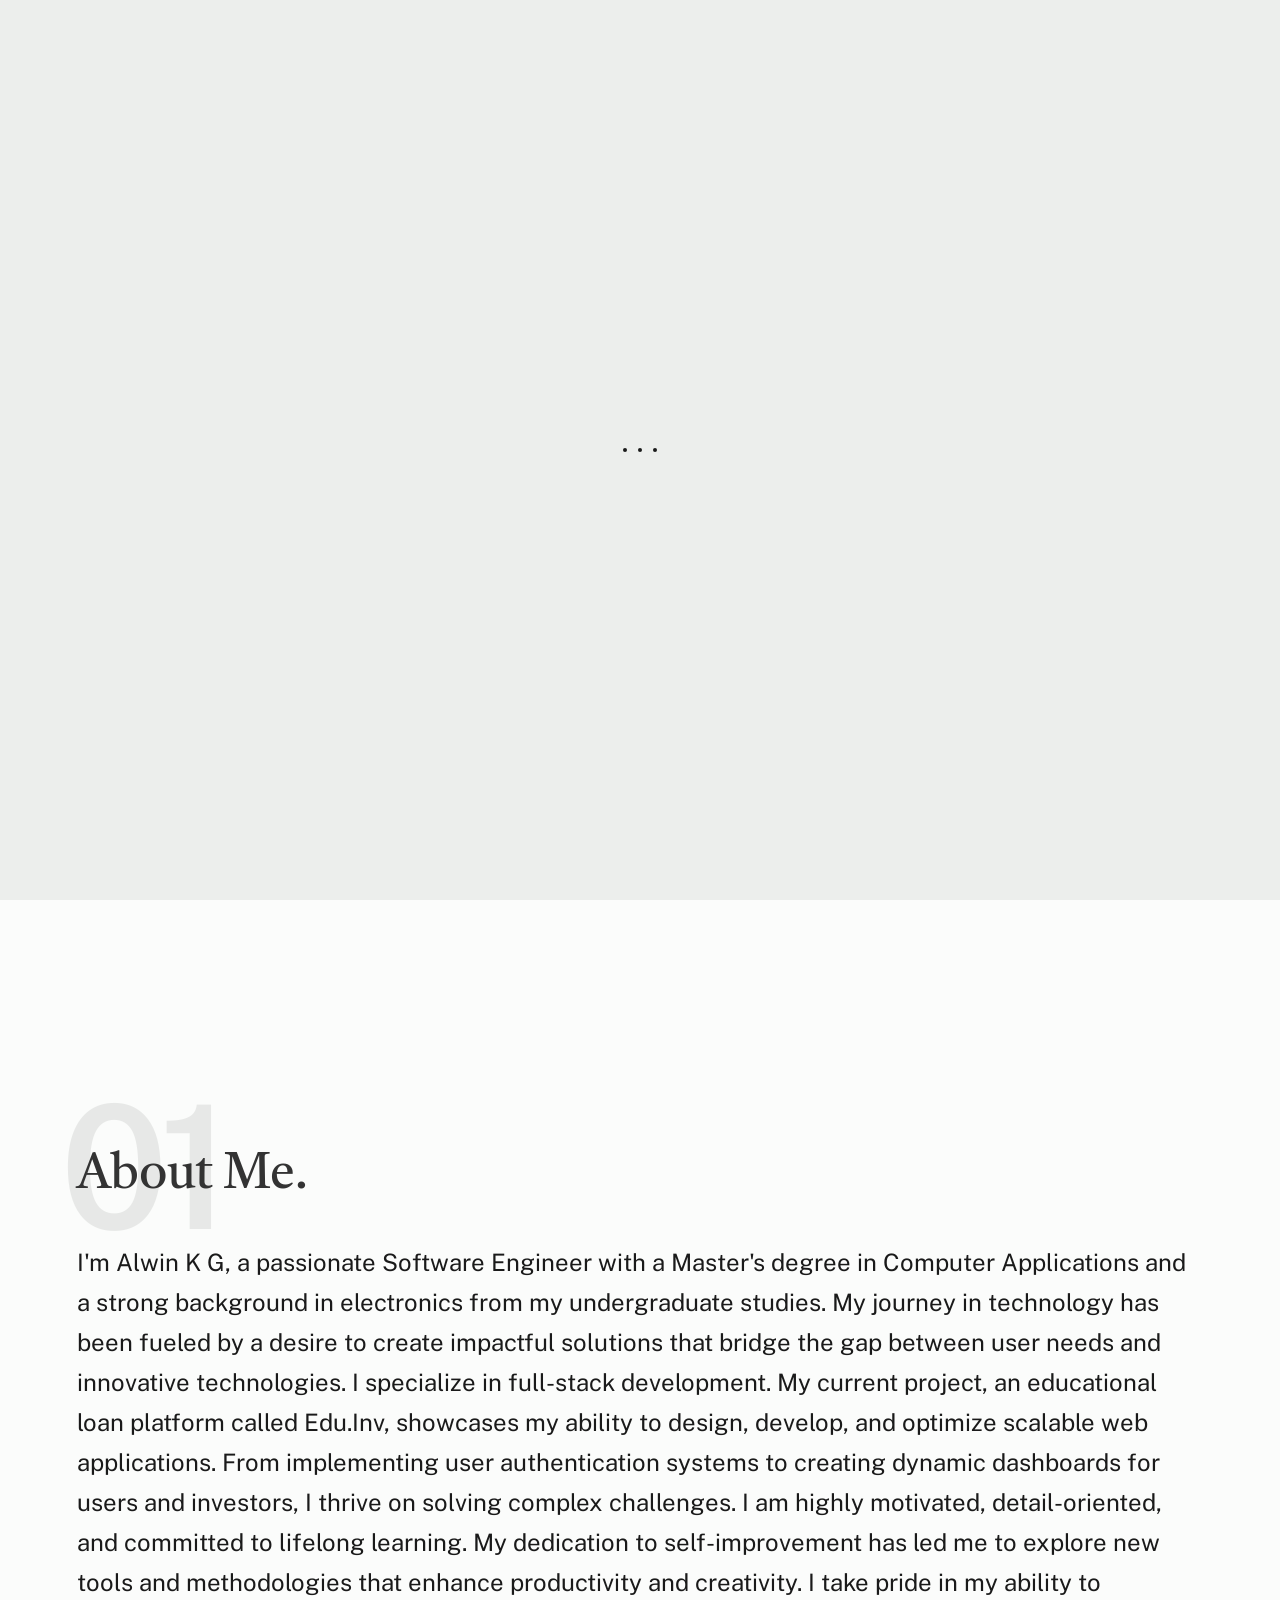
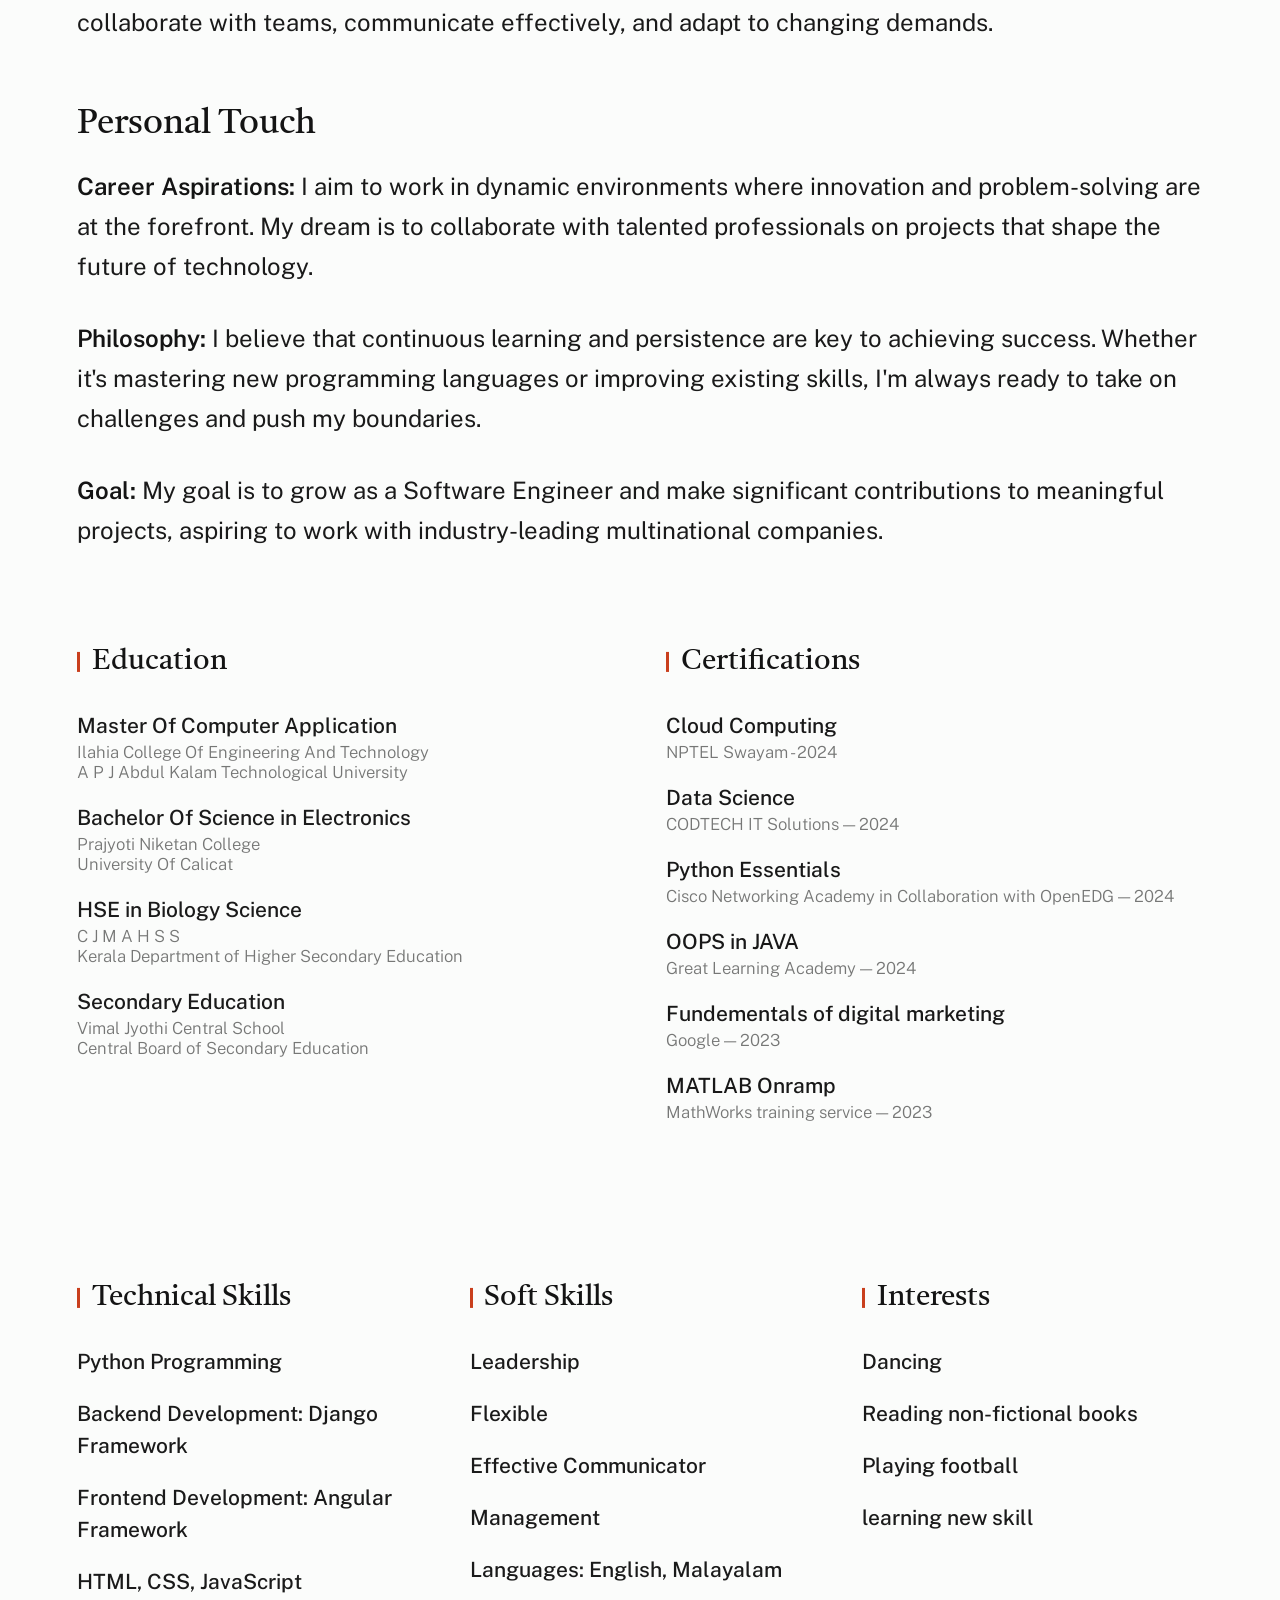
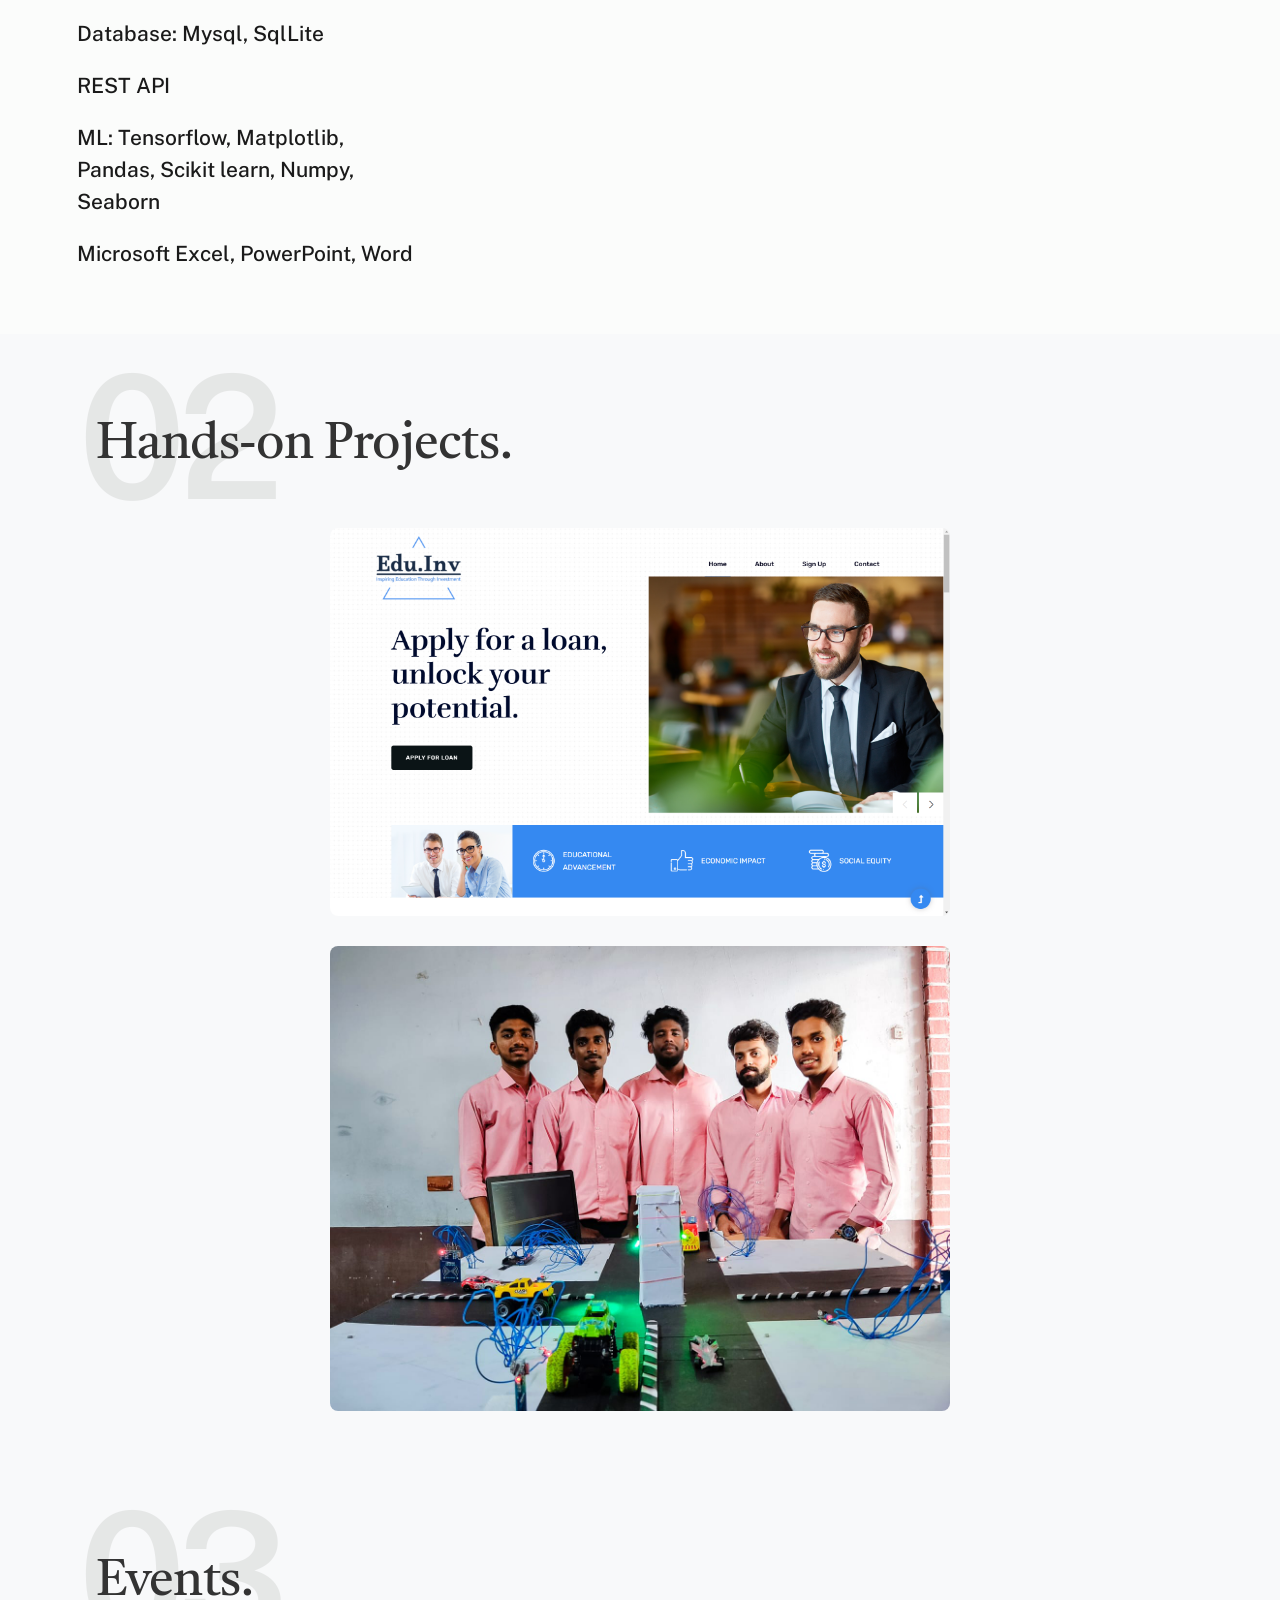
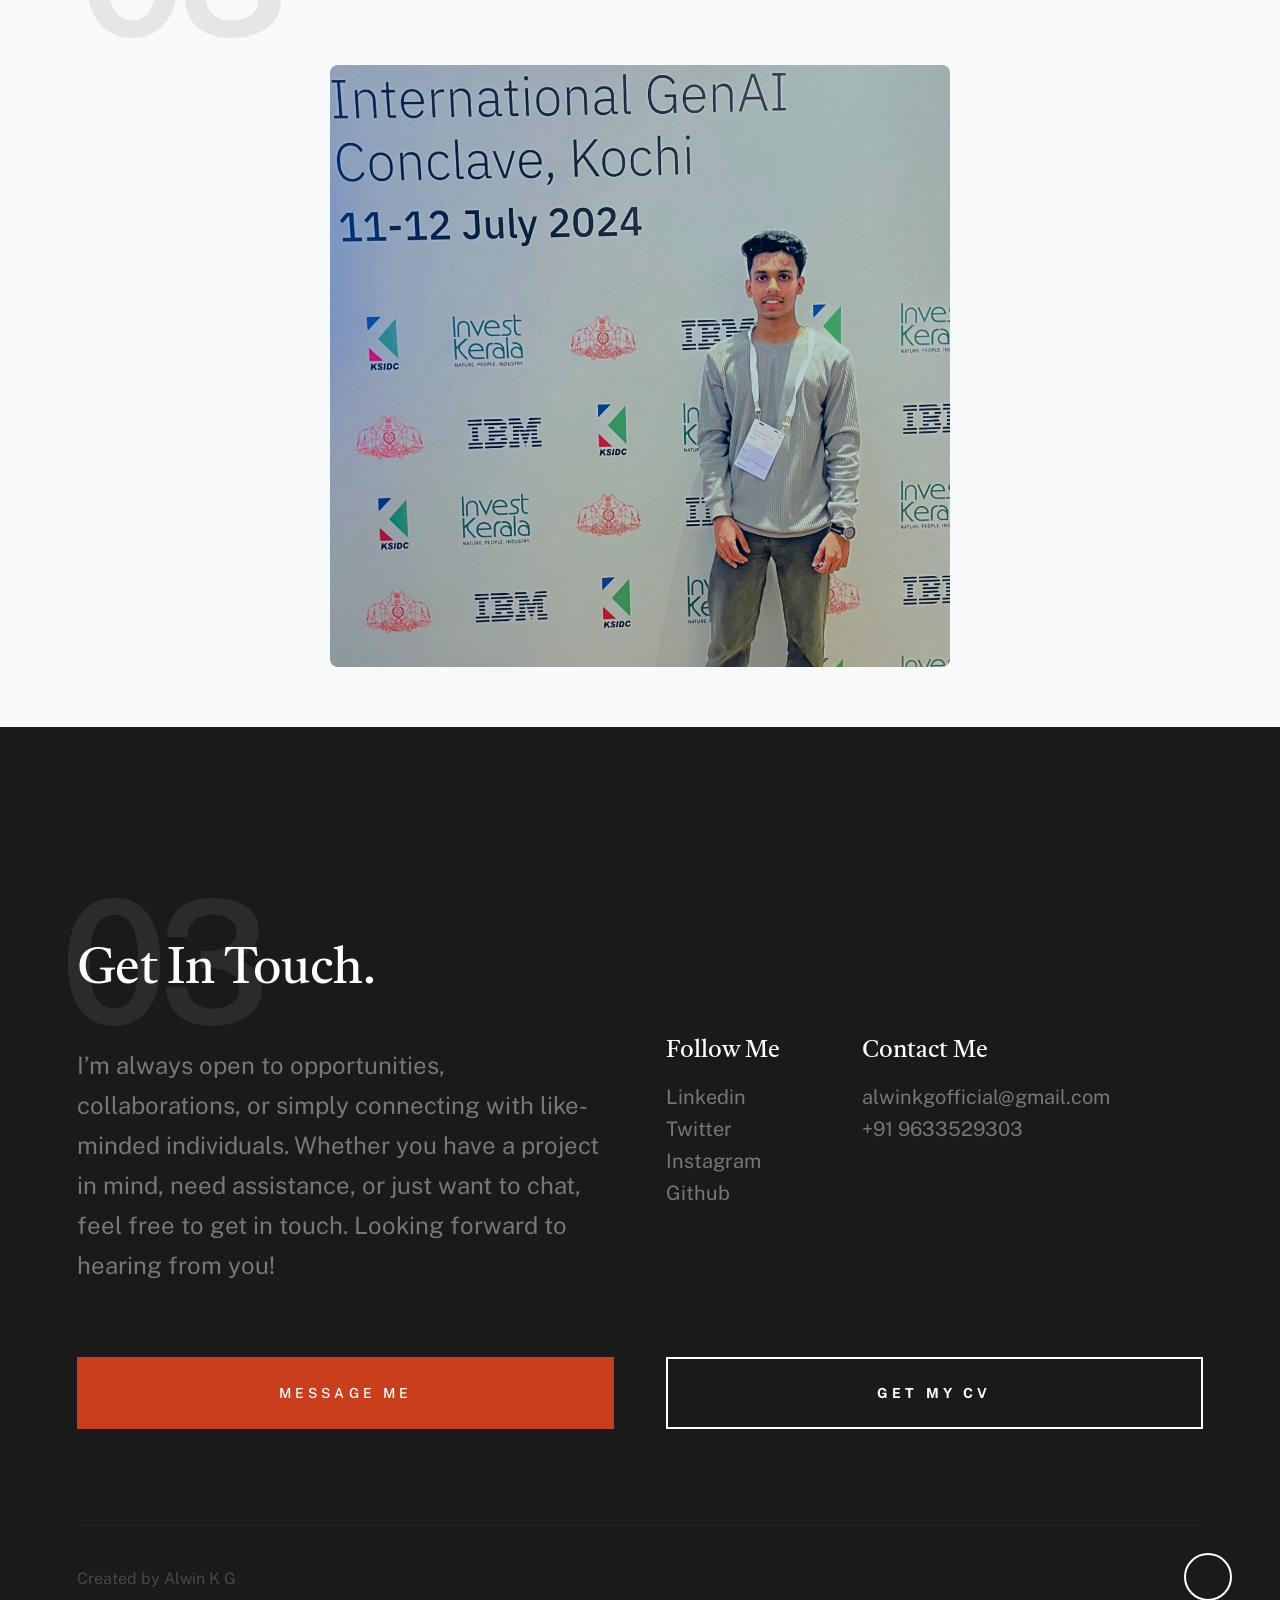
==== index.html @ f1ac3c42 "Re-trigger deployment" ====
<!DOCTYPE html>
<html lang="en" class="no-js" >
<head>
    <meta charset="utf-8">
    <meta name="viewport" content="width=device-width, initial-scale=1">
    <title>Alwin K G</title>

    <script>
        document.documentElement.classList.remove('no-js');
        document.documentElement.classList.add('js');
    </script>

    <link rel="icon" href="data:,">
    <link rel="stylesheet" href="css/vendor.css">
    <link rel="stylesheet" href="css/styles.css">

   
    <link rel="manifest" href="site.webmanifest">
   <style>
     .s-works {
    padding: 60px 20px;
    background-color: #f8f9fa; 
    }

    .section-header {
        text-align: center;
        margin-bottom: 40px;
    }

    .section-header h2 {
        font-size: 2.5em;
        color: #333;
    }

    .folio-entries {
        display: flex;
        flex-direction: column; 
        align-items: center; 
        gap: 30px; 
    }

    .entry {
        width: 80%; 
        max-width: 800px; 
        text-align: center; 
    }

    .entry__thumb img {
        width: 100%;
        height: auto;
        border-radius: 8px; 
    }

    .entry__info {
        margin-top: 10px;
        text-align: center;
    }

    .entry__title {
        font-size: 1.2em;
        font-weight: bold;
        margin-bottom: 5px;
    }

    .entry__cat {
        font-size: 0.9em;
        color: #666;
    }
   </style>
</head>

<body id="top">

    <div id="preloader">
        <div id="loader" class="dots-fade">
            <div></div>
            <div></div>
            <div></div>
        </div>
    </div>

    <div id="page" class="s-pagewrap">

        <header class="s-header">
            <div class="row s-header__inner">

                <div class="s-header__block">
                    <div class="s-header__logo">
                        <a class="logo" href="MyPortfolio.html"></a>
                    </div>

                    <a class="s-header__menu-toggle" href="#0"><span>Menu</span></a>
                </div> 
                <nav class="s-header__nav">    
                    <ul class="s-header__menu-links">
                        <li class="current"><a class="smoothscroll" href="#intro">Home</a></li>
                        <li><a class="smoothscroll" href="#about">About</a></li>
                        <li><a class="smoothscroll" href="#works">Projects</a></li>
                        <li><a class="smoothscroll" href="#footer">Contact</a></li>
                    </ul>   
                </nav> 
            </div> 
        </header> 
        <section id="intro" class="s-intro target-section">

            <div class="row s-intro__content width-sixteen-col">
                <div class="column lg-12 s-intro__content-inner grid-block grid-16">
                    <div class="s-intro__content-text">
                        <div class="s-intro__content-pretitle text-pretitle" style="margin-bottom: 50px; font-size: 25px;">Hello</div>
                        <h1 class="s-intro__content-title" style="margin-bottom: 50px;">I'm Alwin K G</h1>             
                        <h5 class="s-intro__content-title" style="font-size: 50px;"> MCA Graduate from Thrissur.</h5>               

                        <div class="s-intro__content-btns">
                            <a class="smoothscroll btn" href="#about">More About Me</a>
                            <a class="smoothscroll btn btn--stroke" href="#footer">Get In Touch</a>
                        </div>   
                    </div>                     
                </div>   
            </div> 

            <ul class="s-intro__social social-list">
                <li>
                    <a href="https://x.com/AlwinKG1?t=1UqBjPAvqHHJqQvT6J-cjg&s=09">
                        <svg xmlns="http://www.w3.org/2000/svg" width="24" height="24" viewBox="0 0 24 24" style="fill:rgba(0, 0, 0, 1);"><path d="M19.633,7.997c0.013,0.175,0.013,0.349,0.013,0.523c0,5.325-4.053,11.461-11.46,11.461c-2.282,0-4.402-0.661-6.186-1.809 c0.324,0.037,0.636,0.05,0.973,0.05c1.883,0,3.616-0.636,5.001-1.721c-1.771-0.037-3.255-1.197-3.767-2.793 c0.249,0.037,0.499,0.062,0.761,0.062c0.361,0,0.724-0.05,1.061-0.137c-1.847-0.374-3.23-1.995-3.23-3.953v-0.05 c0.537,0.299,1.16,0.486,1.82,0.511C3.534,9.419,2.823,8.184,2.823,6.787c0-0.748,0.199-1.434,0.548-2.032 c1.983,2.443,4.964,4.04,8.306,4.215c-0.062-0.3-0.1-0.611-0.1-0.923c0-2.22,1.796-4.028,4.028-4.028 c1.16,0,2.207,0.486,2.943,1.272c0.91-0.175,1.782-0.512,2.556-0.973c-0.299,0.935-0.936,1.721-1.771,2.22 c0.811-0.088,1.597-0.312,2.319-0.624C21.104,6.712,20.419,7.423,19.633,7.997z"></path></svg>
                        <span class="u-screen-reader-text">Twitter</span>
                    </a>
                </li>
                <li>
                    <a href="https://www.instagram.com/alwwy_kg/profilecard/?igsh=bWR1Y2NwNXBrMWNl">
                        <svg xmlns="http://www.w3.org/2000/svg" width="24" height="24" viewBox="0 0 24 24" style="fill:rgba(0, 0, 0, 1);"><path d="M11.999,7.377c-2.554,0-4.623,2.07-4.623,4.623c0,2.554,2.069,4.624,4.623,4.624c2.552,0,4.623-2.07,4.623-4.624 C16.622,9.447,14.551,7.377,11.999,7.377L11.999,7.377z M11.999,15.004c-1.659,0-3.004-1.345-3.004-3.003 c0-1.659,1.345-3.003,3.004-3.003s3.002,1.344,3.002,3.003C15.001,13.659,13.658,15.004,11.999,15.004L11.999,15.004z"></path>
                            <circle cx="16.806" cy="7.207" r="1.078"></circle><path d="M20.533,6.111c-0.469-1.209-1.424-2.165-2.633-2.632c-0.699-0.263-1.438-0.404-2.186-0.42 c-0.963-0.042-1.268-0.054-3.71-0.054s-2.755,0-3.71,0.054C7.548,3.074,6.809,3.215,6.11,3.479C4.9,3.946,3.945,4.902,3.477,6.111 c-0.263,0.7-0.404,1.438-0.419,2.186c-0.043,0.962-0.056,1.267-0.056,3.71c0,2.442,0,2.753,0.056,3.71 c0.015,0.748,0.156,1.486,0.419,2.187c0.469,1.208,1.424,2.164,2.634,2.632c0.696,0.272,1.435,0.426,2.185,0.45 c0.963,0.042,1.268,0.055,3.71,0.055s2.755,0,3.71-0.055c0.747-0.015,1.486-0.157,2.186-0.419c1.209-0.469,2.164-1.424,2.633-2.633 c0.263-0.7,0.404-1.438,0.419-2.186c0.043-0.962,0.056-1.267,0.056-3.71s0-2.753-0.056-3.71C20.941,7.57,20.801,6.819,20.533,6.111z M19.315,15.643c-0.007,0.576-0.111,1.147-0.311,1.688c-0.305,0.787-0.926,1.409-1.712,1.711c-0.535,0.199-1.099,0.303-1.67,0.311 c-0.95,0.044-1.218,0.055-3.654,0.055c-2.438,0-2.687,0-3.655-0.055c-0.569-0.007-1.135-0.112-1.669-0.311 c-0.789-0.301-1.414-0.923-1.719-1.711c-0.196-0.534-0.302-1.099-0.311-1.669c-0.043-0.95-0.053-1.218-0.053-3.654 c0-2.437,0-2.686,0.053-3.655c0.007-0.576,0.111-1.146,0.311-1.687c0.305-0.789,0.93-1.41,1.719-1.712 c0.534-0.198,1.1-0.303,1.669-0.311c0.951-0.043,1.218-0.055,3.655-0.055c2.437,0,2.687,0,3.654,0.055 c0.571,0.007,1.135,0.112,1.67,0.311c0.786,0.303,1.407,0.925,1.712,1.712c0.196,0.534,0.302,1.099,0.311,1.669 c0.043,0.951,0.054,1.218,0.054,3.655c0,2.436,0,2.698-0.043,3.654H19.315z"></path></svg>
                        <span class="u-screen-reader-text">Instagram</span>
                    </a>
                </li>
            </ul> 
            <div class="s-intro__content-media">                               
                <img src="images/portfolio1.jpg" srcset="images/portfolio1.jpg 1x, images/portfolio1.jpg 2x" alt="">
            </div>               
            <div class="s-intro__btn-download">
                <a class="btn btn--stroke" href="Resume_Alwinkg_fresher.pdf" download>Get My Resume</a>
            </div>         
            <div class="s-intro__scroll-down">
                <a href="#about" class="smoothscroll">
                    <div class="scroll-icon">
                        <svg xmlns="http://www.w3.org/2000/svg" width="24" height="24" viewBox="0 0 24 24" style="fill: rgba(0, 0, 0, 1);"><path d="M11.178 19.569a.998.998 0 0 0 1.644 0l9-13A.999.999 0 0 0 21 5H3a1.002 1.002 0 0 0-.822 1.569l9 13z"></path></svg>
                    </div>
                    <span class="scroll-text u-screen-reader-text">Scroll Down</span>
                </a>
            </div> 
        </section> 

        <section id="about" class="s-about target-section" >
            <div class="row s-about__content">
                <div class="column xl-12">    
                    <div class="section-header" data-num="01">
                        <h2 class="text-display-title">About Me.</h2>
                    </div> 
                    <p class="attention-getter">
                        I'm Alwin K G, a passionate Software Engineer with a Master's degree in Computer Applications and a strong background in electronics from my undergraduate studies.
                         My journey in technology has been fueled by a desire to create impactful solutions that bridge the gap between user needs and innovative technologies.
                        I specialize in full-stack development. My current project, an educational loan platform called Edu.Inv, showcases my ability to design, develop, and optimize scalable web applications. 
                        From implementing user authentication systems to creating dynamic dashboards for users and investors, I thrive on solving complex challenges.
                        I am highly motivated, detail-oriented, and committed to lifelong learning. My dedication to self-improvement has led me to explore new tools and methodologies that enhance productivity and creativity.
                        I take pride in my ability to collaborate with teams, communicate effectively, and adapt to changing demands.
                    </p>
                    <h3 class="title">Personal Touch</h3>

                    <p class="attention-getter">
                        <b>Career Aspirations:</b>
                        I aim to work in dynamic environments where innovation and problem-solving are at the forefront. My dream is to collaborate with talented professionals on projects that shape the future of technology.
                    </p>
                    <p class="attention-getter"><b>Philosophy:</b>
                        I believe that continuous learning and persistence are key to achieving success. Whether it's mastering new programming languages or improving existing skills, I'm always ready to take on challenges and push my boundaries.    
                    </p>

                    <p class="attention-getter"><b>Goal:</b>
                        My goal is to grow as a Software Engineer and make significant contributions to meaningful projects, aspiring to work with industry-leading multinational companies.
                    </p>

                    <div class="grid-list-items s-about__blocks">
                        <div class="grid-list-items__item s-about__block">
                            <h4 class="s-about__block-title">Education</h4>
                            <ul class="s-about__list">
                                <li>
                                    Master Of Computer Application
                                    <span>Ilahia College Of Engineering And Technology</span>
                                    <span>A P J Abdul Kalam Technological University</span>
                                </li>
                                <li>
                                    Bachelor Of Science in Electronics
                                    <span>Prajyoti Niketan College</span>
                                    <span>University Of Calicat</span>
                                </li>
                                <li>
                                    HSE in Biology Science
                                    <span>C J M A H S S</span>
                                    <span>Kerala Department of Higher Secondary Education</span>
                                </li>
                                <li>
                                    Secondary Education
                                    <span>Vimal Jyothi Central School</span>
                                    <span>Central Board of Secondary Education</span>
                                </li>          
                            </ul>
                        </div> 

                        <div class="grid-list-items__item s-about__block">
                            <h4 class="s-about__block-title">Certifications</h4>

                            <ul class="s-about__list">
                                <li>
                                    <a href="Cloud Computing.pdf" download>
                                        Cloud Computing
                                        <span>NPTEL Swayam - 2024</span>
                                    </a>                                        
                                </li>
                                <li>
                                    <a href="Data_Science.png" download>
                                        Data Science
                                        <span>CODTECH IT Solutions — 2024</span>
                                    </a>
                                </li>
                                <li>
                                    <a href="Python_Essentials_1_Badge20240908-7-ahz6wq.pdf" download>
                                        Python Essentials
                                        <span>Cisco Networking Academy in Collaboration with OpenEDG — 2024</span>
                                    </a>
                                </li>
                                <li>
                                    <a href="OOPS.pdf" download>
                                        OOPS in JAVA
                                        <span>Great Learning Academy — 2024</span>
                                    </a>
                                </li><li>
                                    <a href="Digital Marketing.Certi.pdf" download>
                                        Fundementals of digital marketing
                                        <span>Google — 2023</span>
                                    </a>                                        
                                </li><li>
                                    <a href="matlab_certificate.pdf" download>
                                        MATLAB Onramp
                                        <span>MathWorks training service — 2023</span>
                                    </a>                                        
                                </li>
                            </ul>
                        </div> 
                        
                    </div> 

                    <div class="grid-list-items s-about__blocks">

                        <div class="grid-list-items__item s-about__block">
                            <h4 class="s-about__block-title">Technical Skills</h4>

                            <ul class="s-about__list">
                                <li>
                                    Python Programming
                                </li>
                                <li>
                                    Backend Development: Django Framework
                                </li>                           
                                <li>
                                    Frontend Development: Angular Framework
                                </li>
                                <li>
                                    HTML, CSS, JavaScript
                                </li>
                                <li>
                                    Database: Mysql, SqlLite
                                </li>
                                <li>
                                    REST API
                                </li>
                                <li>
                                    ML: Tensorflow, Matplotlib, Pandas, Scikit learn, Numpy, Seaborn
                                </li>
                                <li>
                                    Microsoft Excel, PowerPoint, Word
                                </li>
                            </ul>

                        </div> 

                        <div class="grid-list-items__item s-about__block">
                            <h4 class="s-about__block-title">Soft Skills</h4>

                            <ul class="s-about__list">
                                <li>
                                    Leadership
                                </li>
                                <li>
                                    Flexible
                                </li>
                                <li>
                                    Effective Communicator
                                </li>
                                <li>
                                    Management
                                </li>
                                <li>
                                    Languages: English, Malayalam
                                </li>
                            </ul>
                        </div> 
                        
                        <div class="grid-list-items__item s-about__block">
                            <h4 class="s-about__block-title">Interests</h4>

                            <ul class="s-about__list">
                                <li>
                                    Dancing
                                </li>
                                <li>
                                    Reading non-fictional books
                                </li>
                                <li>
                                    Playing football
                                </li>
                                <li>
                                    learning new skill
                                </li>
                            </ul>
                        </div>

                    </div>

                </div> 
            </div> 
            
        </section>  

        <section id="works" class="s-works target-section">
            <div class="row">
                <div class="column xl-12">
                    <div class="section-header" data-num="02">
                        <h2 class="text-display-title">Hands-on Projects.</h2>
                    </div> 
                </div>
            </div>
                <div class="folio-entries">
                <div class="entry">
                    <a href="images/folio/eduinv.png" 
                       class="entry__link glightbox" 
                       data-glightbox="title: EduInv; description: .entry__desc-01">
                        <div class="entry__thumb">
                            <img src="images/folio/eduinv.png" 
                                 srcset="images/folio/eduinv.png 1x, images/folio/eduinv.png 2x" 
                                 alt="White Knit Cap">
                        </div>
                        <div class="entry__info">
                            <h4 class="entry__title">EduInv</h4>
                            <div class="entry__cat">Frontend Design</div>
                        </div>
                    </a>
                    <div class="glightbox-desc entry__desc-01">
                        <p>
                            Edu.Inv is an educational loan platform that streamlines applications, reducing approval time to 3 days. 
                            Built with Python, Django, and SQLite, it connects students and investors through dynamic dashboards and secure offer management.
                            <!-- <a href="https://www.behance.net/">Project Link</a>. -->
                        </p>
                    </div>
                </div> 
        
                <!-- <div class="entry">
                    <a href="images/folio/gallery/g-tulips.jpg" 
                       class="entry__link glightbox" 
                       data-glightbox="title: BuyItNow; description: .entry__desc-03">
                        <div class="entry__thumb">
                            <img src="images/folio/caffeine_and_tulips.jpg" 
                                 srcset="images/folio/caffeine_and_tulips.jpg 1x, images/folio/caffeine_and_tulips@2x.jpg 2x" 
                                 alt="BuyItNow">
                        </div>
                        <div class="entry__info">
                            <h4 class="entry__title">BuyItNow</h4>
                            <div class="entry__cat">Frontend Design</div>
                        </div>
                    </a>
                    <div class="glightbox-desc entry__desc-03">
                        <p>
                            BuyItNow is an e-commerce website for electronic products, offering a seamless shopping experience.
                            Built with Python, Django, and SQLite, it features a user-friendly interface and efficient product management.
                            <a href="https://www.behance.net/">Project Link</a>.
                        </p>
                    </div>
                </div>  -->
                <div class="entry">
                    <a href="images/folio/STSS.jpg" 
                       class="entry__link glightbox" 
                       data-glightbox="title: SmartTraffic Signal System; description: .entry__desc-03">
                        <div class="entry__thumb">
                            <img src="images/folio/STSS.jpg" 
                                 srcset="images/folio/STSS.jpg 1x, images/folio/STSS.jpg 2x" 
                                 alt="Caffeine & Tulips">
                        </div>
                        <div class="entry__info">
                            <h4 class="entry__title">Smart Traffic Signal System</h4>
                            <div class="entry__cat">Team and Project</div>
                        </div>
                    </a>
                    <div class="glightbox-desc entry__desc-03">
                        <p>
                            Smart Traffic Signal System is an IoT-based solution that optimizes urban traffic flow using sensors and automation.
                            Built with Arduino, it enhances efficiency and reduces congestion at intersections through real-time traffic management.
                            <!-- <a href="https://www.behance.net/">Project Link</a>. -->
                        </p>
                    </div>
                </div> 
            </div> 
        </section>

        <section id="works" class="s-works target-section">
            <div class="row">
                <div class="column xl-12">
                    <div class="section-header" data-num="03">
                        <h2 class="text-display-title">Events.</h2>
                    </div> 
                </div>
            </div>
        
            <div class="folio-entries">
                <div class="entry">
                    <a href="images/folio/genconclave.jpg" 
                       class="entry__link glightbox" 
                       data-glightbox="title: GenAI Conclave-2024; description: .entry__desc">
                        <div class="entry__thumb">
                            <img src="images/folio/genconclave.jpg" 
                                 srcset="images/folio/genconclave.jpg 1x, images/folio/genconclave.jpg 2x" 
                                 alt="GenAI Conclave-2024">
                        </div>
                        <div class="entry__info">
                            <h4 class="entry__title">International GenAI Conclave 2024</h4>
                            <div class="entry__cat">Event organised by Kerala Government with IBM</div>
                        </div>
                    </a>
                    <div class="glightbox-desc entry__desc">
                        <p>
                            The International GenAI Conclave, held in Kochi on July 11-12, 2024, was a cutting-edge event exploring advancements in Generative AI. 
                            It featured industry leaders, researchers, and professionals discussing AI-driven innovation and its transformative impact across industries. 
                            The conclave provided insights into the latest AI tools, technologies, and applications, fostering collaboration and knowledge exchange among AI enthusiasts. 
                        </p>
                </div> 
            </div> 
        </section>
       
        <footer id="footer" class="s-footer target-section">

            <div class="row">
                <div class="column lg-12">
                    <div class="section-header light-on-dark" data-num="03">
                        <h2 class="text-display-title">Get In Touch.</h2>
                    </div> 
                </div>
            </div>

            <div class="row s-footer__content">
                <div class="column xl-6 md-12 s-footer__block s-footer__about">                    
                    <p class="attention-getter">
                        I’m always open to opportunities, collaborations, or simply connecting with like-minded individuals. 
                        Whether you have a project in mind, need assistance, or just want to chat, feel free to get in touch. Looking forward to hearing from you!
                    </p>               
                </div> 

                <div class="column xl-6 md-12 s-footer__block s-footer__site-links">
                    <div class="row">
                        <div class="column xl-4 lg-5 md-6 tab-12">
                            <h5>Follow Me</h5>
                            <ul class="link-list">
                                <li><a href="https://www.linkedin.com/in/alwin-k-g-b60442253">Linkedin</a></li>
                                <li><a href="https://x.com/AlwinKG1?t=1UqBjPAvqHHJqQvT6J-cjg&s=09">Twitter</a></li>
                                <li><a href="https://www.instagram.com/alwwy_kg/profilecard/?igsh=bWR1Y2NwNXBrMWNl">Instagram</a></li>
                                <li><a href="https://github.com/Alwinkg7">Github</a></li>
                            </ul>
                        </div>
                        <div class="column xl-6 md-6 tab-12">
                            <h5>Contact Me</h5>
                            <ul class="link-list">
                                <li><a href="mailto:alwinkgofficial@gmail.com">alwinkgofficial@gmail.com</a></li>
                                <li><a href="tel:+91 9633529303">+91 9633529303</a></li>
                            </ul> 
                        </div>
                    </div>                    
                </div> 
            </div> 

            <div class="row s-footer__buttons">
               
                <div class="column xl-6 tab-12">
                    <a href="mailto:alwinkgofficial@gmail.com"  class="btn btn--primary btn--large u-fullwidth">Message Me</a>
                </div>
          
                <div class="column xl-6 tab-12">                    
                    <a href="Resume_Alwinkg_fresher.pdf" download class="btn btn--stroke btn--large u-fullwidth">Get My CV</a>
                </div>
            
            </div>              
            
            <div class="row s-footer__bottom">
                <div class="column xl-6 lg-12">
                    <p class="ss-copyright">
                        <span>Created by Alwin K G</span>
                    </p>
                </div>
            </div>          

            <div class="ss-go-top">
                <a class="smoothscroll" title="Back to Top" href="#top">                 
                    <svg xmlns="" width="24" height="24" viewBox="0 0 24 24" style="fill: rgba(0, 0, 0, 1);"></svg>
                </a>                                
                <span>Back To Top</span>   
            </div> 

        </footer> 
    </div> 

    <script src="js/plugins.js"></script>
    <script src="js/main.js"></script>

</body>
</html>
---- css/vendor.css ----
/* ===================================================================
 * Hudson Third-party Stylesheets
 * Template Ver. 1.0.0
 * 04-03-2023
 * -------------------------------------------------------------------
 *
 * TOC:
 * # PrismJS 
 * # Swiper
 * # GLightbox
 *
 * ------------------------------------------------------------------- */
 

/* ===================================================================
 * # PrismJS 1.20.0
 *   https://prismjs.com/download.html#themes=prism-okaidia&languages=markup+css+clike+javascript+markup-templating+php 
 *   
 *   okaidia theme for JavaScript, CSS and HTML
 *   Loosely based on Monokai textmate theme by http://www.monokai.nl/
 *   @author ocodia
 * ------------------------------------------------------------------- */
code[class*=language-],
pre[class*=language-] {
    color          : #f8f8f2;
    background     : none;
    text-shadow    : 0 1px rgba(0, 0, 0, 0.3);
    font-family    : var(--font-mono);
    font-size      : calc(var(--text-size) * 0.9444);
    text-align     : left;
    white-space    : pre;
    word-spacing   : normal;
    word-break     : normal;
    word-wrap      : normal;
    line-height    : var(--vspace-1);
    -moz-tab-size  : 4;
    -o-tab-size    : 4;
    tab-size       : 4;
    -webkit-hyphens: none;
    hyphens        : none;
}

/* Code blocks */
pre[class*=language-] {
    padding : var(--vspace-0_5) 0 var(--vspace-1);
    margin  : var(--vspace-1) 0;
    overflow: auto;
}

:not(pre)>code[class*=language-],
pre[class*=language-] {
    background: #272822;
}

/* Inline code */
:not(pre)>code[class*=language-] {
    padding    : 0.1em;
    white-space: normal;
}

.token.comment,
.token.prolog,
.token.doctype,
.token.cdata {
    color: slategray;
}

.token.punctuation {
    color: #f8f8f2;
}

.token.namespace {
    opacity: 0.7;
}

.token.property,
.token.tag,
.token.constant,
.token.symbol,
.token.deleted {
    color: #f92672;
}

.token.boolean,
.token.number {
    color: #ae81ff;
}

.token.selector,
.token.attr-name,
.token.string,
.token.char,
.token.builtin,
.token.inserted {
    color: #a6e22e;
}

.token.operator,
.token.entity,
.token.url,
.language-css .token.string,
.style .token.string,
.token.variable {
    color: #f8f8f2;
}

.token.atrule,
.token.attr-value,
.token.function,
.token.class-name {
    color: #e6db74;
}

.token.keyword {
    color: #66d9ef;
}

.token.regex,
.token.important {
    color: #fd971f;
}

.token.important,
.token.bold {
    font-weight: bold;
}

.token.italic {
    font-style: italic;
}

.token.entity {
    cursor: help;
}


/* ===================================================================
 * # Swiper 6.4.5
 *   Most modern mobile touch slider and framework with hardware accelerated transitions
 *   https://swiperjs.com
 *
 *   Copyright 2014-2020 Vladimir Kharlampidi
 *
 *   Released under the MIT License
 *
 *   Released on: December 18, 2020
 * ------------------------------------------------------------------- */
@font-face {
    font-family: "swiper-icons";
    src        : url("data:application/font-woff;charset=utf-8;base64, [base64]//wADZ2x5ZgAAAywAAADMAAAD2MHtryVoZWFkAAABbAAAADAAAAA2E2+eoWhoZWEAAAGcAAAAHwAAACQC9gDzaG10eAAAAigAAAAZAAAArgJkABFsb2NhAAAC0AAAAFoAAABaFQAUGG1heHAAAAG8AAAAHwAAACAAcABAbmFtZQAAA/gAAAE5AAACXvFdBwlwb3N0AAAFNAAAAGIAAACE5s74hXjaY2BkYGAAYpf5Hu/j+W2+MnAzMYDAzaX6QjD6/4//Bxj5GA8AuRwMYGkAPywL13jaY2BkYGA88P8Agx4j+/8fQDYfA1AEBWgDAIB2BOoAeNpjYGRgYNBh4GdgYgABEMnIABJzYNADCQAACWgAsQB42mNgYfzCOIGBlYGB0YcxjYGBwR1Kf2WQZGhhYGBiYGVmgAFGBiQQkOaawtDAoMBQxXjg/wEGPcYDDA4wNUA2CCgwsAAAO4EL6gAAeNpj2M0gyAACqxgGNWBkZ2D4/wMA+xkDdgAAAHjaY2BgYGaAYBkGRgYQiAHyGMF8FgYHIM3DwMHABGQrMOgyWDLEM1T9/w8UBfEMgLzE////P/5//f/V/xv+r4eaAAeMbAxwIUYmIMHEgKYAYjUcsDAwsLKxc3BycfPw8jEQA/[base64]/uznmfPFBNODM2K7MTQ45YEAZqGP81AmGGcF3iPqOop0r1SPTaTbVkfUe4HXj97wYE+yNwWYxwWu4v1ugWHgo3S1XdZEVqWM7ET0cfnLGxWfkgR42o2PvWrDMBSFj/IHLaF0zKjRgdiVMwScNRAoWUoH78Y2icB/yIY09An6AH2Bdu/UB+yxopYshQiEvnvu0dURgDt8QeC8PDw7Fpji3fEA4z/PEJ6YOB5hKh4dj3EvXhxPqH/SKUY3rJ7srZ4FZnh1PMAtPhwP6fl2PMJMPDgeQ4rY8YT6Gzao0eAEA409DuggmTnFnOcSCiEiLMgxCiTI6Cq5DZUd3Qmp10vO0LaLTd2cjN4fOumlc7lUYbSQcZFkutRG7g6JKZKy0RmdLY680CDnEJ+UMkpFFe1RN7nxdVpXrC4aTtnaurOnYercZg2YVmLN/d/gczfEimrE/fs/bOuq29Zmn8tloORaXgZgGa78yO9/cnXm2BpaGvq25Dv9S4E9+5SIc9PqupJKhYFSSl47+Qcr1mYNAAAAeNptw0cKwkAAAMDZJA8Q7OUJvkLsPfZ6zFVERPy8qHh2YER+3i/BP83vIBLLySsoKimrqKqpa2hp6+jq6RsYGhmbmJqZSy0sraxtbO3sHRydnEMU4uR6yx7JJXveP7WrDycAAAAAAAH//wACeNpjYGRgYOABYhkgZgJCZgZNBkYGLQZtIJsFLMYAAAw3ALgAeNolizEKgDAQBCchRbC2sFER0YD6qVQiBCv/H9ezGI6Z5XBAw8CBK/m5iQQVauVbXLnOrMZv2oLdKFa8Pjuru2hJzGabmOSLzNMzvutpB3N42mNgZGBg4GKQYzBhYMxJLMlj4GBgAYow/P/PAJJhLM6sSoWKfWCAAwDAjgbRAAB42mNgYGBkAIIbCZo5IPrmUn0hGA0AO8EFTQAA") format("woff");
    font-weight: 400;
    font-style : normal;
}

:root {
    --swiper-theme-color: #007aff;
}

.swiper-container {
    margin-left : auto;
    margin-right: auto;
    position    : relative;
    overflow    : hidden;
    list-style  : none;
    padding     : 0;
    /* Fix of Webkit flickering */
    z-index     : 1;
}

.swiper-container-vertical>.swiper-wrapper {
    flex-direction: column;
}

.swiper-wrapper {
    position           : relative;
    width              : 100%;
    height             : 100%;
    z-index            : 1;
    display            : flex;
    transition-property: transform;
    box-sizing         : content-box;
}

.swiper-container-android .swiper-slide,
.swiper-wrapper {
    transform: translate3d(0px, 0, 0);
}

.swiper-container-multirow>.swiper-wrapper {
    flex-wrap: wrap;
}

.swiper-container-multirow-column>.swiper-wrapper {
    flex-wrap     : wrap;
    flex-direction: column;
}

.swiper-container-free-mode>.swiper-wrapper {
    transition-timing-function: ease-out;
    margin                    : 0 auto;
}

.swiper-slide {
    flex-shrink        : 0;
    width              : 100%;
    height             : 100%;
    position           : relative;
    transition-property: transform;
}

.swiper-slide-invisible-blank {
    visibility: hidden;
}

/* Auto Height */
.swiper-container-autoheight,
.swiper-container-autoheight .swiper-slide {
    height: auto;
}

.swiper-container-autoheight .swiper-wrapper {
    align-items        : flex-start;
    transition-property: transform, height;
}

/* 3D Effects */
.swiper-container-3d {
    perspective: 1200px;
}

.swiper-container-3d .swiper-wrapper,
.swiper-container-3d .swiper-slide,
.swiper-container-3d .swiper-slide-shadow-left,
.swiper-container-3d .swiper-slide-shadow-right,
.swiper-container-3d .swiper-slide-shadow-top,
.swiper-container-3d .swiper-slide-shadow-bottom,
.swiper-container-3d .swiper-cube-shadow {
    transform-style: preserve-3d;
}

.swiper-container-3d .swiper-slide-shadow-left,
.swiper-container-3d .swiper-slide-shadow-right,
.swiper-container-3d .swiper-slide-shadow-top,
.swiper-container-3d .swiper-slide-shadow-bottom {
    position      : absolute;
    left          : 0;
    top           : 0;
    width         : 100%;
    height        : 100%;
    pointer-events: none;
    z-index       : 10;
}

.swiper-container-3d .swiper-slide-shadow-left {
    background-image: linear-gradient(to left, rgba(0, 0, 0, 0.5), rgba(0, 0, 0, 0));
}

.swiper-container-3d .swiper-slide-shadow-right {
    background-image: linear-gradient(to right, rgba(0, 0, 0, 0.5), rgba(0, 0, 0, 0));
}

.swiper-container-3d .swiper-slide-shadow-top {
    background-image: linear-gradient(to top, rgba(0, 0, 0, 0.5), rgba(0, 0, 0, 0));
}

.swiper-container-3d .swiper-slide-shadow-bottom {
    background-image: linear-gradient(to bottom, rgba(0, 0, 0, 0.5), rgba(0, 0, 0, 0));
}

/* CSS Mode */
.swiper-container-css-mode>.swiper-wrapper {
    overflow          : auto;
    scrollbar-width   : none;
    /* For Firefox */
    -ms-overflow-style: none;
    /* For Internet Explorer and Edge */
}

.swiper-container-css-mode>.swiper-wrapper::-webkit-scrollbar {
    display: none;
}

.swiper-container-css-mode>.swiper-wrapper>.swiper-slide {
    scroll-snap-align: start start;
}

.swiper-container-horizontal.swiper-container-css-mode>.swiper-wrapper {
    scroll-snap-type: x mandatory;
}

.swiper-container-vertical.swiper-container-css-mode>.swiper-wrapper {
    scroll-snap-type: y mandatory;
}

:root {
    --swiper-navigation-size : 44px;
    /*
    --swiper-navigation-color: var(--swiper-theme-color);
    */
}

.swiper-button-prev,
.swiper-button-next {
    position       : absolute;
    top            : 50%;
    width          : calc(var(--swiper-navigation-size) / 44 * 27);
    height         : var(--swiper-navigation-size);
    margin-top     : calc(-1 * var(--swiper-navigation-size) / 2);
    z-index        : 10;
    cursor         : pointer;
    display        : flex;
    align-items    : center;
    justify-content: center;
    color          : var(--swiper-navigation-color, var(--swiper-theme-color));
}

.swiper-button-prev.swiper-button-disabled,
.swiper-button-next.swiper-button-disabled {
    opacity       : 0.35;
    cursor        : auto;
    pointer-events: none;
}

.swiper-button-prev:after,
.swiper-button-next:after {
    font-family   : swiper-icons;
    font-size     : var(--swiper-navigation-size);
    text-transform: none !important;
    letter-spacing: 0;
    text-transform: none;
    font-variant  : initial;
    line-height   : 1;
}

.swiper-button-prev,
.swiper-container-rtl .swiper-button-next {
    left : 10px;
    right: auto;
}

.swiper-button-prev:after,
.swiper-container-rtl .swiper-button-next:after {
    content: "prev";
}

.swiper-button-next,
.swiper-container-rtl .swiper-button-prev {
    right: 10px;
    left : auto;
}

.swiper-button-next:after,
.swiper-container-rtl .swiper-button-prev:after {
    content: "next";
}

.swiper-button-prev.swiper-button-white,
.swiper-button-next.swiper-button-white {
    --swiper-navigation-color: #ffffff;
}

.swiper-button-prev.swiper-button-black,
.swiper-button-next.swiper-button-black {
    --swiper-navigation-color: #000000;
}

.swiper-button-lock {
    display: none;
}

:root {
    /*
    --swiper-pagination-color: var(--swiper-theme-color);
    */
}

.swiper-pagination {
    position  : absolute;
    text-align: center;
    transition: 300ms opacity;
    transform : translate3d(0, 0, 0);
    z-index   : 10;
}

.swiper-pagination.swiper-pagination-hidden {
    opacity: 0;
}

/* Common Styles */
.swiper-pagination-fraction,
.swiper-pagination-custom,
.swiper-container-horizontal>.swiper-pagination-bullets {
    bottom: 10px;
    left  : 0;
    width : 100%;
}

/* Bullets */
.swiper-pagination-bullets-dynamic {
    overflow : hidden;
    font-size: 0;
}

.swiper-pagination-bullets-dynamic .swiper-pagination-bullet {
    transform: scale(0.33);
    position : relative;
}

.swiper-pagination-bullets-dynamic .swiper-pagination-bullet-active {
    transform: scale(1);
}

.swiper-pagination-bullets-dynamic .swiper-pagination-bullet-active-main {
    transform: scale(1);
}

.swiper-pagination-bullets-dynamic .swiper-pagination-bullet-active-prev {
    transform: scale(0.66);
}

.swiper-pagination-bullets-dynamic .swiper-pagination-bullet-active-prev-prev {
    transform: scale(0.33);
}

.swiper-pagination-bullets-dynamic .swiper-pagination-bullet-active-next {
    transform: scale(0.66);
}

.swiper-pagination-bullets-dynamic .swiper-pagination-bullet-active-next-next {
    transform: scale(0.33);
}

.swiper-pagination-bullet {
    width        : 8px;
    height       : 8px;
    display      : inline-block;
    border-radius: 100%;
    background   : #000;
    opacity      : 0.2;
}

button.swiper-pagination-bullet {
    border            : none;
    margin            : 0;
    padding           : 0;
    box-shadow        : none;
    -webkit-appearance: none;
    -moz-appearance   : none;
    appearance        : none;
}

.swiper-pagination-clickable .swiper-pagination-bullet {
    cursor: pointer;
}

.swiper-pagination-bullet-active {
    opacity   : 1;
    background: var(--swiper-pagination-color, var(--swiper-theme-color));
}

.swiper-container-vertical>.swiper-pagination-bullets {
    right    : 10px;
    top      : 50%;
    transform: translate3d(0px, -50%, 0);
}

.swiper-container-vertical>.swiper-pagination-bullets .swiper-pagination-bullet {
    margin : 6px 0;
    display: block;
}

.swiper-container-vertical>.swiper-pagination-bullets.swiper-pagination-bullets-dynamic {
    top      : 50%;
    transform: translateY(-50%);
    width    : 8px;
}

.swiper-container-vertical>.swiper-pagination-bullets.swiper-pagination-bullets-dynamic .swiper-pagination-bullet {
    display   : inline-block;
    transition: 200ms transform, 200ms top;
}

.swiper-container-horizontal>.swiper-pagination-bullets .swiper-pagination-bullet {
    margin: 0 4px;
}

.swiper-container-horizontal>.swiper-pagination-bullets.swiper-pagination-bullets-dynamic {
    left       : 50%;
    transform  : translateX(-50%);
    white-space: nowrap;
}

.swiper-container-horizontal>.swiper-pagination-bullets.swiper-pagination-bullets-dynamic .swiper-pagination-bullet {
    transition: 200ms transform, 200ms left;
}

.swiper-container-horizontal.swiper-container-rtl>.swiper-pagination-bullets-dynamic .swiper-pagination-bullet {
    transition: 200ms transform, 200ms right;
}

/* Progress */
.swiper-pagination-progressbar {
    background: rgba(0, 0, 0, 0.25);
    position  : absolute;
}

.swiper-pagination-progressbar .swiper-pagination-progressbar-fill {
    background      : var(--swiper-pagination-color, var(--swiper-theme-color));
    position        : absolute;
    left            : 0;
    top             : 0;
    width           : 100%;
    height          : 100%;
    transform       : scale(0);
    transform-origin: left top;
}

.swiper-container-rtl .swiper-pagination-progressbar .swiper-pagination-progressbar-fill {
    transform-origin: right top;
}

.swiper-container-horizontal>.swiper-pagination-progressbar,
.swiper-container-vertical>.swiper-pagination-progressbar.swiper-pagination-progressbar-opposite {
    width : 100%;
    height: 4px;
    left  : 0;
    top   : 0;
}

.swiper-container-vertical>.swiper-pagination-progressbar,
.swiper-container-horizontal>.swiper-pagination-progressbar.swiper-pagination-progressbar-opposite {
    width : 4px;
    height: 100%;
    left  : 0;
    top   : 0;
}

.swiper-pagination-white {
    --swiper-pagination-color: #ffffff;
}

.swiper-pagination-black {
    --swiper-pagination-color: #000000;
}

.swiper-pagination-lock {
    display: none;
}

/* Scrollbar */
.swiper-scrollbar {
    border-radius   : 10px;
    position        : relative;
    -ms-touch-action: none;
    background      : rgba(0, 0, 0, 0.1);
}

.swiper-container-horizontal>.swiper-scrollbar {
    position: absolute;
    left    : 1%;
    bottom  : 3px;
    z-index : 50;
    height  : 5px;
    width   : 98%;
}

.swiper-container-vertical>.swiper-scrollbar {
    position: absolute;
    right   : 3px;
    top     : 1%;
    z-index : 50;
    width   : 5px;
    height  : 98%;
}

.swiper-scrollbar-drag {
    height       : 100%;
    width        : 100%;
    position     : relative;
    background   : rgba(0, 0, 0, 0.5);
    border-radius: 10px;
    left         : 0;
    top          : 0;
}

.swiper-scrollbar-cursor-drag {
    cursor: move;
}

.swiper-scrollbar-lock {
    display: none;
}

.swiper-zoom-container {
    width          : 100%;
    height         : 100%;
    display        : flex;
    justify-content: center;
    align-items    : center;
    text-align     : center;
}

.swiper-zoom-container>img,
.swiper-zoom-container>svg,
.swiper-zoom-container>canvas {
    max-width    : 100%;
    max-height   : 100%;
    -o-object-fit: contain;
    object-fit   : contain;
}

.swiper-slide-zoomed {
    cursor: move;
}

/* Preloader */
:root {
    /*
    --swiper-preloader-color: var(--swiper-theme-color);
    */
}

.swiper-lazy-preloader {
    width           : 42px;
    height          : 42px;
    position        : absolute;
    left            : 50%;
    top             : 50%;
    margin-left     : -21px;
    margin-top      : -21px;
    z-index         : 10;
    transform-origin: 50%;
    animation       : swiper-preloader-spin 1s infinite linear;
    box-sizing      : border-box;
    border          : 4px solid var(--swiper-preloader-color, var(--swiper-theme-color));
    border-radius   : 50%;
    border-top-color: transparent;
}

.swiper-lazy-preloader-white {
    --swiper-preloader-color: #fff;
}

.swiper-lazy-preloader-black {
    --swiper-preloader-color: #000;
}

@keyframes swiper-preloader-spin {
    100% {
        transform: rotate(360deg);
    }
}

/* a11y */
.swiper-container .swiper-notification {
    position      : absolute;
    left          : 0;
    top           : 0;
    pointer-events: none;
    opacity       : 0;
    z-index       : -1000;
}

.swiper-container-fade.swiper-container-free-mode .swiper-slide {
    transition-timing-function: ease-out;
}

.swiper-container-fade .swiper-slide {
    pointer-events     : none;
    transition-property: opacity;
}

.swiper-container-fade .swiper-slide .swiper-slide {
    pointer-events: none;
}

.swiper-container-fade .swiper-slide-active,
.swiper-container-fade .swiper-slide-active .swiper-slide-active {
    pointer-events: auto;
}

.swiper-container-cube {
    overflow: visible;
}

.swiper-container-cube .swiper-slide {
    pointer-events             : none;
    -webkit-backface-visibility: hidden;
    backface-visibility        : hidden;
    z-index                    : 1;
    visibility                 : hidden;
    transform-origin           : 0 0;
    width                      : 100%;
    height                     : 100%;
}

.swiper-container-cube .swiper-slide .swiper-slide {
    pointer-events: none;
}

.swiper-container-cube.swiper-container-rtl .swiper-slide {
    transform-origin: 100% 0;
}

.swiper-container-cube .swiper-slide-active,
.swiper-container-cube .swiper-slide-active .swiper-slide-active {
    pointer-events: auto;
}

.swiper-container-cube .swiper-slide-active,
.swiper-container-cube .swiper-slide-next,
.swiper-container-cube .swiper-slide-prev,
.swiper-container-cube .swiper-slide-next+.swiper-slide {
    pointer-events: auto;
    visibility    : visible;
}

.swiper-container-cube .swiper-slide-shadow-top,
.swiper-container-cube .swiper-slide-shadow-bottom,
.swiper-container-cube .swiper-slide-shadow-left,
.swiper-container-cube .swiper-slide-shadow-right {
    z-index                    : 0;
    -webkit-backface-visibility: hidden;
    backface-visibility        : hidden;
}

.swiper-container-cube .swiper-cube-shadow {
    position  : absolute;
    left      : 0;
    bottom    : 0px;
    width     : 100%;
    height    : 100%;
    background: #000;
    opacity   : 0.6;
    filter    : blur(50px);
    z-index   : 0;
}

.swiper-container-flip {
    overflow: visible;
}

.swiper-container-flip .swiper-slide {
    pointer-events             : none;
    -webkit-backface-visibility: hidden;
    backface-visibility        : hidden;
    z-index                    : 1;
}

.swiper-container-flip .swiper-slide .swiper-slide {
    pointer-events: none;
}

.swiper-container-flip .swiper-slide-active,
.swiper-container-flip .swiper-slide-active .swiper-slide-active {
    pointer-events: auto;
}

.swiper-container-flip .swiper-slide-shadow-top,
.swiper-container-flip .swiper-slide-shadow-bottom,
.swiper-container-flip .swiper-slide-shadow-left,
.swiper-container-flip .swiper-slide-shadow-right {
    z-index                    : 0;
    -webkit-backface-visibility: hidden;
    backface-visibility        : hidden;
}


/* ==========================================================================
 * # GLightbox
 *
 * GLightbox 3.2.0
 * https://biati-digital.github.io/glightbox/
 * -------------------------------------------------------------------------- 
 */
.glightbox-container {
    width                      : 100%;
    height                     : 100%;
    position                   : fixed;
    top                        : 0;
    left                       : 0;
    z-index                    : 999999 !important;
    overflow                   : hidden;
    touch-action               : none;
    -webkit-text-size-adjust   : 100%;
    -moz-text-size-adjust      : 100%;
    text-size-adjust           : 100%;
    -webkit-backface-visibility: hidden;
    backface-visibility        : hidden;
    outline                    : none;
}

.glightbox-container.inactive {
    display: none;
}

.glightbox-container .gcontainer {
    position: relative;
    width   : 100%;
    height  : 100%;
    z-index : 9999;
    overflow: hidden;
}

.glightbox-container .gslider {
    transition     : transform 0.4s ease;
    height         : 100%;
    left           : 0;
    top            : 0;
    width          : 100%;
    position       : relative;
    overflow       : hidden;
    display        : flex !important;
    justify-content: center;
    align-items    : center;
    transform      : translate3d(0, 0, 0);
}

.glightbox-container .gslide {
    width              : 100%;
    position           : absolute;
    -webkit-user-select: none;
    -moz-user-select   : none;
    user-select        : none;
    display            : flex;
    align-items        : center;
    justify-content    : center;
    opacity            : 0;
}

.glightbox-container .gslide.current {
    opacity : 1;
    z-index : 99999;
    position: relative;
}

.glightbox-container .gslide.prev {
    opacity: 1;
    z-index: 9999;
}

.glightbox-container .gslide-inner-content {
    width: 100%;
}

.glightbox-container .ginner-container {
    position       : relative;
    width          : 100%;
    display        : flex;
    justify-content: center;
    flex-direction : column;
    max-width      : 100%;
    margin         : auto;
    height         : 100vh;
}

.glightbox-container .ginner-container.gvideo-container {
    width: 100%;
}

.glightbox-container .ginner-container.desc-bottom,
.glightbox-container .ginner-container.desc-top {
    flex-direction: column;
}

.glightbox-container .ginner-container.desc-left,
.glightbox-container .ginner-container.desc-right {
    max-width: 100% !important;
}

.gslide iframe,
.gslide video {
    outline                   : none !important;
    border                    : none;
    min-height                : 165px;
    -webkit-overflow-scrolling: touch;
    touch-action              : auto;
}

.gslide:not(.current) {
    pointer-events: none;
}

.gslide-image {
    align-items: center;
}

.gslide-image img {
    max-height         : 100vh;
    display            : block;
    padding            : 0;
    float              : none;
    outline            : none;
    border             : none;
    -webkit-user-select: none;
    -moz-user-select   : none;
    user-select        : none;
    max-width          : 100vw;
    width              : auto;
    height             : auto;
    -o-object-fit      : cover;
    object-fit         : cover;
    touch-action       : none;
    margin             : auto;
    min-width          : 200px;
}

.desc-top .gslide-image img,
.desc-bottom .gslide-image img {
    width: auto;
}

.desc-left .gslide-image img,
.desc-right .gslide-image img {
    width    : auto;
    max-width: 100%;
}

.gslide-image img.zoomable {
    position: relative;
}

.gslide-image img.dragging {
    cursor    : grabbing !important;
    transition: none;
}

.gslide-video {
    position : relative;
    max-width: 100vh;
    width    : 100% !important;
}

.gslide-video .plyr__poster-enabled.plyr--loading .plyr__poster {
    display: none;
}

.gslide-video .gvideo-wrapper {
    width       : 100%;
    /* max-width: 160vmin; */
    margin      : auto;
}

.gslide-video::before {
    content   : "";
    position  : absolute;
    width     : 100%;
    height    : 100%;
    background: rgba(255, 0, 0, 0.34);
    display   : none;
}

.gslide-video.playing::before {
    display: none;
}

.gslide-video.fullscreen {
    max-width: 100% !important;
    min-width: 100%;
    height   : 75vh;
}

.gslide-video.fullscreen video {
    max-width: 100% !important;
    width    : 100% !important;
}

.gslide-inline {
    background: #fff;
    text-align: left;
    max-height: calc(100vh - 40px);
    overflow  : auto;
    max-width : 100%;
    margin    : auto;
}

.gslide-inline .ginlined-content {
    padding: 20px;
    width  : 100%;
}

.gslide-inline .dragging {
    cursor    : grabbing !important;
    transition: none;
}

.ginlined-content {
    overflow: auto;
    display : block !important;
    opacity : 1;
}

.gslide-external {
    display   : flex;
    width     : 100%;
    min-width : 100%;
    background: #fff;
    padding   : 0;
    overflow  : auto;
    max-height: 75vh;
    height    : 100%;
}

.gslide-media {
    display: flex;
    width  : auto;
}

.zoomed .gslide-media {
    box-shadow: none !important;
}

.desc-top .gslide-media,
.desc-bottom .gslide-media {
    margin        : 0 auto;
    flex-direction: column;
}

.gslide-description {
    position: relative;
    flex    : 1 0 100%;
}

.gslide-description.description-left,
.gslide-description.description-right {
    max-width: 100%;
}

.gslide-description.description-bottom,
.gslide-description.description-top {
    margin: 0 auto;
    width : 100%;
}

.gslide-description p {
    margin-bottom: 12px;
}

.gslide-description p:last-child {
    margin-bottom: 0;
}

.zoomed .gslide-description {
    display: none;
}

.glightbox-button-hidden {
    display: none;
}

/*
 * Description for mobiles
 * something like facebook does the description
 * for the photos
*/
.glightbox-mobile .glightbox-container .gslide-description {
    height        : auto !important;
    width         : 100%;
    position      : absolute;
    bottom        : 0;
    padding       : 19px 11px;
    max-width     : 100vw !important;
    order         : 2 !important;
    max-height    : 78vh;
    overflow      : auto !important;
    background    : linear-gradient(to bottom, rgba(0, 0, 0, 0) 0%, rgba(0, 0, 0, 0.75) 100%);
    transition    : opacity 0.3s linear;
    padding-bottom: 50px;
}

.glightbox-mobile .glightbox-container .gslide-title {
    color    : #fff;
    font-size: 1em;
}

.glightbox-mobile .glightbox-container .gslide-desc {
    color: #a1a1a1;
}

.glightbox-mobile .glightbox-container .gslide-desc a {
    color      : #fff;
    font-weight: bold;
}

.glightbox-mobile .glightbox-container .gslide-desc * {
    color: inherit;
}

.glightbox-mobile .glightbox-container .gslide-desc .desc-more {
    color  : #fff;
    opacity: 0.4;
}

.gdesc-open .gslide-media {
    transition: opacity 0.5s ease;
    opacity   : 0.4;
}

.gdesc-open .gdesc-inner {
    padding-bottom: 30px;
}

.gdesc-closed .gslide-media {
    transition: opacity 0.5s ease;
    opacity   : 1;
}

.greset {
    transition: all 0.3s ease;
}

.gabsolute {
    position: absolute;
}

.grelative {
    position: relative;
}

.glightbox-desc {
    display: none !important;
}

.glightbox-open {
    overflow: hidden;
}

.gloader {
    height            : 25px;
    width             : 25px;
    animation         : lightboxLoader 0.8s infinite linear;
    border            : 2px solid #fff;
    border-right-color: transparent;
    border-radius     : 50%;
    position          : absolute;
    display           : block;
    z-index           : 9999;
    left              : 0;
    right             : 0;
    margin            : 0 auto;
    top               : 47%;
}

.goverlay {
    width      : 100%;
    height     : calc(100vh + 1px);
    position   : fixed;
    top        : -1px;
    left       : 0;
    background : #000;
    will-change: opacity;
}

.glightbox-mobile .goverlay {
    background: #000;
}

.gprev,
.gnext,
.gclose {
    z-index        : 99999;
    cursor         : pointer;
    width          : 26px;
    height         : 44px;
    border         : none;
    display        : flex;
    justify-content: center;
    align-items    : center;
    flex-direction : column;
}

.gprev svg,
.gnext svg,
.gclose svg {
    display: block;
    width  : 25px;
    height : auto;
    margin : 0;
    padding: 0;
}

.gprev.disabled,
.gnext.disabled,
.gclose.disabled {
    opacity: 0.2;
}

.gprev .garrow,
.gnext .garrow,
.gclose .garrow {
    stroke: #fff;
}

.gbtn.focused {
    outline: 2px solid #0f3d81;
}

iframe.wait-autoplay {
    opacity: 0;
}

.glightbox-closing .gnext,
.glightbox-closing .gprev,
.glightbox-closing .gclose {
    opacity: 0 !important;
}

/*Skin */
.glightbox-clean .gslide-description {
    background: #fff;
}

.glightbox-clean .gdesc-inner {
    padding: 22px 20px;
}

.glightbox-clean .gslide-title {
    font-size    : 1em;
    font-weight  : normal;
    font-family  : arial;
    color        : #000;
    margin-bottom: 19px;
    line-height  : 1.4em;
}

.glightbox-clean .gslide-desc {
    font-size    : 0.86em;
    margin-bottom: 0;
    font-family  : arial;
    line-height  : 1.4em;
}

.glightbox-clean .gslide-video {
    background: #000;
}

.glightbox-clean .gprev,
.glightbox-clean .gnext,
.glightbox-clean .gclose {
    background-color: rgba(0, 0, 0, 0.75);
    border-radius   : 4px;
}

.glightbox-clean .gprev path,
.glightbox-clean .gnext path,
.glightbox-clean .gclose path {
    fill: #fff;
}

.glightbox-clean .gprev {
    position: absolute;
    top     : -100%;
    left    : 30px;
    width   : 40px;
    height  : 50px;
}

.glightbox-clean .gnext {
    position: absolute;
    top     : -100%;
    right   : 30px;
    width   : 40px;
    height  : 50px;
}

.glightbox-clean .gclose {
    width   : 35px;
    height  : 35px;
    top     : 15px;
    right   : 10px;
    position: absolute;
}

.glightbox-clean .gclose svg {
    width : 18px;
    height: auto;
}

.glightbox-clean .gclose:hover {
    opacity: 1;
}

/*CSS Animations*/
.gfadeIn {
    animation: gfadeIn 0.5s ease;
}

.gfadeOut {
    animation: gfadeOut 0.5s ease;
}

.gslideOutLeft {
    animation: gslideOutLeft 0.3s ease;
}

.gslideInLeft {
    animation: gslideInLeft 0.3s ease;
}

.gslideOutRight {
    animation: gslideOutRight 0.3s ease;
}

.gslideInRight {
    animation: gslideInRight 0.3s ease;
}

.gzoomIn {
    animation: gzoomIn 0.5s ease;
}

.gzoomOut {
    animation: gzoomOut 0.5s ease;
}

@keyframes lightboxLoader {
    0% {
        transform: rotate(0deg);
    }

    100% {
        transform: rotate(360deg);
    }
}

@keyframes gfadeIn {
    from {
        opacity: 0;
    }

    to {
        opacity: 1;
    }
}

@keyframes gfadeOut {
    from {
        opacity: 1;
    }

    to {
        opacity: 0;
    }
}

@keyframes gslideInLeft {
    from {
        opacity  : 0;
        transform: translate3d(-60%, 0, 0);
    }

    to {
        visibility: visible;
        transform : translate3d(0, 0, 0);
        opacity   : 1;
    }
}

@keyframes gslideOutLeft {
    from {
        opacity   : 1;
        visibility: visible;
        transform : translate3d(0, 0, 0);
    }

    to {
        transform : translate3d(-60%, 0, 0);
        opacity   : 0;
        visibility: hidden;
    }
}

@keyframes gslideInRight {
    from {
        opacity   : 0;
        visibility: visible;
        transform : translate3d(60%, 0, 0);
    }

    to {
        transform: translate3d(0, 0, 0);
        opacity  : 1;
    }
}

@keyframes gslideOutRight {
    from {
        opacity   : 1;
        visibility: visible;
        transform : translate3d(0, 0, 0);
    }

    to {
        transform: translate3d(60%, 0, 0);
        opacity  : 0;
    }
}

@keyframes gzoomIn {
    from {
        opacity  : 0;
        transform: scale3d(0.3, 0.3, 0.3);
    }

    to {
        opacity: 1;
    }
}

@keyframes gzoomOut {
    from {
        opacity: 1;
    }

    50% {
        opacity  : 0;
        transform: scale3d(0.3, 0.3, 0.3);
    }

    to {
        opacity: 0;
    }
}

@media (min-width: 769px) {
    .glightbox-container .ginner-container {
        width         : auto;
        height        : auto;
        flex-direction: row;
    }

    .glightbox-container .ginner-container.desc-top .gslide-description {
        order: 0;
    }

    .glightbox-container .ginner-container.desc-top .gslide-image,
    .glightbox-container .ginner-container.desc-top .gslide-image img {
        order: 1;
    }

    .glightbox-container .ginner-container.desc-left .gslide-description {
        order: 0;
    }

    .glightbox-container .ginner-container.desc-left .gslide-image {
        order: 1;
    }

    .gslide-image img {
        max-height: 97vh;
        max-width : 100%;
    }

    .gslide-image img.zoomable {
        cursor: zoom-in;
    }

    .zoomed .gslide-image img.zoomable {
        cursor: grab;
    }

    .gslide-inline {
        max-height: 95vh;
    }

    .gslide-external {
        max-height: 100vh;
    }

    .gslide-description.description-left,
    .gslide-description.description-right {
        max-width: 275px;
    }

    .glightbox-open {
        height: auto;
    }

    .goverlay {
        background: rgba(0, 0, 0, 0.92);
    }

    .glightbox-clean .gslide-media {
        box-shadow: 1px 2px 9px 0px rgba(0, 0, 0, 0.65);
    }

    .glightbox-clean .description-left .gdesc-inner,
    .glightbox-clean .description-right .gdesc-inner {
        position  : absolute;
        height    : 100%;
        overflow-y: auto;
    }

    .glightbox-clean .gprev,
    .glightbox-clean .gnext,
    .glightbox-clean .gclose {
        background-color: rgba(0, 0, 0, 0.32);
    }

    .glightbox-clean .gprev:hover,
    .glightbox-clean .gnext:hover,
    .glightbox-clean .gclose:hover {
        background-color: rgba(0, 0, 0, 0.7);
    }

    .glightbox-clean .gprev {
        top: 45%;
    }

    .glightbox-clean .gnext {
        top: 45%;
    }
}

@media (min-width: 992px) {
    .glightbox-clean .gclose {
        right: 24px;
    }
}

@media screen and (max-height: 420px) {
    .goverlay {
        background: #000;
    }
}
---- css/styles.css ----
@charset "UTF-8";

/* =================================================================== 
 * Hudson Main Stylesheet
 * Template Ver. 1.0.0
 * 04-03-2023
 * ------------------------------------------------------------------
 *
 * TOC:
 * # SETTINGS
 *      ## fonts 
 *      ## colors
 *      ## spacing and typescale
 *      ## grid variables
 * # CSS RESET
 * # GRID
 * # BASE SETUP
 * # UTILITY CLASSES
 * # TYPOGRAPHY 
 *      ## base type styles
 *      ## additional typography & helper classes
 *      ## lists
 *      ## media 
 *      ## spacing
 * # PRELOADER
 *      ## page loaded
 * # FORM 
 *      ## style placeholder text
 * # BUTTONS
 * # TABLE
 * # COMPONENTS
 *      ## pagination
 *      ## alert box 
 *      ## skillbars
 *      ## stats tabs
 * # PROJECT-WIDE SHARED STYLES
 *      ## section header
 *      ## social list
 *      ## swiper overrides
 *      ## glightbox overrides
 * # GRID-BASED LAYOUTS
 *      ## grid block
 *      ## list grid
 * # PAGE WRAP
 * # SITE HEADER
 *      ## logo
 *      ## main navigation
 *      ## mobile menu toggle
 * # INTRO
 *      ## intro content
 *      ## intro btn cv download
 *      ## intro social
 *      ## intro scroll down
 *      ## intro transitions
 * # ABOUT
 *      ## about blocks
 * # WORKS
 *      ## folio entries 
 *      ## testimonials
 * # NUMBERS
 * # FOOTER
 *      ## copyright
 *      ## go top
 *
 * ------------------------------------------------------------------ */


/* ===================================================================
 * # SETTINGS
 *
 *
 * ------------------------------------------------------------------- */

/* ------------------------------------------------------------------- 
 * ## fonts 
 * ------------------------------------------------------------------- */
@import url("https://fonts.googleapis.com/css2?family=Castoro:ital@0;1&family=Public+Sans:ital,wght@0,300;0,400;0,500;0,600;0,700;1,300;1,400;1,500;1,600;1,700&display=swap");

:root {
    --font-1: "Public Sans", Sans-serif;
    --font-2: "Castoro", Serif;

  /* monospace
   */
    --font-mono: Consolas, "Andale Mono", Courier, "Courier New", monospace;
}

/* ------------------------------------------------------------------- 
 * ## colors
 * ------------------------------------------------------------------- */
:root {

  /* color-1(#C73E1D)
   * color-2(#2F352B)
   * color-3(#1A1A1A)
   */
    --color-1: hsla(12, 75%, 45%, 1);
    --color-2: hsla(96, 10%, 19%, 1);
    --color-3: hsla(0, 0%, 10%, 1);

  /* theme color variations
   */
    --color-1-lightest: hsla(12, 75%, 75%, 1);
    --color-1-lighter : hsla(12, 75%, 65%, 1);
    --color-1-light   : hsla(12, 75%, 55%, 1);
    --color-1-dark    : hsla(12, 75%, 35%, 1);
    --color-1-darker  : hsla(12, 75%, 25%, 1);
    --color-1-darkest : hsla(12, 75%, 15%, 1);

    --color-2-lightest: hsla(96, 10%, 49%, 1);
    --color-2-lighter : hsla(96, 10%, 39%, 1);
    --color-2-light   : hsla(96, 10%, 29%, 1);
    --color-2-dark    : hsla(96, 10%, 10%, 1);
    --color-2-darker  : hsla(96, 10%, 1%, 1);

    --color-3-light: hsla(0, 0%, 16%, 1);
    --color-3-dark : hsla(0, 0%, 8%, 1);

  /* feedback colors
   * color-error(#ffd1d2), color-success(#c8e675), 
   * color-info(#d7ecfb), color-notice(#fff099)
   */
    --color-error          : hsla(359, 100%, 91%, 1);
    --color-success        : hsla(76, 69%, 68%, 1);
    --color-info           : hsla(205, 82%, 91%, 1);
    --color-notice         : hsla(51, 100%, 80%, 1);
    --color-error-content  : hsla(359, 50%, 50%, 1);
    --color-success-content: hsla(76, 29%, 28%, 1);
    --color-info-content   : hsla(205, 32%, 31%, 1);
    --color-notice-content : hsla(51, 30%, 30%, 1);

  /* neutrals
   * generated using 
   * Tint & Shade Generator 
   * (https://maketintsandshades.com/)
   */
    --color-black  : #000000;
    --color-gray-19: #181818;
    --color-gray-18: #2f302f;
    --color-gray-17: #474747;
    --color-gray-16: #5e5f5e;
    --color-gray-15: #767776;
    --color-gray-14: #8e8f8e;
    --color-gray-13: #a5a7a5;
    --color-gray-12: #bdbebd;
    --color-gray-11: #d4d6d4;
    --color-gray-10: #eceeec;
    --color-gray-9 : #eef0ee;
    --color-gray-8 : #f0f1f0;
    --color-gray-7 : #f2f3f2;
    --color-gray-6 : #f4f5f4;
    --color-gray-5 : #f6f7f6;
    --color-gray-4 : #f7f8f7;
    --color-gray-3 : #f9faf9;
    --color-gray-2 : #fbfcfb;
    --color-gray-1 : #fbfcfb;
    --color-white  : #ffffff;

  /* text
   */
    --color-text       : var(--color-gray-19);
    --color-text-dark  : var(--color-3-dark);
    --color-text-light : var(--color-gray-15);
    --color-placeholder: var(--color-gray-13);

  /* link
   */
    --color-link       : var(--color-1);
    --color-link-hover : var(--color-2-lighter);
    --color-link-active: var(--color-2-lighter);

  /* buttons
   */
    --color-btn                   : var(--color-gray-10);
    --color-btn-text              : var(--color-text);
    --color-btn-hover             : var(--color-gray-11);
    --color-btn-hover-text        : var(--color-text);
    --color-btn-primary           : var(--color-1);
    --color-btn-primary-text      : var(--color-white);
    --color-btn-primary-hover     : var(--color-1-light);
    --color-btn-primary-hover-text: var(--color-white);
    --color-btn-stroke            : var(--color-text-dark);
    --color-btn-stroke-text       : var(--color-text-dark);
    --color-btn-stroke-hover      : var(--color-text-dark);
    --color-btn-stroke-hover-text : var(--color-white);

  /* preloader
   */
    --color-preloader-bg: var(--color-gray-10);
    --color-loader      : var(--color-3);
    --color-loader-light: var(--color-gray-14);

  /* others
   */
    --color-body-bg: var(--color-gray-1);
    --color-border : rgba(0, 0, 0, .1);
    --border-radius: 5px;
}

/* ------------------------------------------------------------------- 
 * ## spacing and typescale
 * ------------------------------------------------------------------- */
:root {

  /* spacing
   * base font size: 20px 
   * vertical space unit : 32px
   */
    --base-size     : 62.5%;
    --multiplier    : 1;
    --base-font-size: calc(2rem * var(--multiplier));
    --space         : calc(3.2rem * var(--multiplier));

  /* vertical spacing 
   */
    --vspace-0_125: calc(0.125 * var(--space));
    --vspace-0_25 : calc(0.25 * var(--space));
    --vspace-0_375: calc(0.375 * var(--space));
    --vspace-0_5  : calc(0.5 * var(--space));
    --vspace-0_625: calc(0.625 * var(--space));
    --vspace-0_75 : calc(0.75 * var(--space));
    --vspace-0_875: calc(0.875 * var(--space));
    --vspace-1    : calc(var(--space));
    --vspace-1_25 : calc(1.25 * var(--space));
    --vspace-1_5  : calc(1.5 * var(--space));
    --vspace-1_75 : calc(1.75 * var(--space));
    --vspace-2    : calc(2 * var(--space));
    --vspace-2_5  : calc(2.5 * var(--space));
    --vspace-3    : calc(3 * var(--space));
    --vspace-3_5  : calc(3.5 * var(--space));
    --vspace-4    : calc(4 * var(--space));
    --vspace-4_5  : calc(4.5 * var(--space));
    --vspace-5    : calc(5 * var(--space));
    --vspace-5_5  : calc(5.5 * var(--space));
    --vspace-6    : calc(6 * var(--space));
    --vspace-6_5  : calc(6.5 * var(--space));
    --vspace-7    : calc(7 * var(--space));
    --vspace-7_5  : calc(7.5 * var(--space));
    --vspace-8    : calc(8 * var(--space));
    --vspace-8_5  : calc(8.5 * var(--space));
    --vspace-9    : calc(9 * var(--space));
    --vspace-9_5  : calc(9.5 * var(--space));
    --vspace-10   : calc(10 * var(--space));

  /* type scale
   * ratio 1        :2 | base: 20px
   * -------------------------------------------------------
   *
   * --text-huge-3    = (148.60px)
   * --text-huge-2    = (123.83px)
   * --text-huge-1    = (103.20px)
   * --text-display-3 = (86.00px)
   * --text-display-2 = (71.66px)
   * --text-display-1 = (59.72px)
   * --text-xxxl      = (49.77px)
   * --text-xxl       = (41.47px)
   * --text-xl        = (34.56px)
   * --text-lg        = (28.80px)
   * --text-md        = (24.00px)
   * --text-size      = (20.00px) BASE
   * --text-sm        = (16.67px)
   * --text-xs        = (13.89px)
   *
   * ---------------------------------------------------------
   */
    --text-scale-ratio: 1.2;
    --text-size       : var(--base-font-size);
    --text-xs         : calc((var(--text-size) / var(--text-scale-ratio)) / var(--text-scale-ratio));
    --text-sm         : calc(var(--text-xs) * var(--text-scale-ratio));
    --text-md         : calc(var(--text-sm) * var(--text-scale-ratio) * var(--text-scale-ratio));
    --text-lg         : calc(var(--text-md) * var(--text-scale-ratio));
    --text-xl         : calc(var(--text-lg) * var(--text-scale-ratio));
    --text-xxl        : calc(var(--text-xl) * var(--text-scale-ratio));
    --text-xxxl       : calc(var(--text-xxl) * var(--text-scale-ratio));
    --text-display-1  : calc(var(--text-xxxl) * var(--text-scale-ratio));
    --text-display-2  : calc(var(--text-display-1) * var(--text-scale-ratio));
    --text-display-3  : calc(var(--text-display-2) * var(--text-scale-ratio));
    --text-huge-1     : calc(var(--text-display-3) * var(--text-scale-ratio));
    --text-huge-2     : calc(var(--text-huge-1) * var(--text-scale-ratio));
    --text-huge-3     : calc(var(--text-huge-2) * var(--text-scale-ratio));

  /* default button height
   */
    --vspace-btn: var(--vspace-1_75);
}

/* on mobile devices below 600px, change the value of '--multiplier' 
 * to adjust the values of base font size and vertical space unit.
 */
@media screen and (max-width: 600px) {
    :root {
        --multiplier: .9375;
    }
}

/* ------------------------------------------------------------------- 
 * ## grid variables
 * ------------------------------------------------------------------- */
:root {

  /* widths for rows and containers
   */
    --width-sixteen-cols: 1760px;
    --width-default     : 1280px;
    --width-wide        : 1600px;
    --width-wider       : 1800px;
    --width-narrow      : 1200px;
    --width-narrower    : 1000px;
    --width-narrowest   : 800px;
    --width-full        : 100%;
    --width-grid-max    : var(--width-default);

  /* gutter
   */
    --gutter: 2.6rem;
}

/* on large screen devices
 */
@media screen and (max-width: 1000px) {
    :root {
        --gutter: 2.2rem;
    }
}

/* on small devices
 */
@media screen and (max-width: 600px) {
    :root {
        --gutter: 1rem;
    }
}


/* ====================================================================
 * # CSS RESET
 *
 *
 * --------------------------------------------------------------------
 * http://meyerweb.com/eric/tools/css/reset/ 
 * v2.0 | 20110126
 * License: none (public domain)
 * -------------------------------------------------------------------- */
html,
body,
div,
span,
applet,
object,
iframe,
h1,
h2,
h3,
h4,
h5,
h6,
p,
blockquote,
pre,
a,
abbr,
acronym,
address,
big,
cite,
code,
del,
dfn,
em,
img,
ins,
kbd,
q,
s,
samp,
small,
strike,
strong,
sub,
sup,
tt,
var,
b,
u,
i,
center,
dl,
dt,
dd,
ol,
ul,
li,
fieldset,
form,
label,
legend,
table,
caption,
tbody,
tfoot,
thead,
tr,
th,
td,
article,
aside,
canvas,
details,
embed,
figure,
figcaption,
footer,
header,
hgroup,
menu,
nav,
output,
ruby,
section,
summary,
time,
mark,
audio,
video {
    margin        : 0;
    padding       : 0;
    border        : 0;
    font-size     : 100%;
    font          : inherit;
    vertical-align: baseline;
}

/* HTML5 display-role reset for older browsers */
article,
aside,
details,
figcaption,
figure,
footer,
header,
hgroup,
menu,
nav,
section {
    display: block;
}

body {
    line-height: 1;
}

ol,
ul {
    list-style: none;
}

blockquote,
q {
    quotes: none;
}

blockquote:before,
blockquote:after,
q:before,
q:after {
    content: "";
    content: none;
}

table {
    border-collapse: collapse;
    border-spacing : 0;
}


/* ===================================================================
 * # GRID v5.0.0
 *
 *
 * -------------------------------------------------------------------
 * - Grid system based on the flex display property.
 *
 * - Grid breakpoints are based on MAXIMUM WIDTH media queries, 
 *   meaning they apply to that one breakpoint and ALL THOSE BELOW IT.
 *
 * - Grid columns without a specified width will automatically layout 
 *   as equal width columns.
 *
 * - On viewports 400px and below, all grid columns will stacked 
 *   vertically
 *
 * ------------------------------------------------------------------- */

/* row 
 */
.row {
    display  : flex;
    flex-flow: row wrap;
    width    : min(92%, var(--width-grid-max));
    margin   : 0 auto;
}

.row .row {
    width       : auto;
    margin-left : calc(var(--gutter) * -1);
    margin-right: calc(var(--gutter) * -1);
}

/* column
 */
.column {
    flex   : 1;
    padding: 0 var(--gutter);
}

.collapse>.column,
.column.collapse {
    padding: 0;
}

/* row utility classes
 */
.row.row-wrap {
    flex-wrap: wrap;
}

.row.row-nowrap {
    flex-wrap: nowrap;
}

.row.row-y-top {
    align-items: flex-start;
}

.row.row-y-bottom {
    align-items: flex-end;
}

.row.row-y-center {
    align-items: center;
}

.row.row-stretch {
    align-items: stretch;
}

.row.row-baseline {
    align-items: baseline;
}

.row.row-x-left {
    justify-content: flex-start;
}

.row.row-x-right {
    justify-content: flex-end;
}

.row.row-x-center {
    justify-content: center;
}

.row.row-center {
    align-items    : center;
    justify-content: center;
}

/* ------------------------- -------------------------------------------
 * ## extra large devices (1201px and above)
 * -------------------------------------------------------------------- */
.xl-1 {
    flex : none;
    width: 8.3333333333%;
}

.xl-2 {
    flex : none;
    width: 16.6666666667%;
}

.xl-3 {
    flex : none;
    width: 25%;
}

.xl-4 {
    flex : none;
    width: 33.3333333333%;
}

.xl-5 {
    flex : none;
    width: 41.6666666667%;
}

.xl-6 {
    flex : none;
    width: 50%;
}

.xl-7 {
    flex : none;
    width: 58.3333333333%;
}

.xl-8 {
    flex : none;
    width: 66.6666666667%;
}

.xl-9 {
    flex : none;
    width: 75%;
}

.xl-10 {
    flex : none;
    width: 83.3333333333%;
}

.xl-11 {
    flex : none;
    width: 91.6666666667%;
}

.xl-12 {
    flex : none;
    width: 100%;
}

/* --------------------------------------------------------------------
 * ## large devices (1001px to 1200px)
 * -------------------------------------------------------------------- */
@media screen and (max-width: 1200px) {
    .lg-1 {
        flex : none;
        width: 8.3333333333%;
    }

    .lg-2 {
        flex : none;
        width: 16.6666666667%;
    }

    .lg-3 {
        flex : none;
        width: 25%;
    }

    .lg-4 {
        flex : none;
        width: 33.3333333333%;
    }

    .lg-5 {
        flex : none;
        width: 41.6666666667%;
    }

    .lg-6 {
        flex : none;
        width: 50%;
    }

    .lg-7 {
        flex : none;
        width: 58.3333333333%;
    }

    .lg-8 {
        flex : none;
        width: 66.6666666667%;
    }

    .lg-9 {
        flex : none;
        width: 75%;
    }

    .lg-10 {
        flex : none;
        width: 83.3333333333%;
    }

    .lg-11 {
        flex : none;
        width: 91.6666666667%;
    }

    .lg-12 {
        flex : none;
        width: 100%;
    }
}

/* --------------------------------------------------------------------
 * ## medium devices (801px to 1000px)
 * -------------------------------------------------------------------- */
@media screen and (max-width: 1000px) {
    .md-1 {
        flex : none;
        width: 8.3333333333%;
    }

    .md-2 {
        flex : none;
        width: 16.6666666667%;
    }

    .md-3 {
        flex : none;
        width: 25%;
    }

    .md-4 {
        flex : none;
        width: 33.3333333333%;
    }

    .md-5 {
        flex : none;
        width: 41.6666666667%;
    }

    .md-6 {
        flex : none;
        width: 50%;
    }

    .md-7 {
        flex : none;
        width: 58.3333333333%;
    }

    .md-8 {
        flex : none;
        width: 66.6666666667%;
    }

    .md-9 {
        flex : none;
        width: 75%;
    }

    .md-10 {
        flex : none;
        width: 83.3333333333%;
    }

    .md-11 {
        flex : none;
        width: 91.6666666667%;
    }

    .md-12 {
        flex : none;
        width: 100%;
    }
}

/* --------------------------------------------------------------------
 * ## tablet devices (601px to 800px)  
 * -------------------------------------------------------------------- */
@media screen and (max-width: 800px) {
    .tab-1 {
        flex : none;
        width: 8.3333333333%;
    }

    .tab-2 {
        flex : none;
        width: 16.6666666667%;
    }

    .tab-3 {
        flex : none;
        width: 25%;
    }

    .tab-4 {
        flex : none;
        width: 33.3333333333%;
    }

    .tab-5 {
        flex : none;
        width: 41.6666666667%;
    }

    .tab-6 {
        flex : none;
        width: 50%;
    }

    .tab-7 {
        flex : none;
        width: 58.3333333333%;
    }

    .tab-8 {
        flex : none;
        width: 66.6666666667%;
    }

    .tab-9 {
        flex : none;
        width: 75%;
    }

    .tab-10 {
        flex : none;
        width: 83.3333333333%;
    }

    .tab-11 {
        flex : none;
        width: 91.6666666667%;
    }

    .tab-12 {
        flex : none;
        width: 100%;
    }
}

/* --------------------------------------------------------------------
 * ## mobile devices (401px to 600px)  
 * -------------------------------------------------------------------- */
@media screen and (max-width: 600px) {
    .row {
        width        : 100%;
        padding-left : 6vw;
        padding-right: 6vw;
    }

    .row .row {
        padding-left : 0;
        padding-right: 0;
    }

    .mob-1 {
        flex : none;
        width: 8.3333333333%;
    }

    .mob-2 {
        flex : none;
        width: 16.6666666667%;
    }

    .mob-3 {
        flex : none;
        width: 25%;
    }

    .mob-4 {
        flex : none;
        width: 33.3333333333%;
    }

    .mob-5 {
        flex : none;
        width: 41.6666666667%;
    }

    .mob-6 {
        flex : none;
        width: 50%;
    }

    .mob-7 {
        flex : none;
        width: 58.3333333333%;
    }

    .mob-8 {
        flex : none;
        width: 66.6666666667%;
    }

    .mob-9 {
        flex : none;
        width: 75%;
    }

    .mob-10 {
        flex : none;
        width: 83.3333333333%;
    }

    .mob-11 {
        flex : none;
        width: 91.6666666667%;
    }

    .mob-12 {
        flex : none;
        width: 100%;
    }
}

/* --------------------------------------------------------------------
 * ## small mobile devices (up to 400px)
 * -------------------------------------------------------------------- */

 /* stack columns vertically
 */
@media screen and (max-width: 400px) {
    .row .row {
        margin-left : 0;
        margin-right: 0;
    }

    .column {
        flex        : none;
        width       : 100%;
        margin-left : 0;
        margin-right: 0;
        padding     : 0;
    }
}

/* --------------------------------------------------------------------
 * ## additional column stackpoints 
 * -------------------------------------------------------------------- */
@media screen and (max-width: 900px) {
    .stack-on-900 {
        flex        : none;
        width       : 100%;
        margin-left : 0;
        margin-right: 0;
    }
}

@media screen and (max-width: 700px) {
    .stack-on-700 {
        flex        : none;
        width       : 100%;
        margin-left : 0;
        margin-right: 0;
    }
}

@media screen and (max-width: 550px) {
    .stack-on-550 {
        flex        : none;
        width       : 100%;
        margin-left : 0;
        margin-right: 0;
    }
}


/* ===================================================================
 * # BASE SETUP
 *
 *
 * ------------------------------------------------------------------- */
html {
    font-size : var(--base-size);
    box-sizing: border-box;
}

*,
*::before,
*::after {
    box-sizing: inherit;
}

body {
    background-color          : var(--color-body-bg);
    -webkit-overflow-scrolling: touch;
    -webkit-text-size-adjust  : 100%;
    -webkit-font-smoothing    : antialiased;
    -moz-osx-font-smoothing   : grayscale;
}

p {
    font-size     : inherit;
    text-rendering: optimizeLegibility;
}

a {
    text-decoration: none;
}

svg,
img,
video {
    max-width: 100%;
    height   : auto;
}

pre {
    overflow: auto;
}

/* Remove margins and paddings for common elements 
 */
div,
dl,
dt,
dd,
ul,
ol,
li,
h1,
h2,
h3,
h4,
h5,
h6,
pre,
form,
p,
blockquote,
th,
td {
    margin : 0;
    padding: 0;
}

/* Remove default styles for input elements 
 */
input[type=email],
input[type=number],
input[type=search],
input[type=text],
input[type=tel],
input[type=url],
input[type=password],
textarea {
    -webkit-appearance: none;
    -moz-appearance   : none;
    appearance        : none;
}


/* ===================================================================
 * # UTILITY CLASSES
 *
 *
 * ------------------------------------------------------------------- */

/* flex item alignment classes
 */
.u-flexitem-center {
    margin    : auto;
    align-self: center;
}

.u-flexitem-left {
    margin-right: auto;
    align-self  : center;
}

.u-flexitem-right {
    margin-left: auto;
    align-self : center;
}

.u-flexitem-x-center {
    margin-right: auto;
    margin-left : auto;
}

.u-flexitem-x-left {
    margin-right: auto;
}

.u-flexitem-x-right {
    margin-left: auto;
}

.u-flexitem-y-center {
    align-self: center;
}

.u-flexitem-y-top {
    align-self: flex-start;
}

.u-flexitem-y-bottom {
    align-self: flex-end;
}

/* misc helper classes
 */
.u-screen-reader-text {
    clip             : rect(1px, 1px, 1px, 1px);
    -webkit-clip-path: inset(50%);
    clip-path        : inset(50%);
    height           : 1px;
    width            : 1px;
    margin           : -1px;
    overflow         : hidden;
    padding          : 0;
    border           : 0;
    position         : absolute;
    word-wrap        : normal !important;
}

.u-clearfix:after {
    content: "";
    display: table;
    clear  : both;
}

.u-flex-center {
    align-items    : center;
    justify-content: center;
}

.u-hidden {
    display: none;
}

.u-invisible {
    visibility: hidden;
}

.u-antialiased {
    -webkit-font-smoothing : antialiased;
    -moz-osx-font-smoothing: grayscale;
}

.u-overflow-hidden {
    overflow: hidden;
}

.u-remove-top {
    margin-top: 0;
}

.u-remove-bottom {
    margin-bottom: 0;
}

.u-add-half-bottom {
    margin-bottom: var(--vspace-0_5);
}

.u-add-bottom {
    margin-bottom: var(--vspace-1);
}

.u-no-border {
    border: none;
}

.u-fullwidth {
    width: 100%;
}

.u-pull-left {
    float: left;
}

.u-pull-right {
    float: right;
}


/* ===================================================================
 * # TYPOGRAPHY 
 *
 *
 * ------------------------------------------------------------------- 
 * type scale - ratio 1:2 | base: 20px
 * -------------------------------------------------------------------
 *
 * --text-huge-3    = (148.60px)
 * --text-huge-2    = (123.83px)
 * --text-huge-1    = (103.20px)
 * --text-display-3 = (86.00px)
 * --text-display-2 = (71.66px)
 * --text-display-1 = (59.72px)
 * --text-xxxl      = (49.77px)
 * --text-xxl       = (41.47px)
 * --text-xl        = (34.56px)
 * --text-lg        = (28.80px)
 * --text-md        = (24.00px)
 * --text-size      = (20.00px) BASE
 * --text-sm        = (16.67px)
 * --text-xs        = (13.89px)
 *
 * -------------------------------------------------------------------- */

/* --------------------------------------------------------------------
 * ## base type styles
 * -------------------------------------------------------------------- */
body {
    font-family: var(--font-1);
    font-size  : var(--base-font-size);
    font-weight: 400;
    line-height: var(--vspace-1);
    color      : var(--color-text);
}

/* links
 */
a {
    color     : var(--color-link);
    transition: all 0.3s ease-in-out;
}

a:focus,
a:hover,
a:active {
    color: var(--color-link-hover);
}

a:hover,
a:active {
    outline: 0;
}

/* headings
 */
h1,
h2,
h3,
h4,
h5,
h6,
.h1,
.h2,
.h3,
.h4,
.h5,
.h6 {
    font-family           : var(--font-2);
    font-weight           : 400;
    color                 : var(--color-text-dark);
    font-variant-ligatures: common-ligatures;
    text-rendering        : optimizeLegibility;
}

h1,
.h1 {
    margin-top   : var(--vspace-2_5);
    margin-bottom: var(--vspace-0_75);
}

h2,
.h2,
h3,
.h3,
h4,
.h4 {
    margin-top   : var(--vspace-2);
    margin-bottom: var(--vspace-0_75);
}

h5,
.h5,
h6,
.h6 {
    margin-top   : var(--vspace-1_75);
    margin-bottom: var(--vspace-0_5);
}

h1,
.h1 {
    font-size     : var(--text-display-2);
    line-height   : calc(2.25 * var(--space));
    letter-spacing: -0.02em;
}

@media screen and (max-width: 500px) {

    h1,
    .h1 {
        font-size  : var(--text-xxxl);
        line-height: calc(1.625 * var(--space));
    }
}

h2,
.h2 {
    font-size     : var(--text-xxl);
    line-height   : calc(1.375 * var(--space));
    letter-spacing: -0.02em;
}

h3,
.h3 {
    font-size  : var(--text-xl);
    line-height: calc(1.125 * var(--space));
}

h4,
.h4 {
    font-size  : var(--text-lg);
    line-height: var(--vspace-1);
}

h5,
.h5 {
    font-size  : var(--text-md);
    line-height: var(--vspace-0_875);
}

h6,
.h6 {
    font-family   : var(--font-1);
    font-weight   : 600;
    font-size     : var(--text-sm);
    line-height   : var(--vspace-0_75);
    text-transform: uppercase;
    letter-spacing: 0.25rem;
}

/* emphasis, italic,
 * strong, bold and small text
 */
em,
i,
strong,
b {
    font-size  : inherit;
    line-height: inherit;
}

em,
i {
    font-style: italic;
}

strong,
b {
    font-weight: 600;
    color      : var(--color-text-dark);
}

small {
    font-size  : 80%;
    font-weight: 400;
    line-height: var(--vspace-0_5);
}

/* blockquotes
 */
blockquote {
    margin     : 0 0 var(--vspace-1) 0;
    padding    : var(--vspace-1) var(--vspace-1_5);
    border-left: 2px solid var(--color-text-dark);
    position   : relative;
}

blockquote p {
    font-family: var(--font-1);
    font-weight: 400;
    font-size  : var(--text-lg);
    font-style : normal;
    line-height: var(--vspace-1_25);
    color      : var(--color-text-dark);
    padding    : 0;
}

blockquote cite {
    display    : block;
    font-family: var(--font-1);
    font-weight: 400;
    font-size  : var(--text-sm);
    line-height: var(--vspace-0_75);
    font-style : normal;
}

blockquote cite:before {
    content: "— ";
}

blockquote cite,
blockquote cite a,
blockquote cite a:visited {
    color : var(--color-text-light);
    border: none;
}

@media screen and (max-width: 500px) {
    blockquote {
        padding: var(--vspace-0_75) var(--vspace-0_75);
    }

    blockquote p {
        font-size  : var(--text-md);
        line-height: var(--vspace-1);
    }
}

/* figures
 */
figure img,
p img {
    margin        : 0;
    vertical-align: bottom;
}

figure {
    display     : block;
    margin-left : 0;
    margin-right: 0;
}

figure img+figcaption {
    margin-top: var(--vspace-1);
}

figcaption {
    /* font-style: italic; */
    font-size    : var(--text-sm);
    text-align   : center;
    margin-bottom: 0;
}

/* preformatted, code
 */
var,
kbd,
samp,
code,
pre {
    font-family: var(--font-mono);
}

pre {
    padding   : var(--vspace-0_75) var(--vspace-1) var(--vspace-1);
    background: var(--color-gray-5);
    overflow-x: auto;
}

code {
    font-size    : var(--text-sm);
    line-height  : 1.6rem;
    margin       : 0 0.2rem;
    padding      : calc((var(--vspace-1) - 1.6rem) / 2 - 0.1rem) 0.7rem;
    white-space  : nowrap;
    background   : var(--color-gray-5);
    border       : 1px solid var(--color-gray-10);
    color        : var(--color-text);
    border-radius: 3px;
}

pre>code {
    display    : block;
    white-space: pre;
    line-height: var(--vspace-1);
    padding    : 0;
    margin     : 0;
    border     : none;
}

/* deleted text, abbreviation,
 * & mark text
 */
del {
    text-decoration: line-through;
}

abbr {
    font-family   : var(--font-1);
    font-weight   : 600;
    font-variant  : small-caps;
    text-transform: lowercase;
    letter-spacing: 0.1em;
    color         : var(--color-text-dark);
}

abbr[title],
dfn[title] {
    border-bottom  : 1px dotted;
    cursor         : help;
    text-decoration: none;
}

mark {
    background: var(--color-1-lightest);
    color     : var(--color-text);
}

/* horizontal rule
 */
hr {
    border      : solid var(--color-border);
    border-width: 0.1rem 0 0;
    clear       : both;
    margin      : var(--vspace-2) 0 calc(var(--vspace-2) - 1px);
    height      : 0;
}

hr.fancy {
    border    : none;
    margin    : var(--vspace-2) 0;
    height    : var(--vspace-1);
    text-align: center;
}

hr.fancy::before {
    content       : "*****";
    letter-spacing: 0.3em;
}

/* --------------------------------------------------------------------
 * ## additional typography & helper classes
 * -------------------------------------------------------------------- */
.lead,
.attention-getter {
    font-family: var(--font-1);
    font-size  : var(--text-md);
    line-height: var(--vspace-1_25);
}

@media screen and (max-width: 800px) {

    .lead,
    .attention-getter {
        font-size  : calc(var(--text-size) * 1.1);
        line-height: calc(1.125 * var(--space));
    }
}

@media screen and (max-width: 400px) {

    .lead,
    .attention-getter {
        font-size  : var(--text-size);
        line-height: var(--vspace-1);
    }
}

.pull-quote {
    position  : relative;
    padding   : 0;
    margin-top: 0;
    text-align: center;
}

.pull-quote blockquote {
    border     : none;
    margin     : 0 auto;
    max-width  : 62rem;
    padding-top: var(--vspace-2_5);
    position   : relative;
}

.pull-quote blockquote p {
    font-weight: 400;
    color      : var(--color-text-dark);
}

.pull-quote blockquote:before {
    content          : "";
    display          : block;
    height           : var(--vspace-1);
    width            : var(--vspace-1);
    background-repeat: no-repeat;
    background       : center center;
    background-size  : contain;
    background-image : url(../images/icons/icon-quote.svg);
    transform        : translate(-50%, 0, 0);
    position         : absolute;
    top              : var(--vspace-1);
    left             : 50%;
}

.drop-cap:first-letter {
    float         : left;
    font-family   : var(--font-1);
    font-weight   : 700;
    font-size     : calc(3 * var(--space));
    line-height   : 1;
    padding       : 0 0.125em 0 0;
    text-transform: uppercase;
    background    : transparent;
    color         : var(--color-text-dark);
}

.text-center {
    text-align: center;
}

.text-left {
    text-align: left;
}

.text-right {
    text-align: right;
}

/* --------------------------------------------------------------------
 * ## lists
 * -------------------------------------------------------------------- */
ol {
    list-style: decimal;
}

ul {
    list-style: disc;
}

li {
    display: list-item;
}

ol,
ul {
    margin-left: 1.6rem;
}

ul li {
    padding-left: 0.4rem;
}

ul ul,
ul ol,
ol ol,
ol ul {
    margin: 1.6rem 0 1.6rem 1.6rem;
}

ul.disc li {
    display   : list-item;
    list-style: none;
    padding   : 0 0 0 0.8rem;
    position  : relative;
}

ul.disc li::before {
    content       : "";
    display       : inline-block;
    width         : 6px;
    height        : 6px;
    border-radius : 50%;
    background    : var(--color-1);
    position      : absolute;
    left          : -0.8em;
    top           : calc(50% - 4px);
    vertical-align: middle;
}

dt {
    margin: 0;
    color : var(--color-1);
}

dt strong {
    color: var(--color-1);
}

dd {
    margin: 0 0 0 2rem;
}

/* definition list line style 
 */
.lining dt,
.lining dd {
    display: inline;
    margin : 0;
}

.lining dt+dt:before,
.lining dd+dt:before {
    content    : "\a";
    white-space: pre;
}

.lining dd+dd:before {
    content: ", ";
}

.lining dd+dd:before {
    content: ", ";
}

.lining dd:before {
    content    : ": ";
    margin-left: -0.2em;
}

/* definition list dictionary style 
 */
.dictionary-style dt {
    display      : inline;
    counter-reset: definitions;
}

.dictionary-style dt+dt:before {
    content    : ", ";
    margin-left: -0.2em;
}

.dictionary-style dd {
    display          : block;
    counter-increment: definitions;
}

.dictionary-style dd:before {
    content: counter(definitions, decimal) ". ";
}

/* ------------------------------------------------------------------- 
 * ## media 
 * ------------------------------------------------------------------- */

/* floated image
 */
img.u-pull-right {
    margin: var(--vspace-0_5) 0 var(--vspace-0_5) var(--vspace-0_875);
}

img.u-pull-left {
    margin: var(--vspace-0_5) var(--vspace-0_875) var(--vspace-0_5) 0;
}

/* responsive video container
 */
.video-container {
    --aspect-ratio: 16/9;
    position      : relative;
    height        : 0;
    overflow      : hidden;
    padding-bottom: calc(100% / (var(--aspect-ratio)));
}

.video-container iframe,
.video-container object,
.video-container embed,
.video-container video {
    position: absolute;
    top     : 0;
    left    : 0;
    width   : 100%;
    height  : 100%;
}

/* --------------------------------------------------------------------
 * ## spacing
 * -------------------------------------------------------------------- */
fieldset,
button,
.btn {
    margin-bottom: var(--vspace-0_5);
}

input,
textarea,
select,
pre,
blockquote,
figure,
figcaption,
table,
p,
ul,
ol,
dl,
form,
img,
.video-container,
.ss-custom-select {
    margin-bottom: var(--vspace-1);
}


/* ===================================================================
 * # PRELOADER
 * 
 * 
 * -------------------------------------------------------------------
 * - markup:
 *
 * <div id="preloader">
 *     <div id="loader" class="dots-fade">
 *         <div></div>
 *         <div></div>
 *         <div></div>
 *     </div>
 * </div>
 *
 * - loader class:
 * <dots-fade | dots-jump | dots-pulse>
 *
 * ------------------------------------------------------------------- */
#preloader {
    position       : fixed;
    display        : flex;
    flex-flow      : row wrap;
    justify-content: center;
    align-items    : center;
    background     : var(--color-preloader-bg);
    z-index        : 500;
    height         : 100vh;
    width          : 100%;
    opacity        : 1;
    overflow       : hidden;
}

.no-js #preloader {
    display: none;
}

#loader {
    position: relative;
    width   : 4px;
    height  : 4px;
    padding : 0;
    display : inline-block;
}

#loader>div {
    content      : "";
    background   : var(--color-loader);
    width        : 4px;
    height       : 4px;
    position     : absolute;
    top          : 0;
    left         : 0;
    border-radius: 50%;
}

#loader>div:nth-of-type(1) {
    left: 15px;
}

#loader>div:nth-of-type(3) {
    left: -15px;
}

/* dots jump */
.dots-jump>div {
    animation      : dots-jump 1.2s infinite ease;
    animation-delay: 0.2s;
}

.dots-jump>div:nth-of-type(1) {
    animation-delay: 0.4s;
}

.dots-jump>div:nth-of-type(3) {
    animation-delay: 0s;
}

@keyframes dots-jump {
    0% {
        top: 0;
    }

    40% {
        top: -6px;
    }

    80% {
        top: 0;
    }
}

/* dots fade */
.dots-fade>div {
    animation      : dots-fade 1.6s infinite ease;
    animation-delay: 0.4s;
}

.dots-fade>div:nth-of-type(1) {
    animation-delay: 0.8s;
}

.dots-fade>div:nth-of-type(3) {
    animation-delay: 0s;
}

@keyframes dots-fade {
    0% {
        opacity: 1;
    }

    40% {
        opacity: 0.2;
    }

    80% {
        opacity: 1;
    }
}

/* dots pulse */
.dots-pulse>div {
    animation      : dots-pulse 1.2s infinite ease;
    animation-delay: 0.2s;
}

.dots-pulse>div:nth-of-type(1) {
    animation-delay: 0.4s;
}

.dots-pulse>div:nth-of-type(3) {
    animation-delay: 0s;
}

@keyframes dots-pulse {
    0% {
        transform: scale(1);
    }

    40% {
        transform: scale(1.3);
    }

    80% {
        transform: scale(1);
    }
}

/* ------------------------------------------------------------------- 
 * ## page loaded
 * ------------------------------------------------------------------- */
.ss-loaded #preloader {
    opacity   : 0;
    visibility: hidden;
    transition: all 0.6s 0.9s ease-in-out;
}

.ss-loaded #preloader #loader {
    opacity   : 0;
    transition: opacity 0.6s ease-in-out;
}


/* ===================================================================
 * # FORM 
 *
 *
 * ------------------------------------------------------------------- */
fieldset {
    border: none;
}

input[type=email],
input[type=number],
input[type=search],
input[type=text],
input[type=tel],
input[type=url],
input[type=password],
textarea,
select {
    --input-height     : var(--vspace-2);
    --input-line-height: var(--vspace-1);
    --input-vpadding   : calc((var(--input-height) - var(--input-line-height)) / 2);
    display            : block;
    height             : var(--input-height);
    padding            : var(--input-vpadding) 0 calc(var(--input-vpadding) - 1px);
    border             : 0;
    outline            : 0;
    color              : var(--color-text-light);
    font-family        : var(--font-1);
    font-size          : calc(var(--text-size) * 0.8);
    line-height        : var(--input-line-height);
    max-width          : 100%;
    background         : transparent;
    border-bottom      : 1px solid var(--color-text-light);
    transition         : all 0.3s ease-in-out;
}

.ss-custom-select {
    position: relative;
    padding : 0;
}

.ss-custom-select select {
    -webkit-appearance: none;
    -moz-appearance   : none;
    appearance        : none;
    text-indent       : 0.01px;
    text-overflow     : "";
    margin            : 0;
    vertical-align    : middle;
    line-height       : var(--vspace-1);
}

.ss-custom-select select option {
    padding-left    : 2rem;
    padding-right   : 2rem;
    background-color: var(--color-body);
}

.ss-custom-select select::-ms-expand {
    display: none;
}

.ss-custom-select::after {
    border-bottom   : 1px solid rgb(20, 20, 20);
    border-right    : 1px solid rgb(20, 20, 20);
    content         : "";
    display         : block;
    height          : 8px;
    width           : 8px;
    margin-top      : -7px;
    pointer-events  : none;
    position        : absolute;
    right           : 2.4rem;
    top             : 50%;
    transition      : all 0.15s ease-in-out;
    transform-origin: 66% 66%;
    transform       : rotate(45deg);
}

textarea {
    min-height: calc(8 * var(--space));
}

input[type=email]:focus,
input[type=number]:focus,
input[type=search]:focus,
input[type=text]:focus,
input[type=tel]:focus,
input[type=url]:focus,
input[type=password]:focus,
textarea:focus,
select:focus {
    color        : var(--color-text);
    border-bottom: 1px solid var(--color-1);
}

label,
legend {
    font-family  : var(--font-1);
    font-weight  : 600;
    font-size    : var(--text-sm);
    line-height  : var(--vspace-0_5);
    margin-bottom: var(--vspace-0_5);
    color        : var(--color-text-dark);
    display      : block;
}

input[type=checkbox],
input[type=radio] {
    display: inline;
}

label>.label-text {
    display    : inline-block;
    margin-left: 1rem;
    font-family: var(--font-1);
    line-height: inherit;
}

label>input[type=checkbox],
label>input[type=radio] {
    margin  : 0;
    position: relative;
    top     : 2px;
}

/* ------------------------------------------------------------------- 
 * ## style placeholder text
 * ------------------------------------------------------------------- */
::-moz-placeholder {
    /* Mozilla Firefox 19+ */
    color  : var(--color-placeholder);
    opacity: 1;
}

::placeholder {
    /* Most modern browsers support this now. */
    color: var(--color-placeholder);
}

/* ------------------------------------------------------------------- 
 * ## change autocomplete styles in Chrome
 * ------------------------------------------------------------------- */
input:-webkit-autofill,
input:-webkit-autofill:hover,
input:-webkit-autofill:focus,
textarea:-webkit-autofill,
textarea:-webkit-autofill:hover,
textarea:-webkit-autofill:focus,
select:-webkit-autofill,
select:-webkit-autofill:hover,
select:-webkit-autofill:focus {
    -webkit-text-fill-color: var(--color-1);
    -webkit-transition     : background-color 5000s ease-in-out 0s;
    transition             : background-color 5000s ease-in-out 0s;
}


/* ===================================================================
 * # BUTTONS
 *
 *
 * ------------------------------------------------------------------- */
.btn,
button,
input[type=submit],
input[type=reset],
input[type=button] {
    --btn-height           : var(--vspace-btn);
    display                : inline-block;
    font-family            : var(--font-1);
    font-weight            : 500;
    font-size              : calc(var(--text-size) * 0.6);
    text-transform         : uppercase;
    letter-spacing         : 0.3em;
    height                 : var(--btn-height);
    line-height            : calc(var(--btn-height) - 4px);
    padding                : 0 3.6rem;
    margin                 : 0 0.4rem var(--vspace-0_5) 0;
    color                  : var(--color-btn-text);
    text-decoration        : none;
    text-align             : center;
    white-space            : nowrap;
    cursor                 : pointer;
    transition             : all 0.3s;
    background-color       : var(--color-btn);
    border                 : 2px solid var(--color-btn);
    -webkit-font-smoothing : antialiased;
    -moz-osx-font-smoothing: grayscale;
}

.btn:focus,
button:focus,
input[type=submit]:focus,
input[type=reset]:focus,
input[type=button]:focus,
.btn:hover,
button:hover,
input[type=submit]:hover,
input[type=reset]:hover,
input[type=button]:hover {
    background-color: var(--color-btn-hover);
    border-color    : var(--color-btn-hover);
    color           : var(--color-btn-hover-text);
    outline         : 0;
}

/* button primary
 */
.btn.btn--primary,
button.btn--primary,
input[type=submit].btn--primary,
input[type=reset].btn--primary,
input[type=button].btn--primary {
    background  : var(--color-btn-primary);
    border-color: var(--color-btn-primary);
    color       : var(--color-btn-primary-text);
}

.btn.btn--primary:focus,
button.btn--primary:focus,
input[type=submit].btn--primary:focus,
input[type=reset].btn--primary:focus,
input[type=button].btn--primary:focus,
.btn.btn--primary:hover,
button.btn--primary:hover,
input[type=submit].btn--primary:hover,
input[type=reset].btn--primary:hover,
input[type=button].btn--primary:hover {
    background  : var(--color-btn-primary-hover);
    border-color: var(--color-btn-primary-hover);
    color       : var(--color-btn-primary-hover-text);
}

/* button modifiers
 */
.btn.u-fullwidth,
button.u-fullwidth {
    width       : 100%;
    margin-right: 0;
}

.btn--small,
button.btn--small {
    --btn-height: calc(var(--vspace-btn) - 1.6rem);
}

.btn--medium,
button.btn--medium {
    --btn-height: calc(var(--vspace-btn) + .8rem);
}

.btn--large,
button.btn--large {
    --btn-height: calc(var(--vspace-btn) + 1.6rem);
    font-size   : var(--text-xs);
}

.btn--stroke,
button.btn--stroke {
    background : transparent !important;
    font-weight: 700;
    border     : 2px solid var(--color-btn-stroke);
    color      : var(--color-btn-stroke-text);
}

.btn--stroke:focus,
button.btn--stroke:focus,
.btn--stroke:hover,
button.btn--stroke:hover {
    background: var(--color-btn-stroke-hover) !important;
    border    : 2px solid var(--color-btn-stroke-hover);
    color     : var(--color-btn-stroke-hover-text);
}

.btn--pill,
button.btn--pill {
    padding-left : 3.2rem !important;
    padding-right: 3.2rem !important;
    border-radius: 1000px !important;
}


/* ===================================================================
 * # TABLE
 *
 *
 * ------------------------------------------------------------------- */
table {
    border-width   : 0;
    width          : 100%;
    max-width      : 100%;
    font-family    : var(--font-1);
    border-collapse: collapse;
}

th,
td {
    padding      : var(--vspace-0_5) 3.2rem calc(var(--vspace-0_5) - 1px);
    text-align   : left;
    border-bottom: 1px solid var(--color-border);
}

th {
    padding    : var(--vspace-0_5) 3.2rem;
    color      : var(--color-text-dark);
    font-family: var(--font-1);
    font-weight: 600;
    font-size  : var(--text-sm);
}

th:first-child,
td:first-child {
    padding-left: 0;
}

th:last-child,
td:last-child {
    padding-right: 0;
}

.table-responsive {
    overflow-x                : auto;
    -webkit-overflow-scrolling: touch;
}


/* ===================================================================
 * # COMPONENTS
 *
 *
 * ------------------------------------------------------------------- */

/* -------------------------------------------------------------------
 * ## pagination
 * ------------------------------------------------------------------- */
.pgn {
    --pgn-num-height: calc(var(--vspace-1) + .4rem);
    margin          : 0 auto var(--vspace-1);
    text-align      : center;
}

.pgn ul {
    display        : inline-flex;
    flex-flow      : row wrap;
    justify-content: center;
    list-style     : none;
    margin-left    : 0;
    position       : relative;
    padding        : 0 6rem;
}

.pgn ul li {
    margin : 0;
    padding: 0;
}

.pgn__num {
    font-family  : var(--font-1);
    font-weight  : 600;
    font-size    : var(--text-size);
    line-height  : var(--vspace-1);
    display      : block;
    padding      : 0.2rem 1.2rem;
    height       : var(--pgn-num-height);
    margin       : 0.2rem 0.2rem;
    color        : var(--color-text-dark);
    border-radius: var(--border-radius);
    transition   : all, 0.3s, ease-in-out;
}

.pgn__num:focus,
.pgn__num:hover {
    background: var(--color-text-dark);
    color     : var(--color-white);
}

.pgn .current,
.pgn .current:focus,
.pgn .current:hover {
    background: var(--color-text-dark);
    color     : var(--color-white);
}

.pgn .inactive,
.pgn .inactive:focus,
.pgn .inactive:hover {
    opacity: 0.4;
    cursor : default;
}

.pgn__prev,
.pgn__next {
    display        : inline-flex;
    flex-flow      : row wrap;
    justify-content: center;
    align-items    : center;
    height         : var(--pgn-num-height);
    width          : 4.8rem;
    line-height    : var(--vspace-1);
    border-radius  : 4px;
    padding        : 0;
    margin         : 0;
    opacity        : 1;
    font           : 0/0 a;
    text-shadow    : none;
    color          : transparent;
    transition     : all, 0.3s, ease-in-out;
    position       : absolute;
    top            : 50%;
    transform      : translate(0, -50%);
}

.pgn__prev:focus,
.pgn__prev:hover,
.pgn__next:focus,
.pgn__next:hover {
    background: var(--color-text-dark);
}

.pgn__prev svg,
.pgn__next svg {
    height    : 2.4rem;
    width     : 2.4rem;
    transition: all, 0.3s, ease-in-out;
}

.pgn__prev svg path,
.pgn__next svg path {
    fill: var(--color-text-dark);
}

.pgn__prev:focus svg path,
.pgn__prev:hover svg path,
.pgn__next:focus svg path,
.pgn__next:hover svg path {
    fill: white;
}

.pgn__prev {
    left: 0;
}

.pgn__next {
    right: 0;
}

.pgn__prev.inactive,
.pgn__next.inactive {
    opacity: 0.4;
    cursor : default;
}

.pgn__prev.inactive:focus,
.pgn__prev.inactive:hover,
.pgn__next.inactive:focus,
.pgn__next.inactive:hover {
    background-color: transparent;
}

/* ------------------------------------------------------------------- 
 * responsive:
 * pagination
 * ------------------------------------------------------------------- */
@media screen and (max-width: 600px) {
    .pgn ul {
        padding: 0 5.2rem;
    }
}

/* ------------------------------------------------------------------- 
 * ## alert box 
 * ------------------------------------------------------------------- */
.alert-box {
    padding      : var(--vspace-0_75) 4rem var(--vspace-0_75) 3.2rem;
    margin-bottom: var(--vspace-1);
    border-radius: var(--border-radius);
    font-family  : var(--font-1);
    font-weight  : 500;
    font-size    : var(--text-sm);
    line-height  : var(--vspace-0_75);
    opacity      : 1;
    visibility   : visible;
    position     : relative;
}

.alert-box__close {
    position: absolute;
    display : block;
    right   : 1.6rem;
    top     : 1.6rem;
    cursor  : pointer;
    width   : 12px;
    height  : 12px;
}

.alert-box__close::before,
.alert-box__close::after {
    content : "";
    display : inline-block;
    width   : 1px;
    height  : 12px;
    position: absolute;
    top     : 0;
    left    : 5px;
}

.alert-box__close::before {
    transform: rotate(45deg);
}

.alert-box__close::after {
    transform: rotate(-45deg);
}

.alert-box--error {
    background-color: var(--color-error);
    color           : var(--color-error-content);
}

.alert-box--error .alert-box__close::before,
.alert-box--error .alert-box__close::after {
    background-color: var(--color-error-content);
}

.alert-box--success {
    background-color: var(--color-success);
    color           : var(--color-success-content);
}

.alert-box--success .alert-box__close::before,
.alert-box--success .alert-box__close::after {
    background-color: var(--color-success-content);
}

.alert-box--info {
    background-color: var(--color-info);
    color           : var(--color-info-content);
}

.alert-box--info .alert-box__close::before,
.alert-box--info .alert-box__close::after {
    background-color: var(--color-info-content);
}

.alert-box--notice {
    background-color: var(--color-notice);
    color           : var(--color-notice-content);
}

.alert-box--notice .alert-box__close::before,
.alert-box--notice .alert-box__close::after {
    background-color: var(--color-notice-content);
}

.alert-box.hideit {
    opacity   : 0;
    visibility: hidden;
    transition: all 0.5s;
}

/* ------------------------------------------------------------------- 
 * ## skillbars
 * ------------------------------------------------------------------- */
.skill-bars {
    list-style: none;
    margin    : var(--vspace-2) 0 var(--vspace-1);
}

.skill-bars li {
    height       : 0.4rem;
    background   : var(--color-gray-5);
    width        : 100%;
    margin-bottom: calc(var(--vspace-2) - 0.4rem);
    padding      : 0;
    position     : relative;
}

.skill-bars li strong {
    position      : absolute;
    left          : 0;
    top           : calc(var(--vspace-1) * 1.25 * -1);
    font-family   : var(--font-1);
    font-weight   : 600;
    color         : var(--color-text);
    text-transform: uppercase;
    letter-spacing: 0.2em;
    font-size     : var(--text-xs);
    line-height   : var(--vspace-0_75);
}

.skill-bars li .progress {
    background: var(--color-text);
    position  : relative;
    height    : 100%;
}

.skill-bars li .progress span {
    display      : block;
    font-family  : var(--font-1);
    color        : white;
    font-size    : 1rem;
    line-height  : 1;
    background   : var(--color-text);
    padding      : var(--vspace-0_25);
    border-radius: 4px;
    position     : absolute;
    right        : 0;
    top          : calc((var(--vspace-1) + 0.8rem) * -1);
}

.skill-bars li .progress span::after {
    position        : absolute;
    left            : 50%;
    bottom          : -10px;
    margin-left     : -5px;
    width           : 0;
    height          : 0;
    border          : 5px solid transparent;
    border-top-color: var(--color-text, var(--color-black));
    content         : "";
}

.skill-bars li .percent5 {
    width: 5%;
}

.skill-bars li .percent10 {
    width: 10%;
}

.skill-bars li .percent15 {
    width: 15%;
}

.skill-bars li .percent20 {
    width: 20%;
}

.skill-bars li .percent25 {
    width: 25%;
}

.skill-bars li .percent30 {
    width: 30%;
}

.skill-bars li .percent35 {
    width: 35%;
}

.skill-bars li .percent40 {
    width: 40%;
}

.skill-bars li .percent45 {
    width: 45%;
}

.skill-bars li .percent50 {
    width: 50%;
}

.skill-bars li .percent55 {
    width: 55%;
}

.skill-bars li .percent60 {
    width: 60%;
}

.skill-bars li .percent65 {
    width: 65%;
}

.skill-bars li .percent70 {
    width: 70%;
}

.skill-bars li .percent75 {
    width: 75%;
}

.skill-bars li .percent80 {
    width: 80%;
}

.skill-bars li .percent85 {
    width: 85%;
}

.skill-bars li .percent90 {
    width: 90%;
}

.skill-bars li .percent95 {
    width: 95%;
}

.skill-bars li .percent100 {
    width: 100%;
}

/* --------------------------------------------------------------------
 * ## stats tabs
 * -------------------------------------------------------------------- */
.stats-tabs {
    padding: 0;
    margin : var(--vspace-1) 0;
}

.stats-tabs li {
    display     : inline-block;
    margin      : 0 1.6rem var(--vspace-0_5) 0;
    padding     : 0 1.5rem 0 0;
    border-right: 1px solid var(--color-border);
}

.stats-tabs li:last-child {
    margin : 0;
    padding: 0;
    border : none;
}

.stats-tabs li a {
    display    : block;
    font-family: var(--font-1);
    font-size  : var(--text-lg);
    font-weight: 600;
    line-height: var(--vspace-1_5);
    border     : none;
    color      : var(--color-text-dark);
}

.stats-tabs li a:hover {
    color: var(--color-1);
}

.stats-tabs li a em {
    display    : block;
    margin     : 0;
    font-family: var(--font-1);
    font-size  : var(--text-sm);
    line-height: var(--vspace-0_5);
    font-weight: 400;
    font-style : normal;
    color      : var(--color-text-light);
}


/* ===================================================================
 * # PROJECT-WIDE SHARED STYLES
 *
 *
 * ------------------------------------------------------------------- */
.width-sixteen-col {
    --width-grid-max: var(--width-sixteen-cols);
}

.width-narrower {
    --width-grid-max: var(--width-narrower);
}

.text-body-sm {
    font-size  : calc(var(--text-size) * 0.95);
    line-height: calc(0.9375 * var(--space));
}

.text-pretitle {
    font-family   : var(--font-1);
    font-weight   : 600;
    font-size     : var(--text-size);
    line-height   : var(--vspace-1);
    text-transform: uppercase;
    letter-spacing: 0.15em;
    color         : var(--color-1);
    transform     : translate(0.2em, 0);
    margin-top    : 0;
}

.text-display-title {
    font-size     : var(--text-display-1);
    line-height   : 1.0717;
    letter-spacing: -0.015em;
    margin-top    : 0;
    margin-bottom : var(--vspace-1_5);
}

/* ------------------------------------------------------------------- 
 * ## section header
 * ------------------------------------------------------------------- */
.section-header {
    display      : flex;
    align-items  : flex-start;
    margin-bottom: var(--vspace-3_5);
    position     : relative;
}

.section-header .text-display-title {
    padding-top  : 0.5em;
    margin-bottom: 0;
    position     : relative;
}

.section-header::before {
    content       : attr(data-num);
    font-family   : var(--font-1);
    font-weight   : 600;
    font-size     : 10em;
    letter-spacing: -0.05em;
    line-height   : 1;
    color         : var(--color-gray-11);
    margin-right  : var(--vspace-0_5);
    position      : absolute;
    top           : -0.25em;
    left          : -0.1em;
    opacity       : 0.5;
}

.section-header.light-on-dark .text-display-title {
    color: white;
}

.section-header.light-on-dark::before {
    color: rgba(255, 255, 255, 0.15);
}

/* ------------------------------------------------------------------- 
 * ## social list
 * ------------------------------------------------------------------- */
.social-list {
    display    : flex;
    align-items: center;
    list-style : none;
    margin     : 0;
}

.social-list li {
    padding-left: 0;
    margin-right: 0.8rem;
}

.social-list li:last-child {
    margin-right: 0;
}

.social-list a {
    display    : flex;
    align-items: center;
}

.social-list a:focus svg path,
.social-list a:focus svg circle,
.social-list a:hover svg path,
.social-list a:hover svg circle {
    fill: var(--color-white);
}

.social-list svg {
    height: var(--vspace-0_875);
    width : var(--vspace-0_875);
}

.social-list svg path,
.social-list svg circle {
    fill      : rgba(255, 255, 255, 0.5);
    transition: all 0.5s;
}

/* ------------------------------------------------------------------- 
 * ## swiper overrides
 * ------------------------------------------------------------------- */
.swiper-container .swiper-pagination-bullets .swiper-pagination-bullet {
    margin: 0 1.2rem;
}

.swiper-container .swiper-pagination-bullet {
    width     : 8px;
    height    : 8px;
    background: var(--color-gray-11);
    opacity   : 1;
}

.swiper-container .swiper-pagination-bullet-active {
    background: var(--color-gray-19);
    opacity   : 1;
}

.swiper-container .swiper-pagination-bullet:only-child {
    visibility: hidden;
}

/* ------------------------------------------------------------------- 
 * ## glightbox overrides
 * ------------------------------------------------------------------- */
.glightbox-container a {
    font-weight  : 500 !important;
    color        : var(--color-1);
    border-bottom: 1px dotted var(--color-1);
}

.glightbox-container .gslide-inner-content {
    width      : min(100%, 1050px);
    padding-top: 10vh;
}

.glightbox-container .gslide-description {
    background: rgb(0, 0, 0);
    width     : 100%;
    text-align: center;
}

.glightbox-container .gdesc-inner {
    padding: var(--vspace-1_25) var(--vspace-0_75) var(--vspace-2);
}

.glightbox-container .gslide-title,
.glightbox-container .gslide-desc {
    width : min(100%, 600px);
    margin: 0 auto;
}

.glightbox-container .gslide-title {
    font-family  : var(--font-1);
    font-weight  : 400;
    font-size    : 1.7rem !important;
    color        : white;
    margin-top   : 0;
    margin-bottom: var(--vspace-0_375);
}

.glightbox-container .gslide-desc {
    font-family: var(--font-1);
    font-weight: 300;
    font-size  : 1.4rem;
    line-height: 1.571;
    color      : rgba(255, 255, 255, 0.5) !important;
}

.glightbox-container .gprev,
.glightbox-container .gnext,
.glightbox-container .gclose {
    margin : 0;
    padding: 0;
}

.glightbox-container .gprev svg,
.glightbox-container .gnext svg,
.glightbox-container .gclose svg {
    width: 24px;
}

.glightbox-container .goverlay {
    background: #000;
}

.glightbox-mobile .gslide-inner-content {
    padding-top: 0;
}

.glightbox-mobile .glightbox-container .gslide-desc a,
.glightbox-mobile .glightbox-container .gslide-desc .desc-more {
    color: var(--color-link);
}

.glightbox-mobile .glightbox-container .gslide-desc .desc-more {
    opacity: 1;
}

/* ------------------------------------------------------------------- 
 * responsive:
 * project-wide and shared styles
 * ------------------------------------------------------------------- */
@media screen and (max-width: 1400px) {
    .section-header .text-display-title {
        font-size: var(--text-xxxl);
    }

    .section-header::before {
        font-size: 8.6em;
    }
}

@media screen and (max-width: 800px) {
    .testimonials__slide {
        text-align: center;
    }

    .testimonials__cite {
        text-align: left;
    }
}

@media screen and (max-width: 500px) {
    .text-pretitle {
        font-size  : var(--text-size);
        line-height: var(--vspace-0_75);
    }

    .section-header {
        margin-bottom: var(--vspace-2_5);
    }

    .section-header .text-display-title {
        font-size: var(--text-xxl);
    }

    .section-header::before {
        font-size: 7em;
        left     : 0;
    }
}


/* ===================================================================
 * # GRID-BASED LAYOUTS
 *
 *
 * ------------------------------------------------------------------- */

/* --------------------------------------------------------------------
 * ## grid block
 * -------------------------------------------------------------------- */
.grid-block {
    --col                : 12;
    --grid-gap-h         : calc(var(--gutter) * 2);
    --grid-gap-v         : var(--vspace-1);
    display              : grid;
    grid-template-columns: repeat(var(--col), [col] 1fr);
    -moz-column-gap      : var(--grid-gap-h);
    column-gap           : var(--grid-gap-h);
    row-gap              : var(--grid-gap-v);
}

.grid-block.no-h-gutter {
    --grid-gap-h: 0;
}

.grid-block.no-v-gutter {
    --grid-gap-h: 0;
}

.grid-block.grid-16 {
    --col: 16;
}

.grid-block .grid-full {
    grid-column: 1/-1;
}

/* ------------------------------------------------------------------- 
 * ## list grid
 * ------------------------------------------------------------------- */
.grid-list-items {
    --gap                : calc(var(--gutter) * 2);
    --min-width          : 300px;
    display              : grid;
    grid-template-columns: repeat(auto-fit, minmax(min(var(--min-width), 100%), 1fr));
    -moz-column-gap      : var(--gap);
    column-gap           : var(--gap);
}

.grid-list-items__item {
    margin-bottom: var(--vspace-1);
}

/* ------------------------------------------------------------------- 
 * responsive:
 * grid layouts
 * ------------------------------------------------------------------- */
@media screen and (max-width: 800px) {

    .grid-block,
    .grid-block.grid-16 {
        --col: 8;
    }
}

@media screen and (max-width: 600px) {

    .grid-block,
    .grid-block.grid-16 {
        --col: 4;
    }
}


/* ===================================================================
 * # PAGE WRAP
 *
 *
 * ------------------------------------------------------------------- */
.s-pagewrap {
    display       : flex;
    flex-direction: column;
    min-height    : 100%;
    overflow      : hidden;
    position      : relative;
}


/* ===================================================================
 * # SITE HEADER
 *
 *
 * ------------------------------------------------------------------- */
.s-header {
    --header-height : 72px;
    --logo-width    : 10.2rem;
    --width-grid-max: calc(var(--width-sixteen-cols) - calc(var(--gutter) * 2));
    --box-shadow    : 0 1px 1px rgba(0, 0, 0, 0.02),
                      0 2px 2px rgba(0, 0, 0, 0.02),
                      0 4px 4px rgba(0, 0, 0, 0.02),
                      0 8px 8px rgba(0, 0, 0, 0.02);
    --box-shadow-2: 0 2px 2px rgba(0, 0, 0, 0.03),
                    0 4px 4px rgba(0, 0, 0, 0.03),
                    0 8px 8px rgba(0, 0, 0, 0.03),
                    0 16px 16px rgba(0, 0, 0, 0.03);
    z-index         : 100;
    background-color: transparent;
    height          : var(--header-height);
    width           : 100%;
    position        : absolute;
    top             : min(var(--vspace-0_75), 4vh);
    left            : 0;
}

.s-header.offset {
    transform          : translateY(-100%);
    transition-property: transform, background-color;
    transition-duration: 0.5s;
}

.s-header.scrolling {
    transform: translateY(0);
}

.s-header.sticky {
    opacity         : 0;
    visibility      : hidden;
    background-color: var(--color-3);
    box-shadow      : var(--box-shadow);
    border          : none;
    border-bottom   : 1px solid rgba(255, 255, 255, 0.03);
    position        : fixed;
    top             : 0;
    left            : 0;
}

.s-header.sticky .s-header__inner {
    --width-grid-max: var(--width-default);
    background-color: transparent;
    border          : none;
    box-shadow      : none;
}

.s-header.sticky.scrolling {
    opacity   : 1;
    visibility: visible;
}

.s-header__inner {
    height          : var(--header-height);
    align-items     : center;
    justify-content : space-between;
    background-color: var(--color-3);
    border          : 1px solid rgba(255, 255, 255, 0.03);
    padding         : 0 var(--gutter);
    box-shadow      : var(--box-shadow);
}

.s-header__block {
    z-index : 101;
    position: relative;
}

/* --------------------------------------------------------------------
 * ## logo
 * -------------------------------------------------------------------- */
.s-header__logo {
    z-index    : 3;
    line-height: 1;
    transform  : translate(0.2rem, -0.05em);
}

.s-header__logo a {
    display: block;
    margin : 0;
    padding: 0;
    outline: 0;
    border : none;
}

.s-header__logo img {
    width         : var(--logo-width);
    margin        : 0;
    vertical-align: bottom;
}

/* --------------------------------------------------------------------
 * ## main navigation
 * -------------------------------------------------------------------- */
.s-header__nav {
    margin-left: var(--vspace-1);
}

.s-header__menu-links {
    list-style: none;
    display   : inline-flex;
    flex-flow : row nowrap;
    margin    : 0;
    padding   : 0;
}

.s-header__menu-links li {
    padding-left: 0;
}

.s-header__menu-links a {
    display            : block;
    font-family        : var(--font-1);
    font-weight        : 400;
    font-size          : 1.5rem;
    line-height        : var(--vspace-1);
    color              : var(--color-gray-14);
    padding            : 0 1.2rem;
    transition-property: color, background-color;
}

.s-header__menu-links .current a {
    color: white;
}

/* --------------------------------------------------------------------
 * ## mobile menu toggle
 * -------------------------------------------------------------------- */
.s-header__menu-toggle {
    --toggle-block-width: 44px;
    --toggle-line-width : 28px;
    --toggle-line-height: 1px;
    display             : none;
    width               : var(--toggle-block-width);
    height              : var(--toggle-block-width);
    position            : absolute;
    top                 : calc((var(--header-height) - var(--toggle-block-width)) / 2);
    right               : calc(var(--gutter) * 2 - 0.8rem);
}

.s-header__menu-toggle span {
    display         : block;
    background-color: white;
    width           : var(--toggle-line-width);
    height          : var(--toggle-line-height);
    margin-top      : -1px;
    font            : 0/0 a;
    text-shadow     : none;
    color           : transparent;
    transition      : all 0.5s;
    position        : absolute;
    right           : calc((var(--toggle-block-width) - var(--toggle-line-width)) / 2);
    top             : 50%;
    bottom          : auto;
    left            : auto;
}

.s-header__menu-toggle span::before,
.s-header__menu-toggle span::after {
    content         : "";
    width           : 100%;
    height          : 100%;
    background-color: inherit;
    transition      : all 0.5s;
    position        : absolute;
    left            : 0;
}

.s-header__menu-toggle span::before {
    top: -10px;
}

.s-header__menu-toggle span::after {
    bottom: -10px;
}

/* is clicked 
 */
.s-header__menu-toggle.is-clicked span {
    background-color: rgba(255, 255, 255, 0);
    transition      : all 0.1s;
}

.s-header__menu-toggle.is-clicked span::before,
.s-header__menu-toggle.is-clicked span::after {
    background-color: white;
}

.s-header__menu-toggle.is-clicked span::before {
    top      : 0;
    transform: rotate(135deg);
}

.s-header__menu-toggle.is-clicked span::after {
    bottom   : 0;
    transform: rotate(225deg);
}

/* ------------------------------------------------------------------- 
 * responsive:
 * site-header
 * ------------------------------------------------------------------- */
@media screen and (max-width: 900px) {
    .s-header {
        --header-height: 80px;
        top            : 0;
    }

    .s-header.sticky {
        box-shadow: none;
        border    : none;
    }

    .s-header__inner {
        width     : 100%;
        margin    : 0;
        padding   : 0;
        border    : none;
        box-shadow: none;
    }

    .s-header__block {
        width        : 100%;
        height       : var(--header-height);
        box-shadow   : var(--box-shadow);
        border       : none;
        border-bottom: 1px solid rgba(255, 255, 255, 0.03);
    }

    .s-header__logo {
        position : absolute;
        left     : calc(var(--gutter) * 2);
        top      : 50%;
        transform: translate(0, -50%);
    }

    .s-header__nav {
        display         : block;
        width           : 100%;
        transform       : scaleY(0);
        transform-origin: center top;
        background-color: var(--color-3);
        box-shadow      : var(--box-shadow-2);
        border-bottom   : 1px solid rgba(255, 255, 255, 0.03);
        padding-top     : calc(var(--header-height) + var(--vspace-1_25));
        padding-right   : calc(var(--gutter) * 2);
        padding-left    : calc(var(--gutter) * 2);
        padding-bottom  : var(--vspace-1_5);
        margin          : 0;
        position        : absolute;
        top             : 0;
        left            : 0;
    }

    .s-header__menu-links {
        margin    : 0;
        transform : translateY(-2rem);
        opacity   : 0;
        visibility: hidden;
    }

    .s-header__menu-links a {
        font-size: var(--text-size);
        padding  : var(--vspace-0_25) 0;
    }

    .s-header__menu-links {
        display: block;
    }

    .s-header__contact {
        margin-top: var(--vspace-1_5);
    }

    .s-header__contact .btn {
        width : 100%;
        margin: 0;
    }

    .s-header__menu-toggle {
        display: block;
    }

    .menu-is-open .s-header {
        height: auto;
    }

    .menu-is-open .s-header__block {
        box-shadow: none;
    }

    .menu-is-open .s-header__nav {
        transform       : scaleY(1);
        transition      : transform 0.4s cubic-bezier(0.215, 0.61, 0.355, 1);
        transition-delay: 0s;
    }

    .menu-is-open .s-header__menu-links,
    .menu-is-open .s-header__contact {
        transform       : translateY(0);
        opacity         : 1;
        visibility      : visible;
        transition      : all 0.6s cubic-bezier(0.215, 0.61, 0.355, 1);
        transition-delay: 0.3s;
    }
}

@media screen and (max-width: 600px) {
    .s-header__logo {
        left: calc(var(--gutter) * 2 + 2vw);
    }

    .s-header__menu-toggle {
        right: calc(var(--gutter) * 2 + 0.4rem);
    }

    .s-header__nav {
        padding-left : calc(var(--gutter) * 2 + 2.2vw);
        padding-right: calc(var(--gutter) * 2 + 2vw);
    }
}

@media screen and (max-width: 400px) {
    .s-header__menu-toggle {
        right: calc(var(--gutter) * 2);
    }
}


/* ===================================================================
 * # INTRO
 *
 *
 * ------------------------------------------------------------------- */
.s-intro {
    --content-padding-top   : max(20rem, 18vh);
    --content-padding-bottom: 8rem;
    --content-min-height    : calc(var(--vspace-1) * 27);
    z-index                 : 2;
    background-color        : var(--color-gray-10);
    width                   : 100%;
    height                  : max(var(--content-min-height), 100vh);
    overflow                : hidden;
    position                : relative;
}

/* --------------------------------------------------------------------
 * ## intro content
 * -------------------------------------------------------------------- */
.s-intro__content {
    z-index       : 2;
    align-items   : flex-end;
    height        : 100%;
    padding-top   : var(--content-padding-top);
    padding-bottom: var(--content-padding-bottom);
    position      : relative;
}

.s-intro__content-text {
    z-index    : 2;
    grid-column: 1/span 8;
    margin-top : var(--vspace-1);
}

.s-intro__content-pretitle {
    font-weight  : 600;
    margin-bottom: var(--vspace-0_125);
    color        : var(--color-1);
}

.s-intro__content-title {
    font-size     : clamp(3.8rem, 4.8vw, 8.8rem);
    line-height   : 1.045;
    letter-spacing: -0.025em;
    margin-top    : 0;
    margin-bottom : var(--vspace-1_25);
}

.s-intro__content-btns {
    --color-btn           : var(--color-text-dark);
    --color-btn-text      : var(--color-white);
    --color-btn-hover     : var(--color-1);
    --color-btn-hover-text: var(--color-white);
    margin-top            : var(--vspace-2);
}

.s-intro__content-btns .btn {
    margin-right: var(--vspace-0_375);
}

.s-intro__content-btns .btn:last-child {
    margin-right: 0;
}

.s-intro__content-media {
    position: absolute;
    top     : 0;
    right   : 0;
    bottom  : 0;
    left    : 50%;
}

.s-intro__content-media::before {
    display       : block;
    content       : "";
    position      : absolute;
    top           : 0;
    left          : 0;
    right         : 0;
    bottom        : 0;
    width         : 100%;
    height        : 100%;
    background    : rgba(0, 0, 0, 0);
    pointer-events: none;
}

.s-intro__content-media::after {
    display       : block;
    content       : "";
    position      : absolute;
    top           : 0;
    left          : 0;
    right         : 0;
    bottom        : 0;
    width         : 100%;
    height        : 100%;
    background    : linear-gradient(0deg, rgb(0, 0, 0) 15%, rgba(0, 0, 0, 0) 100%);
    pointer-events: none;
    opacity       : 0.3;
}

.s-intro__content-media img {
    z-index       : 2;
    -o-object-fit : cover;
    object-fit    : cover;
    vertical-align: bottom;
    width         : 100%;
    height        : 100%;
    margin        : 0;
    padding       : 0;
}

/* --------------------------------------------------------------------
 * ## intro btn cv download
 * -------------------------------------------------------------------- */
.s-intro__btn-download {
    --color-btn-stroke           : white;
    --color-btn-stroke-text      : white;
    --color-btn-stroke-hover     : white;
    --color-btn-stroke-hover-text: var(--color-text-dark);
    --hline-width                : min(16rem, 8vw);
    z-index                      : 2;
    position                     : absolute;
    bottom                       : var(--content-padding-bottom);
    left                         : calc(50% + var(--hline-width) / 2);
}

.s-intro__btn-download .btn--stroke {
    position: relative;
}

.s-intro__btn-download .btn--stroke::before {
    content         : "";
    display         : block;
    height          : 2px;
    width           : var(--hline-width);
    background-color: white;
    position        : absolute;
    top             : calc(50% - 2px);
    left            : calc(var(--hline-width) * -1);
}

/* --------------------------------------------------------------------
 * ## intro social
 * -------------------------------------------------------------------- */
.s-intro__social {
    z-index : 2;
    display : block;
    position: absolute;
    bottom  : calc(var(--vspace-2) + var(--vspace-1_75) + 12rem);
    right   : calc(var(--gutter) + var(--vspace-1_25));
}

.s-intro__social li {
    padding-right: 0;
    margin-right : 0;
    margin-bottom: var(--vspace-0_625);
}

.s-intro__social svg {
    height: var(--vspace-0_75);
    width : var(--vspace-0_75);
}

.s-intro__social svg path,
.s-intro__social svg circle {
    fill: rgb(255, 255, 255);
}

/* --------------------------------------------------------------------
 * ## intro scroll down
 * -------------------------------------------------------------------- */
.s-intro__scroll-down {
    --line-length: 8rem;
    z-index      : 2;
    position     : absolute;
    bottom       : var(--vspace-2);
    right        : calc(var(--gutter) + var(--vspace-0_75));
}

.s-intro__scroll-down::before {
    content         : "";
    display         : block;
    height          : var(--line-length);
    width           : 1px;
    background-color: rgba(255, 255, 255, 0.5);
    position        : absolute;
    top             : calc(var(--line-length) * -1 - var(--vspace-1));
    left            : 50%;
}

.s-intro__scroll-down a {
    display    : inline-flex;
    align-items: center;
    color      : var(--color-3);
}

.s-intro__scroll-down span {
    display    : block;
    font-family: var(--font-1);
    font-size  : var(--text-size);
    font-weight: 300;
    line-height: var(--vspace-2);
}

.s-intro__scroll-down .scroll-icon {
    display        : flex;
    justify-content: center;
    align-items    : center;
    height         : var(--vspace-1_75);
    width          : var(--vspace-1_75);
    border-radius  : 50%;
    border         : 2px solid white;
}

.s-intro__scroll-down svg {
    height: calc(0.3 * var(--space));
    width : calc(0.3 * var(--space));
}

.s-intro__scroll-down svg path {
    fill: white;
}

/* --------------------------------------------------------------------
 * ## intro transitions
 * -------------------------------------------------------------------- */
.s-header__inner,
.s-intro__content-media,
.s-intro__content-title,
.s-intro__content-pretitle,
.s-intro__content-btns,
.s-intro__btn-download,
.s-intro__social,
.s-intro__scroll-down {
    transition-timing-function: cubic-bezier(0.28, 0.12, 0.22, 1);
    transition-duration       : 0.6s;
    transition-delay          : 0s;
    opacity                   : 0;
}

.s-header__inner,
.s-intro__content-media,
.s-intro__social,
.s-intro__scroll-down {
    transition-property: opacity;
}

.s-intro__content-pretitle {
    transition-property: opacity, transform;
    transform          : translate(0.2em, 150px);
}

.s-intro__content-title,
.s-intro__content-btns {
    transition-property: opacity, transform;
    transform          : translateY(150px);
}

.s-intro__btn-download {
    transition-property: opacity, transform;
    transform          : translateX(-150px);
}

.no-js .s-header__inner,
.no-js .s-intro__content-media,
.no-js .s-intro__social,
.no-js .s-intro__scroll-down,
.ss-show .s-header__inner,
.ss-show .s-intro__content-media,
.ss-show .s-intro__social,
.ss-show .s-intro__scroll-down {
    opacity: 1;
}

.no-js .s-intro__content-pretitle,
.ss-show .s-intro__content-pretitle {
    opacity  : 1;
    transform: translate(0.2em, 0);
}

.no-js .s-intro__content-title,
.no-js .s-intro__content-btns,
.ss-show .s-intro__content-title,
.ss-show .s-intro__content-btns {
    opacity  : 1;
    transform: translateY(0);
}

.no-js .s-intro__btn-download,
.ss-show .s-intro__btn-download {
    opacity  : 1;
    transform: translateX(0);
}

.no-js .s-intro__content-media img,
.ss-show .s-intro__content-media img {
    transition-delay: 0.15s;
}

.no-js .s-intro__content-pretitle,
.ss-show .s-intro__content-pretitle {
    transition-delay: 0.3s;
}

.no-js .s-intro__content-title,
.ss-show .s-intro__content-title {
    transition-delay: 0.45s;
}

.no-js .s-intro__content-btns,
.ss-show .s-intro__content-btns {
    transition-delay: 0.6s;
}

.no-js .s-intro__btn-download,
.ss-show .s-intro__btn-download {
    transition-delay: 0.75s;
}

.no-js .s-intro__social,
.no-js .s-intro__scroll-down,
.ss-show .s-intro__social,
.ss-show .s-intro__scroll-down {
    transition-delay: 1.2s;
}

.no-js .s-header__inner,
.ss-show .s-header__inner {
    transition-delay: 1.5s;
}

/* ------------------------------------------------------------------- 
 * responsive:
 * intro
 * ------------------------------------------------------------------- */
@media screen and (max-width: 1400px) {
    .s-intro__content-pretitle {
        font-size  : var(--text-sm);
        line-height: var(--vspace-0_75);
    }

    .s-intro__social {
        right: calc(var(--gutter) + var(--vspace-0_5));
    }

    .s-intro__scroll-down {
        right: var(--gutter);
    }
}

@media screen and (max-width: 1200px) {
    .s-intro__content-btns {
        padding-right: min(2rem, 2vw);
    }

    .s-intro__content-btns .btn {
        width       : 100%;
        margin-right: 0;
    }

    .s-intro__btn-download {
        --hline-width: min(4rem, 4vw);
        left         : calc(50% + var(--hline-width) - 2px);
    }
}

@media screen and (max-width: 1080px) {
    .s-intro {
        --content-padding-top   : max(12rem, 16vh);
        --content-padding-bottom: 9.6rem;
    }

    .s-intro__content {
        padding-bottom: var(--vspace-0_75);
        align-items   : center;
    }

    .s-intro__content-text {
        grid-column: 1/-1;
        text-align : center;
        max-width  : 70vw;
        margin     : 0 auto;
    }

    .s-intro__content-title {
        font-size: clamp(4.2rem, 8.2vw, 8.8rem);
        color    : white;
    }

    .s-intro__content-title br {
        display: none;
    }

    .s-intro__content-btns {
        --color-btn                  : white;
        --color-btn-text             : var(--color-text-dark);
        --color-btn-hover            : var(--color-1);
        --color-btn-hover-text       : white;
        --color-btn-stroke           : white;
        --color-btn-stroke-text      : white;
        --color-btn-stroke-hover     : white;
        --color-btn-stroke-hover-text: var(--color-text-dark);
        padding-right                : 0;
        max-width                    : 400px;
        margin                       : var(--vspace-1) auto 0;
    }

    .s-intro__content-btns .btn {
        margin-right: 0;
    }

    .s-intro__content-media {
        left: 0;
    }

    .s-intro__content-media::before {
        opacity: 0.2;
    }

    .s-intro__social {
        right: calc(2.4rem + var(--vspace-0_375));
    }

    .s-intro__social svg {
        height: var(--vspace-0_625);
        width : var(--vspace-0_625);
    }

    .s-intro__btn-download {
        --hline-width: 8vw;
        left         : var(--hline-width);
        bottom       : var(--vspace-0_75);
    }

    .s-intro__btn-download .btn--stroke {
        --btn-height: var(--vspace-1_25);
        background  : transparent !important;
        border      : 2px solid transparent;
        padding     : 0 2.4rem;
    }

    .s-intro__btn-download .btn--stroke::before {
        height : 1px;
        opacity: 0.5;
        top    : calc(50% - 1px);
    }

    .s-intro__btn-download .btn--stroke::after {
        content         : "";
        display         : block;
        background-color: var(--color-1);
        height          : 2px;
        width           : 0;
        bottom          : 0;
        left            : 2rem;
        transition      : width 0.2s ease-in-out;
    }

    .s-intro__btn-download .btn--stroke:hover {
        color: white;
    }

    .s-intro__btn-download .btn--stroke:hover::after {
        width: 100%;
    }

    .s-intro__scroll-down {
        bottom: var(--vspace-1);
        right : 2.4rem;
    }

    .s-intro__scroll-down .scroll-icon {
        height: var(--vspace-1_5);
        width : var(--vspace-1_5);
    }
}

@media screen and (max-width: 600px) {
    .s-intro__content-text {
        max-width: 80vw;
    }

    .s-intro__social {
        display: none;
    }

    .s-intro__scroll-down {
        bottom: var(--vspace-1_25);
    }

    .s-intro__scroll-down::before {
        display: none;
    }
}

@media screen and (max-width: 400px) {
    .s-intro {
        --content-padding-top: max(10rem, 10vh);
    }
}


/* ===================================================================
 * # ABOUT
 *
 *
 * ------------------------------------------------------------------- */
.s-about {
    padding-top: var(--vspace-7);
    color      : var(--color-3);
}

/* --------------------------------------------------------------------
 * ## about blocks
 * -------------------------------------------------------------------- */
.s-about__blocks {
    margin-top: var(--vspace-3);
}

.s-about__blocks .s-about__block-title {
    margin-top   : 0;
    margin-bottom: var(--vspace-1);
    padding-left : 1.45rem;
    position     : relative;
}

.s-about__blocks .s-about__block-title::before {
    content         : "";
    height          : 0.7em;
    width           : 3px;
    background-color: var(--color-1);
    transform       : translateY(-50%);
    position        : absolute;
    left            : 0;
    top             : 50%;
}

.s-about__list {
    list-style : none;
    font-size  : calc(var(--text-size) * 1.05);
    margin-left: 0;
}

.s-about__list a {
    color: var(--color-text);
}

.s-about__list li {
    font-weight  : 500;
    margin-bottom: var(--vspace-0_625);
    padding-left : 0;
}

.s-about__list span {
    display    : block;
    font-size  : var(--text-sm);
    font-weight: 300;
    line-height: 1.2;
    color      : var(--color-text-light) !important;
}

/* ------------------------------------------------------------------- 
 * responsive:
 * about
 * ------------------------------------------------------------------- */
@media screen and (max-width: 800px) {
    .s-about {
        padding-top: var(--vspace-5);
    }
}


/* ===================================================================
 * # WORKS
 *
 *
 * ------------------------------------------------------------------- */
.s-works {
    padding-top   : var(--vspace-6);
    padding-bottom: var(--vspace-1);
}

.folio-entries {
    --width-grid-max: 1400px;
    margin-top      : var(--vspace-0_5);
}

/* ------------------------------------------------------------------- 
 * ## folio entries 
 * ------------------------------------------------------------------- */
.folio-entries .entry {
    flex    : none;
    width   : 50%;
    margin  : 0;
    padding : 0;
    overflow: hidden;
    position: relative;
}

.folio-entries .entry__link {
    display : block;
    position: relative;
}

.folio-entries .entry__link img {
    vertical-align: bottom;
    transition    : all 0.3s ease-in-out;
    margin        : 0;
}

.folio-entries .entry__link::before {
    z-index         : 1;
    content         : "";
    display         : block;
    background-color: var(--color-text-dark);
    width           : 100%;
    height          : 100%;
    transition      : all, 0.3s cubic-bezier(0.215, 0.61, 0.355, 1);
    opacity         : 0;
    visibility      : hidden;
    position        : absolute;
    top             : 0;
    left            : 0;
}

.folio-entries .entry {
    position: relative;
}

.folio-entries .entry__info {
    z-index   : 2;
    transform : translate(-50%, 100%);
    opacity   : 0;
    visibility: hidden;
    text-align: center;
    position  : absolute;
    top       : 50%;
    left      : 50%;
}

.folio-entries .entry__cat,
.folio-entries .entry__title {
    font-family: var(--font-1);
}

.folio-entries .entry__cat {
    font-size  : calc(var(--text-size) * 0.8);
    line-height: 1.75;
    color      : var(--color-gray-15);
}

.folio-entries .entry__title {
    font-weight  : 500;
    font-size    : var(--text-size);
    line-height  : 1.2;
    margin-top   : 0;
    margin-bottom: var(--vspace-0_125);
    color        : white;
}

/* on hover
 */
.folio-entries .entry:focus .entry__link::before,
.folio-entries .entry:hover .entry__link::before {
    opacity   : 1;
    visibility: visible;
}

.folio-entries .entry:focus .entry__info,
.folio-entries .entry:hover .entry__info {
    transform       : translate(-50%, -50%);
    transition      : all 0.3s cubic-bezier(0.215, 0.61, 0.355, 1);
    transition-delay: 0.3s;
    opacity         : 1;
    visibility      : visible;
}

/* ------------------------------------------------------------------- 
 * ## testimonials
 * ------------------------------------------------------------------- */
.s-testimonials {
    padding-top   : var(--vspace-4_5);
    padding-bottom: var(--vspace-4);
}

.s-testimonials__header {
    margin-top   : 0;
    margin-bottom: var(--vspace-2);
    text-align   : center;
}

.s-testimonials .swiper-container {
    padding-bottom: var(--vspace-2);
}

.s-testimonials__slide {
    position: relative;
}

.s-testimonials__author {
    display      : inline-block;
    min-height   : var(--vspace-2);
    margin-bottom: var(--vspace-0_625);
    padding-left : calc(2.25 * var(--space));
    position     : relative;
}

.s-testimonials__avatar {
    width        : var(--vspace-1_75);
    height       : var(--vspace-1_75);
    border-radius: 100%;
    outline      : none;
    position     : absolute;
    top          : 0;
    left         : 0;
}

.s-testimonials__cite {
    display: block;
}

.s-testimonials__cite strong,
.s-testimonials__cite span {
    font-style: normal;
    transition: all 0.3s ease-in-out;
}

.s-testimonials__cite strong {
    font-size  : calc(var(--text-size) * 0.9);
    font-weight: 500;
    line-height: var(--vspace-0_75);
    color      : var(--color-text-dark);
}

.s-testimonials__cite span {
    display    : block;
    font-size  : calc(var(--text-size) * 0.75);
    font-weight: 400;
    line-height: var(--vspace-0_5);
    color      : var(--color-text-light);
}

/* ------------------------------------------------------------------- 
 * responsive:
 * works
 * ------------------------------------------------------------------- */
@media screen and (max-width: 800px) {
    .folio-entries .entry__cat {
        font-size: calc(var(--text-size) * 0.7);
    }

    .folio-entries .entry__title {
        font-size: calc(var(--text-size) * 0.85);
    }

    .s-testimonials__slide {
        text-align: center;
    }

    .s-testimonials__cite {
        text-align: left;
    }
}

@media screen and (max-width: 500px) {
    .folio-entries .entry {
        width: 100%;
    }
}


/* ===================================================================
 * # NUMBERS
 *
 *
 * ------------------------------------------------------------------- */
.s-numbers {
    padding-top     : var(--vspace-5_5);
    padding-bottom  : var(--vspace-4);
    background-color: var(--color-gray-10);
    color           : var(--color-text-light);
}

.s-numbers h5 {
    font-family  : var(--font-1);
    font-weight  : 500;
    margin-top   : 0;
    margin-bottom: var(--vspace-0_75);
}

.counter-items__item {
    flex         : none;
    width        : 50%;
    margin-bottom: var(--vspace-0_625);
}

.counter-items .num {
    display       : inline-flex;
    align-items   : center;
    font-family   : var(--font-1);
    font-weight   : 700;
    font-size     : var(--text-huge-3);
    letter-spacing: -0.035em;
    line-height   : 1;
    color         : var(--color-3-dark);
}

.counter-items span {
    font-size  : 0.5em;
    margin-left: 0.1em;
}

/* ------------------------------------------------------------------- 
 * responsive:
 * numbers
 * ------------------------------------------------------------------- */
@media screen and (max-width: 1000px) {
    .counter-items .num {
        font-size: var(--text-huge-1);
    }
}

@media screen and (max-width: 700px) {
    .counter-items__item {
        width: 100%;
    }
}


/* ===================================================================
 * # FOOTER
 *
 *
 * ------------------------------------------------------------------- */
.s-footer {
    --bottom-padding: var(--vspace-2_5);
    background-color: var(--color-3);
    margin-top      : auto;
    padding-top     : var(--vspace-6);
    padding-bottom  : var(--bottom-padding);
    color           : var(--color-gray-15);
}

.s-footer h5 {
    color     : white;
    margin-top: 0;
}

.s-footer__block {
    margin-bottom: var(--vspace-0_5);
}

.s-footer__block a {
    color: var(--color-gray-12);
}

.s-footer__block a:focus,
.s-footer__block a:hover {
    color: white;
}

.s-footer__about {
    padding-top: var(--vspace-0_25);
}

.s-footer__about>* {
    width: min(100%, 560px);
}

.s-footer__buttons {
    --color-btn-stroke           : white;
    --color-btn-stroke-text      : white;
    --color-btn-stroke-hover     : white;
    --color-btn-stroke-hover-text: var(--color-text-dark);
    margin-top                   : var(--vspace-0_75);
    margin-bottom                : var(--vspace-2_5);
}

.s-footer__bottom {
    font-size  : calc(var(--text-size) * 0.8);
    color      : rgba(255, 255, 255, 0.2);
    padding-top: var(--vspace-1_25);
    margin-top : var(--vspace-0_75);
    position   : relative;
}

.s-footer__bottom::before {
    content         : "";
    display         : block;
    height          : 1px;
    width           : calc(100% - 2 * var(--gutter));
    background-color: rgba(255, 255, 255, 0.04);
    position        : absolute;
    top             : 0;
    left            : var(--gutter);
}

.s-footer__social svg path,
.s-footer__social svg circle {
    fill      : var(--color-gray-15);
    transition: all 0.5s;
}

.s-footer .link-list {
    list-style : none;
    margin-left: 0;
}

.s-footer .link-list li {
    padding: 0;
}

.s-footer .link-list a {
    color : var(--color-gray-15);
    border: none;
}

.s-footer .link-list a:focus,
.s-footer .link-list a:hover {
    color: white;
}

/* ------------------------------------------------------------------- 
 * ## copyright
 * ------------------------------------------------------------------- */
.ss-copyright {
    margin     : 0 var(--vspace-2) 0 0;
    line-height: var(--vspace-0_875);
}

.ss-copyright a {
    color: var(--color-gray-5);
}

.ss-copyright a:focus,
.ss-copyright a:hover {
    color: var(--color-1);
}

.ss-copyright span {
    display: inline-block;
}

.ss-copyright span::after {
    content: "|";
    display: inline-block;
    padding: 0 0.8rem 0 1rem;
    color  : rgba(255, 255, 255, 0.04);
}

.ss-copyright span:last-child::after {
    display: none;
}

/* ------------------------------------------------------------------- 
 * ## go top
 * ------------------------------------------------------------------- */
.ss-go-top {
    --width-label   : 11rem;
    z-index         : 2;
    display         : flex;
    align-items     : center;
    position        : absolute;
    bottom          : calc(var(--bottom-padding) - var(--vspace-0_5));
    right           : calc(var(--gutter) + var(--vspace-0_75) - var(--width-label) - var(--vspace-1_75) - var(--vspace-0_75));
    transform       : rotate(-90deg);
    transform-origin: left bottom;
}

.ss-go-top span {
    display       : block;
    width         : var(--width-label);
    font-size     : 1.1rem;
    font-weight   : 300;
    text-transform: uppercase;
    letter-spacing: 0.3em;
    color         : var(--color-gray-15);
    position      : relative;
}

.ss-go-top a {
    display        : flex;
    align-items    : center;
    justify-content: center;
    text-decoration: none;
    border         : none;
    height         : var(--vspace-1_75);
    width          : var(--vspace-1_75);
    border-radius  : 50%;
    border         : 2px solid white;
    margin-right   : var(--vspace-0_75);
    position       : relative;
}

.ss-go-top svg {
    height: calc(0.3 * var(--space));
    width : calc(0.3 * var(--space));
}

.ss-go-top svg path {
    fill: white;
}

/* ------------------------------------------------------------------- 
 * responsive:
 * footer
 * ------------------------------------------------------------------- */
@media screen and (max-width: 1600px) {
    .ss-go-top {
        bottom: calc(var(--bottom-padding) - var(--vspace-0_25));
        right : 0;
    }

    .ss-go-top span {
        display: none;
    }

    .ss-go-top a {
        margin: 0;
        height: var(--vspace-1_5);
        width : var(--vspace-1_5);
    }

    .ss-go-top svg {
        height: calc(0.25 * var(--space));
        width : calc(0.25 * var(--space));
    }
}

@media screen and (max-width: 1200px) {
    .ss-copyright {
        margin-top: var(--vspace-0_5);
    }

    .ss-go-top {
        bottom: calc(var(--bottom-padding) + var(--vspace-0_75));
        right : calc(var(--gutter) - 1.2rem);
    }
}

@media screen and (max-width: 1000px) {
    .s-footer__about>* {
        width: 100%;
    }

    .ss-go-top {
        right: calc(var(--gutter) / 2);
    }
}

@media screen and (max-width: 800px) {
    .ss-copyright span {
        display: block;
    }

    .ss-copyright span::after {
        display: none;
    }

    .ss-go-top {
        right: calc(var(--gutter) / 2 - var(--vspace-0_25));
    }
}

@media screen and (max-width: 600px) {
    .ss-go-top {
        right: calc(var(--vspace-0_25) * -1);
    }
}

@media screen and (max-width: 400px) {
    .ss-go-top {
        right: -2rem;
    }
}
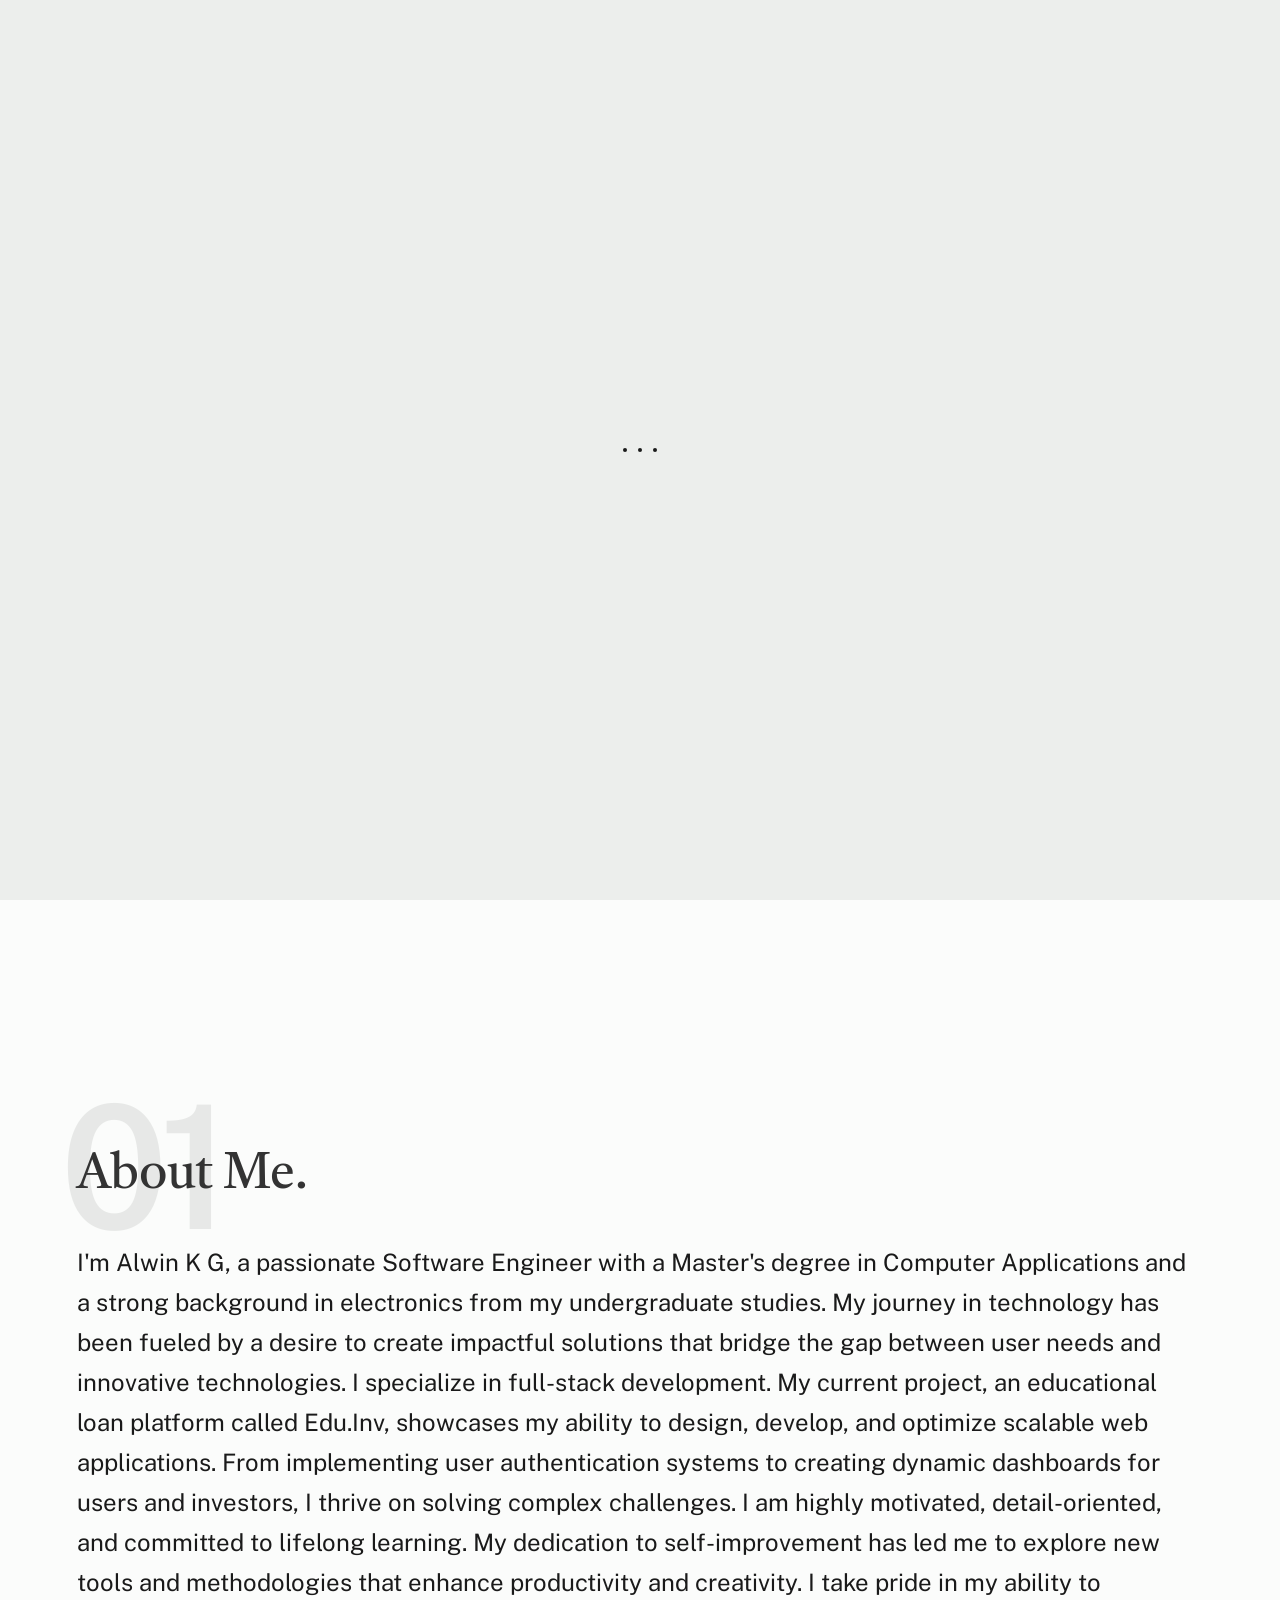
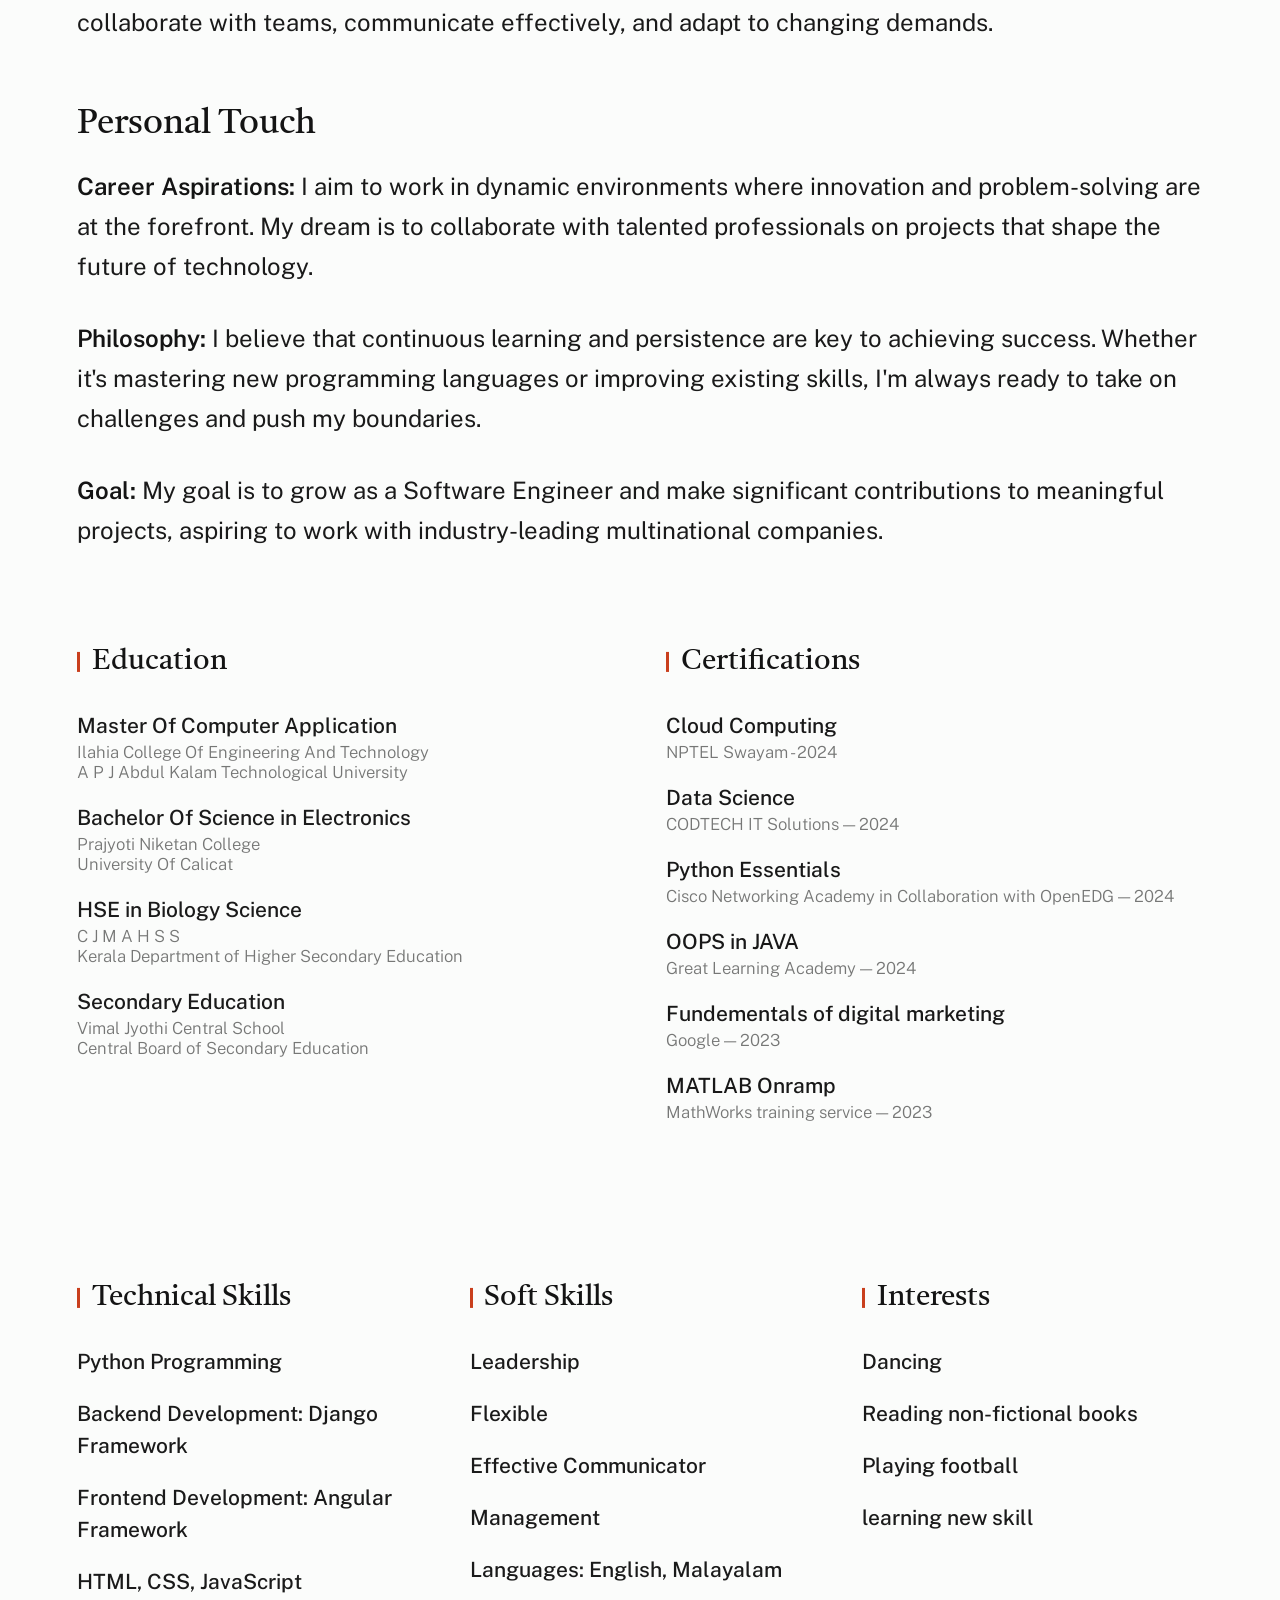
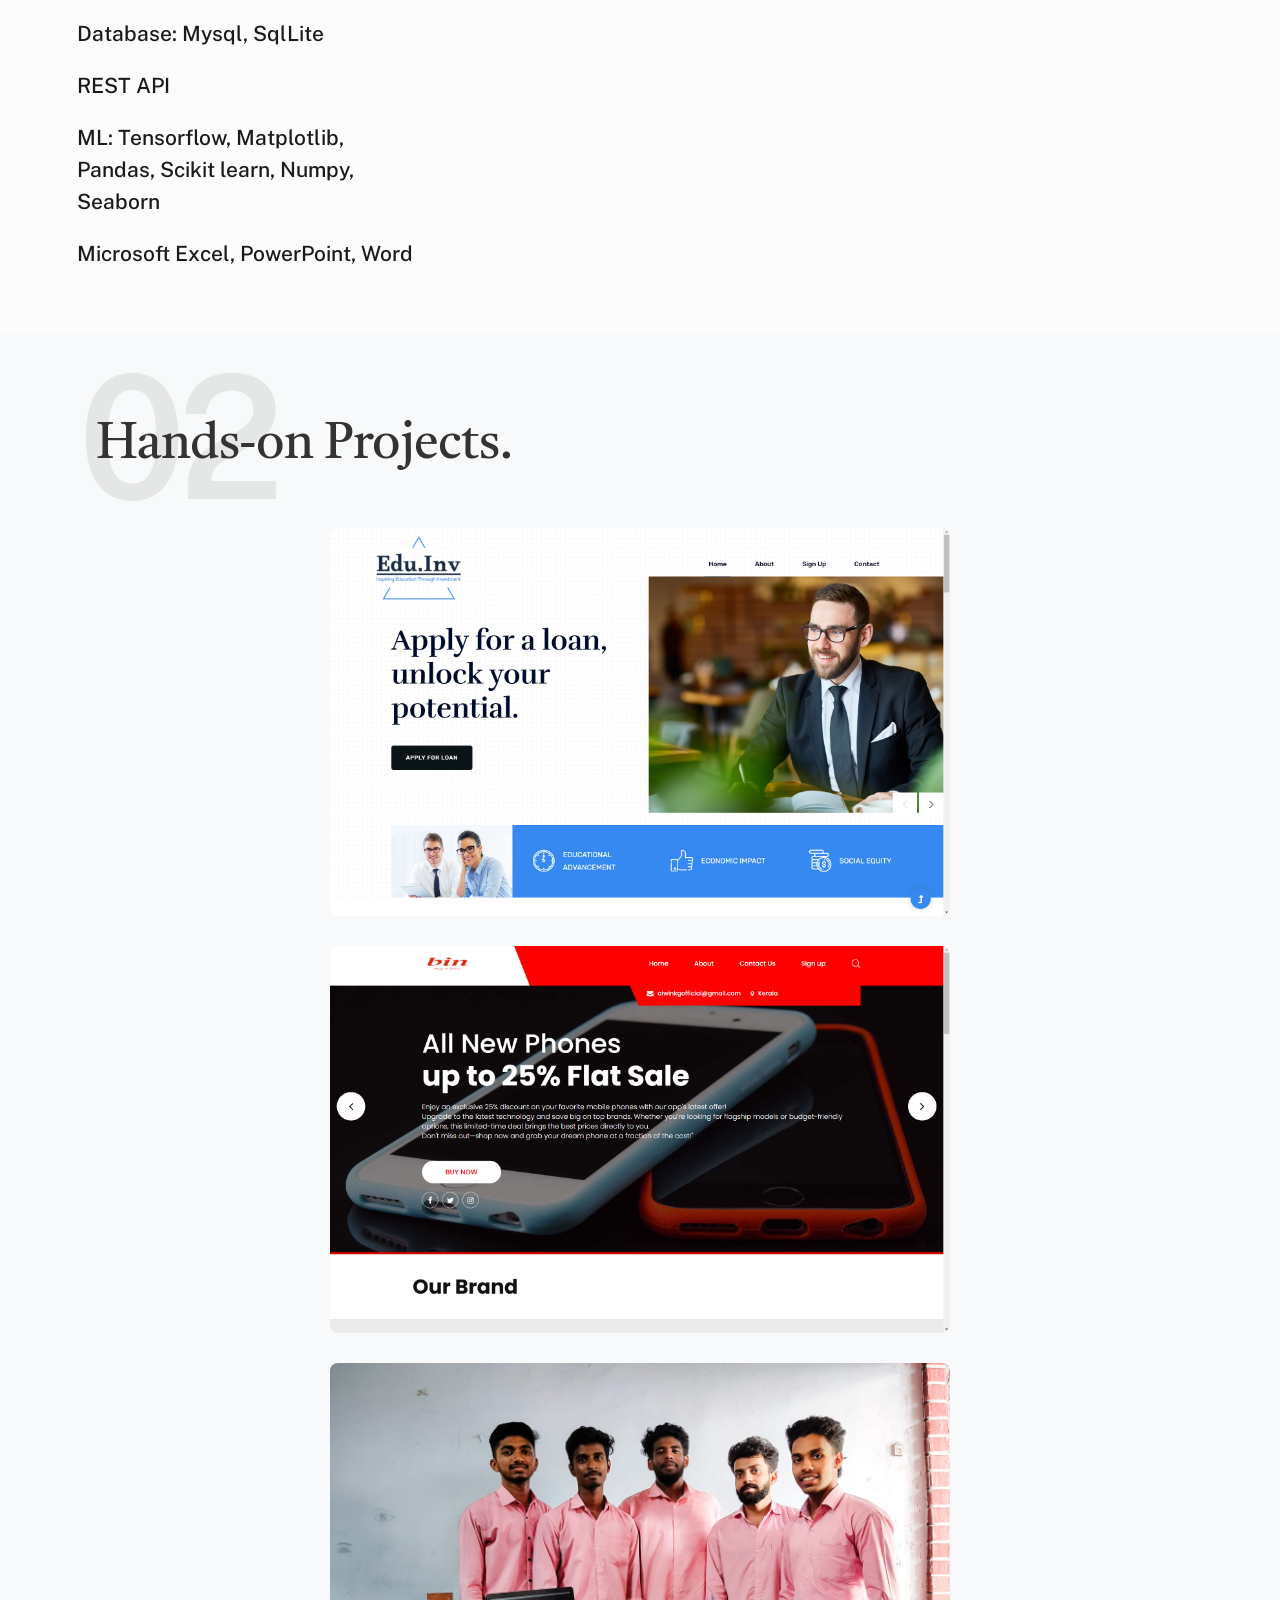
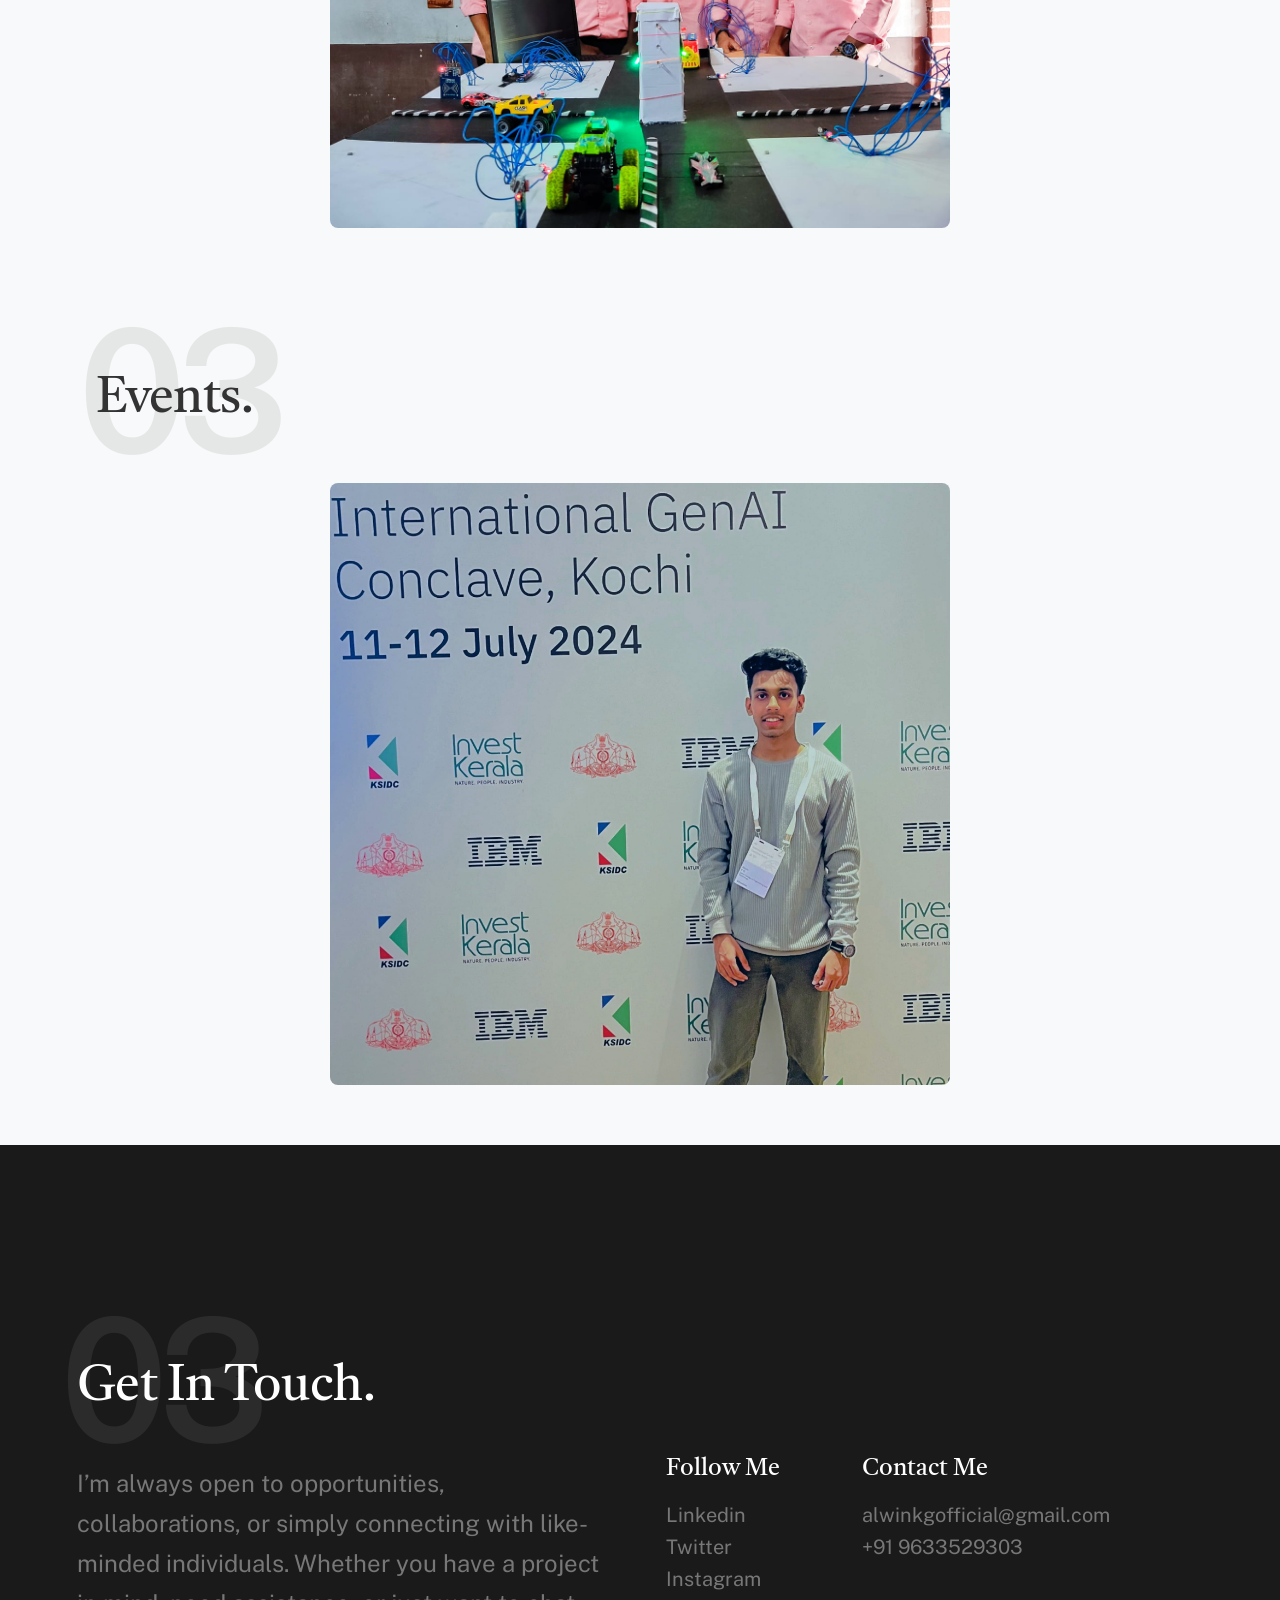
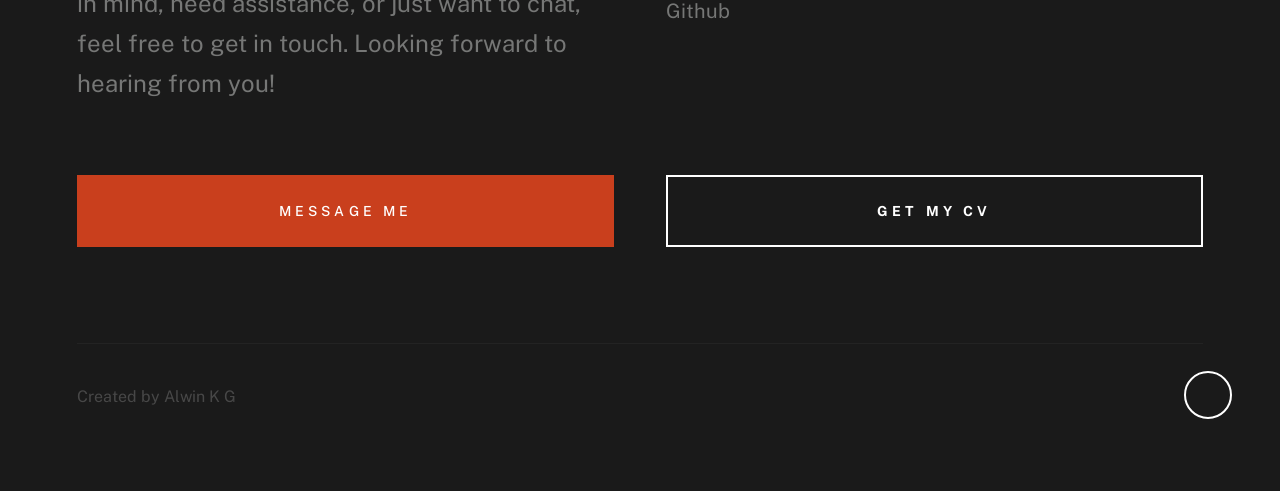
==== commit e95668c1: "second" ====
--- a/index.html
+++ b/index.html
@@ -361,13 +361,13 @@
                     </div>
                 </div> 
         
-                <!-- <div class="entry">
-                    <a href="images/folio/gallery/g-tulips.jpg" 
+                <div class="entry">
+                    <a href="images/folio/BuyItNow.png" 
                        class="entry__link glightbox" 
                        data-glightbox="title: BuyItNow; description: .entry__desc-03">
                         <div class="entry__thumb">
-                            <img src="images/folio/caffeine_and_tulips.jpg" 
-                                 srcset="images/folio/caffeine_and_tulips.jpg 1x, images/folio/caffeine_and_tulips@2x.jpg 2x" 
+                            <img src="images/folio/BuyItNow.png" 
+                                 srcset="images/folio/BuyItNow.png 1x, images/folio/BuyItNow2x.png 2x" 
                                  alt="BuyItNow">
                         </div>
                         <div class="entry__info">
@@ -379,10 +379,10 @@
                         <p>
                             BuyItNow is an e-commerce website for electronic products, offering a seamless shopping experience.
                             Built with Python, Django, and SQLite, it features a user-friendly interface and efficient product management.
-                            <a href="https://www.behance.net/">Project Link</a>.
+                            <!-- <a href="https://www.behance.net/">Project Link</a>. -->
                         </p>
                     </div>
-                </div>  -->
+                </div> 
                 <div class="entry">
                     <a href="images/folio/STSS.jpg" 
                        class="entry__link glightbox" 
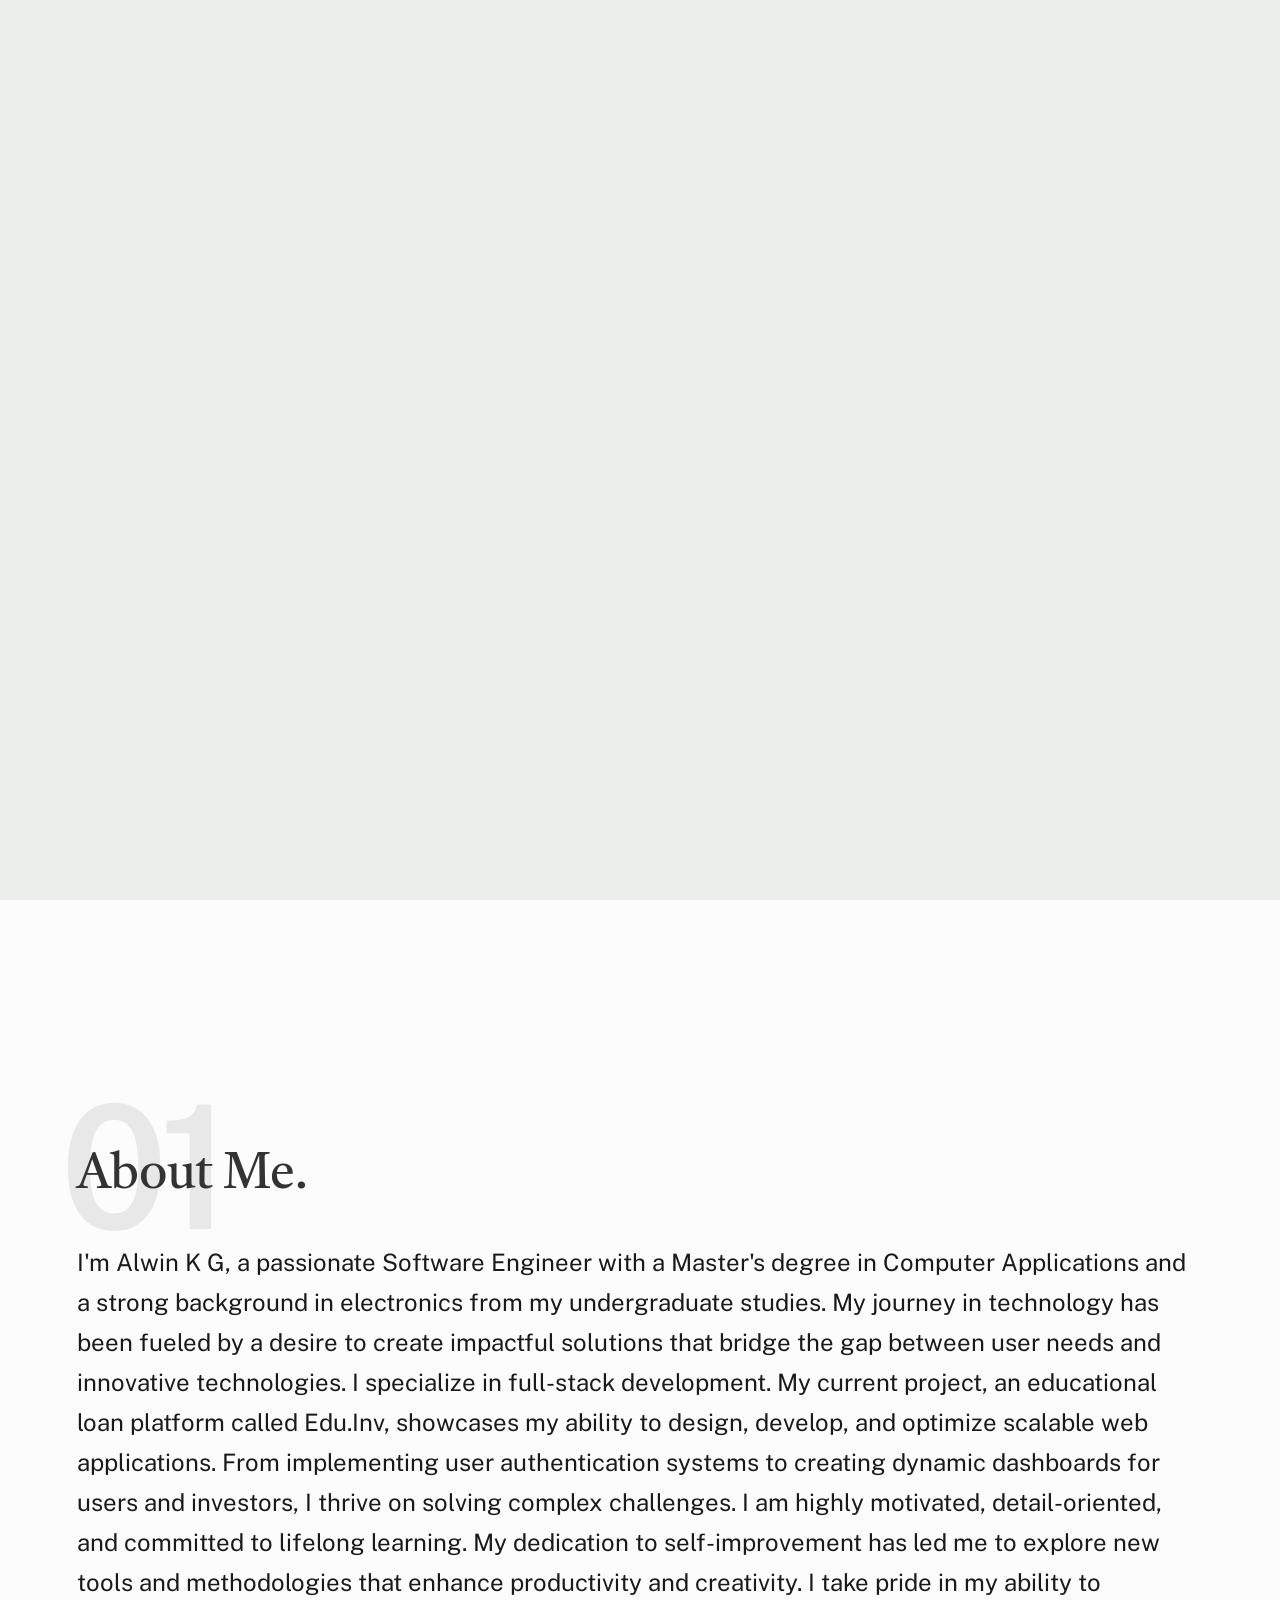
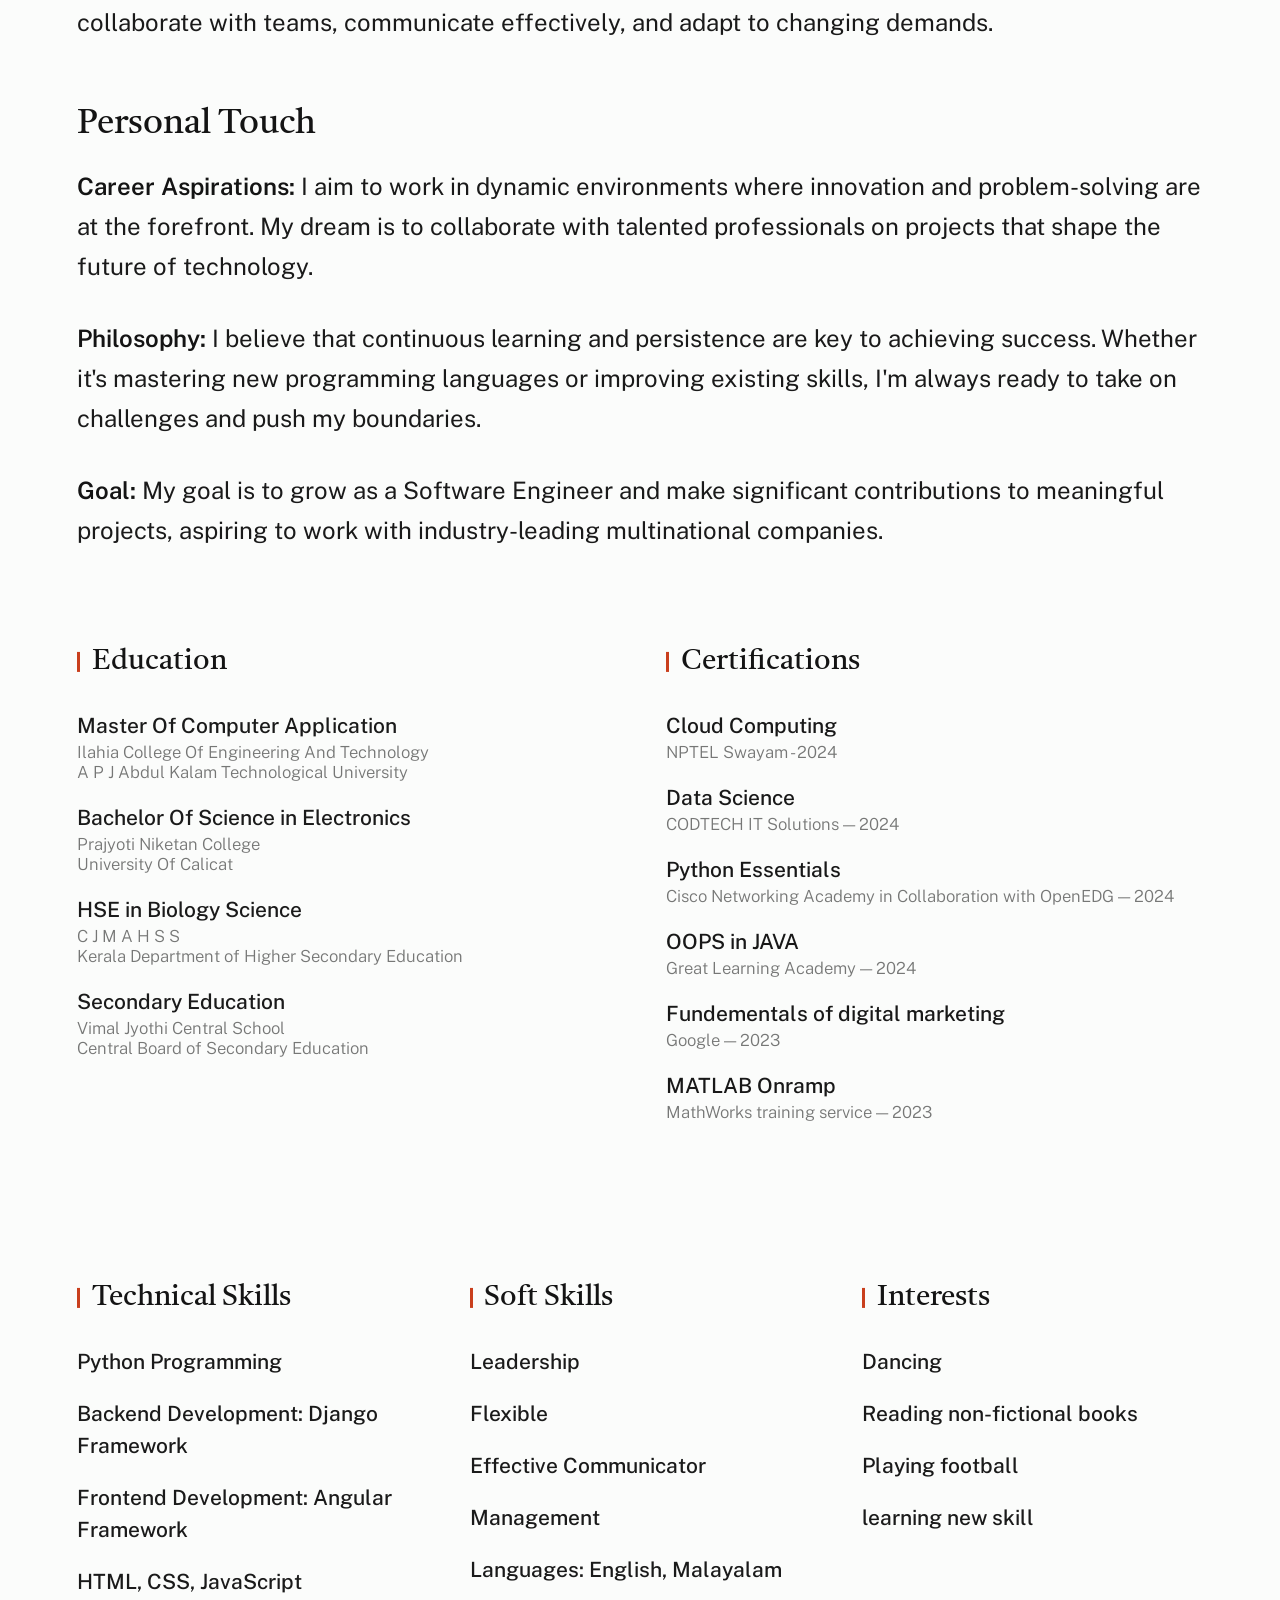
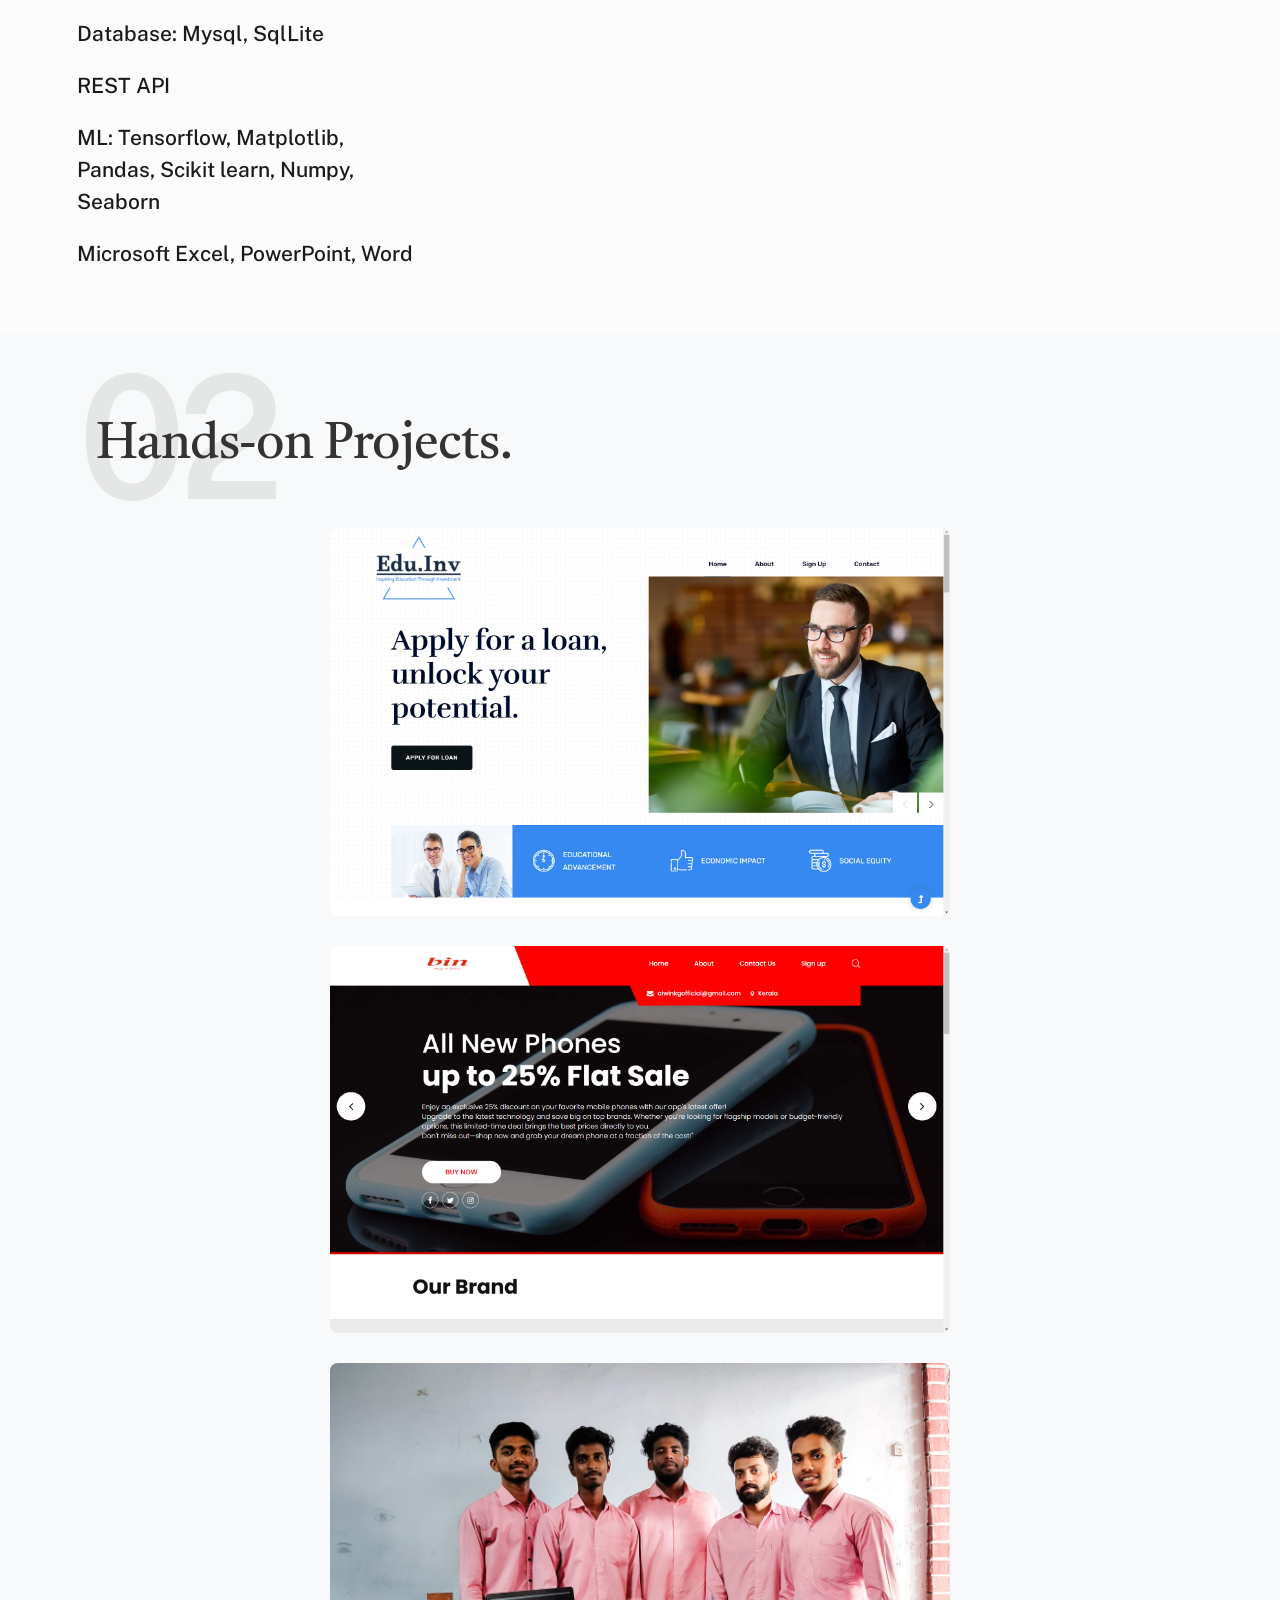
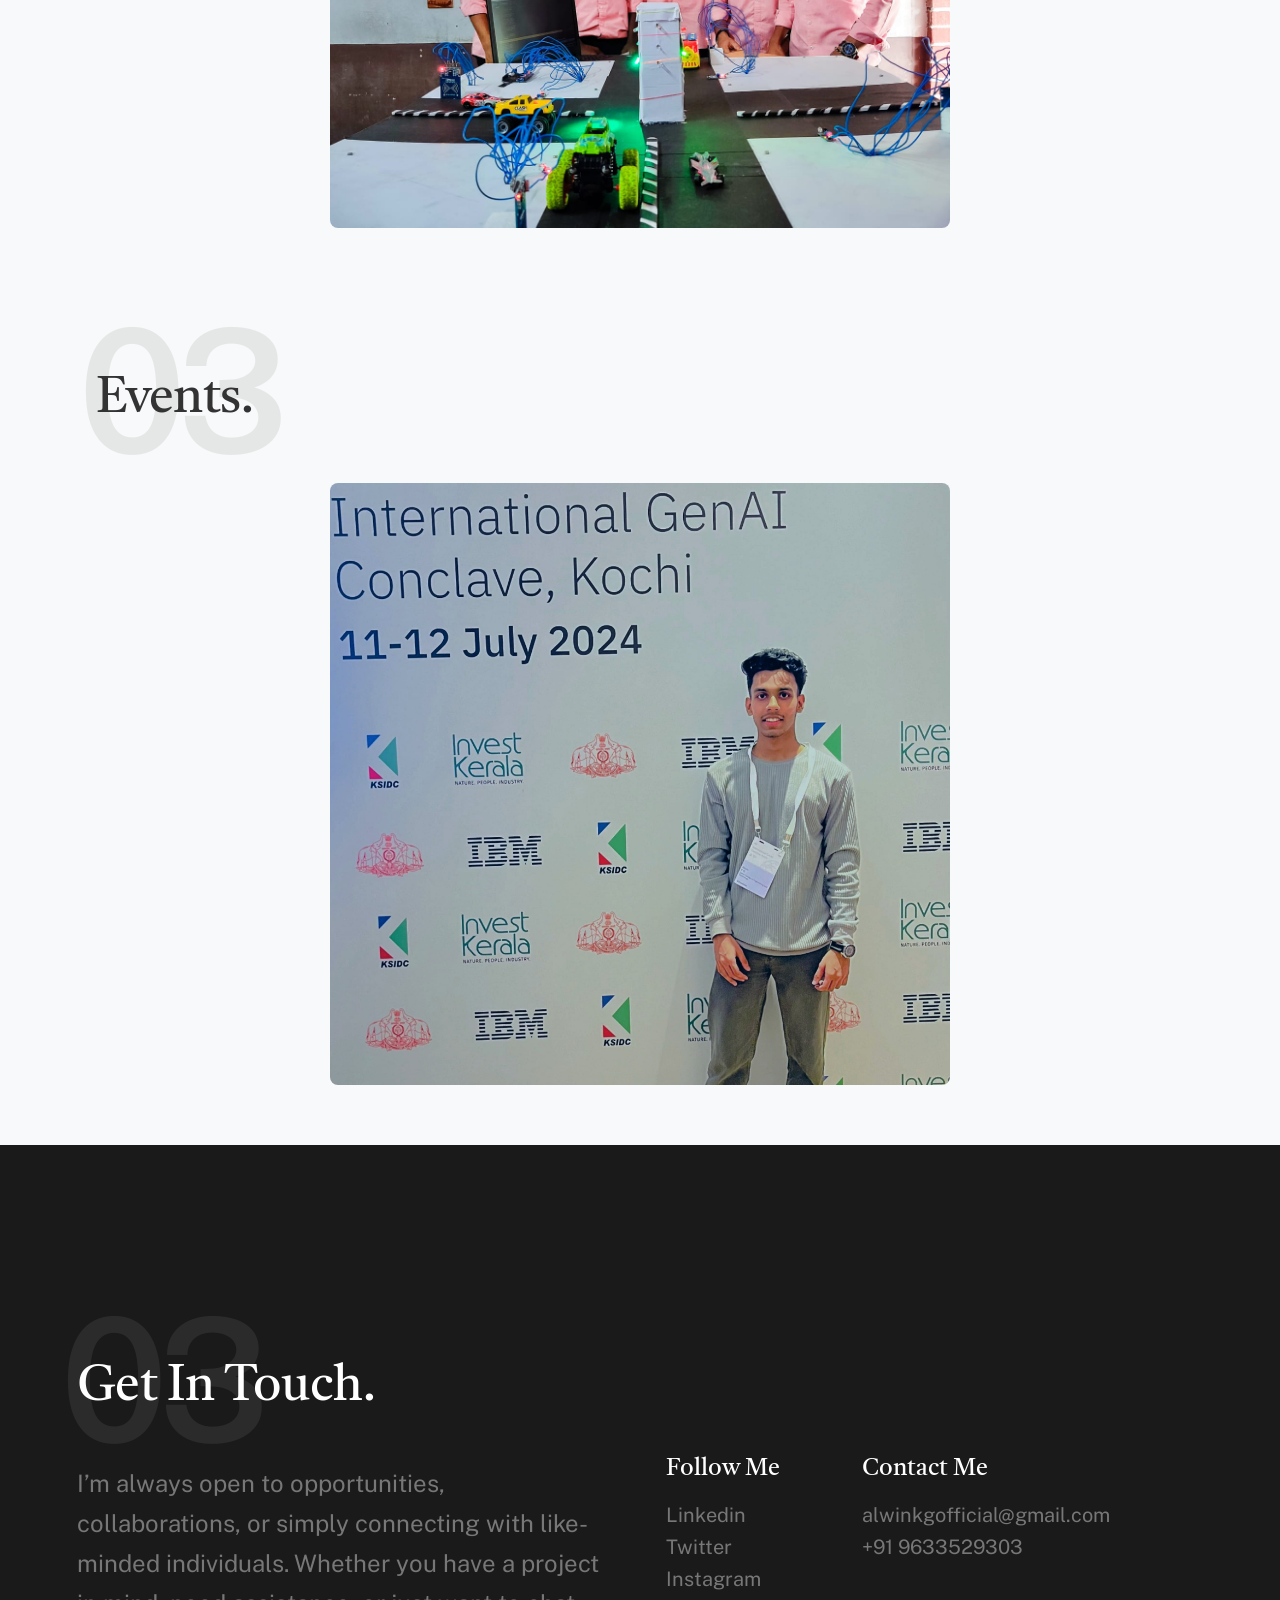
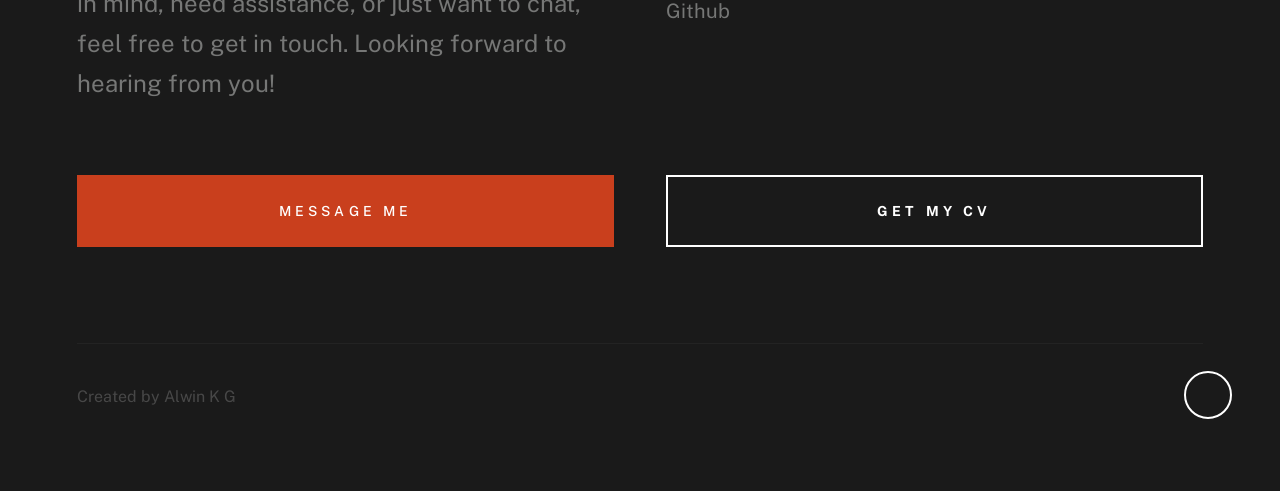
==== commit 8276436f: "Third" ====
--- a/index.html
+++ b/index.html
@@ -209,39 +209,76 @@
 
                             <ul class="s-about__list">
                                 <li>
-                                    <a href="Cloud Computing.pdf" download>
+                                    <a href="#" onclick="openModal('Cloud Computing.pdf')">
                                         Cloud Computing
                                         <span>NPTEL Swayam - 2024</span>
-                                    </a>                                        
-                                </li>
-                                <li>
-                                    <a href="Data_Science.png" download>
+                                    </a> 
+                                    <div id="fileModal" style="display:none; position:fixed; top:0; left:0; width:100%; height:100%; background-color:rgba(0,0,0,0.8); z-index:1000;">
+                                        <div style="position:relative; width:80%; height:80%; margin:auto; top:10%; background-color:white; border-radius:8px; overflow:hidden;">
+                                            <button onclick="closeModal()" style="position:absolute; top:70px; right:20px; background:red; color:white; border:none; border-radius:50%; padding:5px 5px; cursor:pointer;">X</button>
+                                            <iframe id="fileFrame" src="" style="width:100%; height:100%; border:none;" ></iframe>
+                                        </div>
+                                    </div>                                       
+                                </li>
+                                <li>
+                                    <a  href="#" onclick="openModal('Data_Science.png')">
                                         Data Science
                                         <span>CODTECH IT Solutions — 2024</span>
                                     </a>
-                                </li>
-                                <li>
-                                    <a href="Python_Essentials_1_Badge20240908-7-ahz6wq.pdf" download>
+                                    <div id="fileModal" style="display:none; position:fixed; top:0; left:0; width:100%; height:100%; background-color:rgba(0,0,0,0.8); z-index:1000;">
+                                        <div style="position:relative; width:80%; height:80%; margin:auto; top:10%; background-color:white; border-radius:8px; overflow:hidden;">
+                                            <button onclick="closeModal()" style="position:absolute; top:70px; right:20px; background:red; color:white; border:none; border-radius:50%; padding:5px 5px; cursor:pointer;">X</button>
+                                            <iframe id="fileFrame" src="" style="width:100%; height:100%; border:none;" ></iframe>
+                                        </div>
+                                    </div>
+                                </li>
+                                <li>
+                                    <a href="#" onclick="openModal('Python_Essentials_1_Badge20240908-7-ahz6wq.pdf')">
                                         Python Essentials
                                         <span>Cisco Networking Academy in Collaboration with OpenEDG — 2024</span>
                                     </a>
-                                </li>
-                                <li>
-                                    <a href="OOPS.pdf" download>
+                                    <div id="fileModal" style="display:none; position:fixed; top:0; left:0; width:100%; height:100%; background-color:rgba(0,0,0,0.8); z-index:1000;">
+                                        <div style="position:relative; width:80%; height:80%; margin:auto; top:10%; background-color:white; border-radius:8px; overflow:hidden;">
+                                            <button onclick="closeModal()" style="position:absolute; top:70px; right:20px; background:red; color:white; border:none; border-radius:50%; padding:5px 5px; cursor:pointer;">X</button>
+                                            <iframe id="fileFrame" src="" style="width:100%; height:100%; border:none;" ></iframe>
+                                        </div>
+                                    </div>
+                                </li>
+                                <li>
+                                    <a href="#" onclick="openModal('OOPS.pdf')">
                                         OOPS in JAVA
                                         <span>Great Learning Academy — 2024</span>
                                     </a>
+                                    <div id="fileModal" style="display:none; position:fixed; top:0; left:0; width:100%; height:100%; background-color:rgba(0,0,0,0.8); z-index:1000;">
+                                        <div style="position:relative; width:80%; height:80%; margin:auto; top:10%; background-color:white; border-radius:8px; overflow:hidden;">
+                                            <button onclick="closeModal()" style="position:absolute; top:70px; right:20px; background:red; color:white; border:none; border-radius:50%; padding:5px 5px; cursor:pointer;">X</button>
+                                            <iframe id="fileFrame" src="" style="width:100%; height:100%; border:none;" ></iframe>
+                                        </div>
+                                    </div>
                                 </li><li>
-                                    <a href="Digital Marketing.Certi.pdf" download>
+                                    <a href="#" onclick="openModal('Digital Marketing Certi.pdf')">
                                         Fundementals of digital marketing
                                         <span>Google — 2023</span>
-                                    </a>                                        
-                                </li><li>
-                                    <a href="matlab_certificate.pdf" download>
-                                        MATLAB Onramp
-                                        <span>MathWorks training service — 2023</span>
-                                    </a>                                        
-                                </li>
+                                    </a> 
+                                    <div id="fileModal" style="display:none; position:fixed; top:0; left:0; width:100%; height:100%; background-color:rgba(0,0,0,0.8); z-index:1000;">
+                                        <div style="position:relative; width:80%; height:80%; margin:auto; top:10%; background-color:white; border-radius:8px; overflow:hidden;">
+                                            <button onclick="closeModal()" style="position:absolute; top:70px; right:20px; background:red; color:white; border:none; border-radius:50%; padding:5px 5px; cursor:pointer;">X</button>
+                                            <iframe id="fileFrame" src="" style="width:100%; height:100%; border:none;" ></iframe>
+                                        </div>
+                                    </div>
+                                    </li>                                       
+                                    <li>
+                                        <a href="#" onclick="openModal('matlab_certificate.pdf')"> 
+                                            MATLAB Onramp
+                                            <span>MathWorks training service — 2023</span>
+                                        </a>
+                                        <div id="fileModal" style="display:none; position:fixed; top:0; left:0; width:100%; height:100%; background-color:rgba(0,0,0,0.8); z-index:1000;">
+                                            <div style="position:relative; width:80%; height:80%; margin:auto; top:10%; background-color:white; border-radius:8px; overflow:hidden;">
+                                                <button onclick="closeModal()" style="position:absolute; top:70px; right:20px; background:red; color:white; border:none; border-radius:50%; padding:5px 5px; cursor:pointer;">X</button>
+                                                <iframe id="fileFrame" src="" style="width:100%; height:100%; border:none;" ></iframe>
+                                            </div>
+                                        </div>
+                                    </li>    
                             </ul>
                         </div> 
                         
--- a/css/styles.css
+++ b/css/styles.css
@@ -1,79 +1,6 @@
 @charset "UTF-8";
 
-/* =================================================================== 
- * Hudson Main Stylesheet
- * Template Ver. 1.0.0
- * 04-03-2023
- * ------------------------------------------------------------------
- *
- * TOC:
- * # SETTINGS
- *      ## fonts 
- *      ## colors
- *      ## spacing and typescale
- *      ## grid variables
- * # CSS RESET
- * # GRID
- * # BASE SETUP
- * # UTILITY CLASSES
- * # TYPOGRAPHY 
- *      ## base type styles
- *      ## additional typography & helper classes
- *      ## lists
- *      ## media 
- *      ## spacing
- * # PRELOADER
- *      ## page loaded
- * # FORM 
- *      ## style placeholder text
- * # BUTTONS
- * # TABLE
- * # COMPONENTS
- *      ## pagination
- *      ## alert box 
- *      ## skillbars
- *      ## stats tabs
- * # PROJECT-WIDE SHARED STYLES
- *      ## section header
- *      ## social list
- *      ## swiper overrides
- *      ## glightbox overrides
- * # GRID-BASED LAYOUTS
- *      ## grid block
- *      ## list grid
- * # PAGE WRAP
- * # SITE HEADER
- *      ## logo
- *      ## main navigation
- *      ## mobile menu toggle
- * # INTRO
- *      ## intro content
- *      ## intro btn cv download
- *      ## intro social
- *      ## intro scroll down
- *      ## intro transitions
- * # ABOUT
- *      ## about blocks
- * # WORKS
- *      ## folio entries 
- *      ## testimonials
- * # NUMBERS
- * # FOOTER
- *      ## copyright
- *      ## go top
- *
- * ------------------------------------------------------------------ */
-
-
-/* ===================================================================
- * # SETTINGS
- *
- *
- * ------------------------------------------------------------------- */
-
-/* ------------------------------------------------------------------- 
- * ## fonts 
- * ------------------------------------------------------------------- */
+
 @import url("https://fonts.googleapis.com/css2?family=Castoro:ital@0;1&family=Public+Sans:ital,wght@0,300;0,400;0,500;0,600;0,700;1,300;1,400;1,500;1,600;1,700&display=swap");
 
 :root {
@@ -85,21 +12,15 @@
     --font-mono: Consolas, "Andale Mono", Courier, "Courier New", monospace;
 }
 
-/* ------------------------------------------------------------------- 
- * ## colors
- * ------------------------------------------------------------------- */
+
 :root {
 
-  /* color-1(#C73E1D)
-   * color-2(#2F352B)
-   * color-3(#1A1A1A)
-   */
+
     --color-1: hsla(12, 75%, 45%, 1);
     --color-2: hsla(96, 10%, 19%, 1);
     --color-3: hsla(0, 0%, 10%, 1);
 
-  /* theme color variations
-   */
+
     --color-1-lightest: hsla(12, 75%, 75%, 1);
     --color-1-lighter : hsla(12, 75%, 65%, 1);
     --color-1-light   : hsla(12, 75%, 55%, 1);
@@ -116,10 +37,7 @@
     --color-3-light: hsla(0, 0%, 16%, 1);
     --color-3-dark : hsla(0, 0%, 8%, 1);
 
-  /* feedback colors
-   * color-error(#ffd1d2), color-success(#c8e675), 
-   * color-info(#d7ecfb), color-notice(#fff099)
-   */
+
     --color-error          : hsla(359, 100%, 91%, 1);
     --color-success        : hsla(76, 69%, 68%, 1);
     --color-info           : hsla(205, 82%, 91%, 1);
@@ -129,11 +47,7 @@
     --color-info-content   : hsla(205, 32%, 31%, 1);
     --color-notice-content : hsla(51, 30%, 30%, 1);
 
-  /* neutrals
-   * generated using 
-   * Tint & Shade Generator 
-   * (https://maketintsandshades.com/)
-   */
+ 
     --color-black  : #000000;
     --color-gray-19: #181818;
     --color-gray-18: #2f302f;
@@ -156,21 +70,17 @@
     --color-gray-1 : #fbfcfb;
     --color-white  : #ffffff;
 
-  /* text
-   */
     --color-text       : var(--color-gray-19);
     --color-text-dark  : var(--color-3-dark);
     --color-text-light : var(--color-gray-15);
     --color-placeholder: var(--color-gray-13);
 
-  /* link
-   */
+
     --color-link       : var(--color-1);
     --color-link-hover : var(--color-2-lighter);
     --color-link-active: var(--color-2-lighter);
 
-  /* buttons
-   */
+
     --color-btn                   : var(--color-gray-10);
     --color-btn-text              : var(--color-text);
     --color-btn-hover             : var(--color-gray-11);
@@ -184,35 +94,24 @@
     --color-btn-stroke-hover      : var(--color-text-dark);
     --color-btn-stroke-hover-text : var(--color-white);
 
-  /* preloader
-   */
     --color-preloader-bg: var(--color-gray-10);
     --color-loader      : var(--color-3);
     --color-loader-light: var(--color-gray-14);
 
-  /* others
-   */
     --color-body-bg: var(--color-gray-1);
     --color-border : rgba(0, 0, 0, .1);
     --border-radius: 5px;
 }
 
-/* ------------------------------------------------------------------- 
- * ## spacing and typescale
- * ------------------------------------------------------------------- */
 :root {
 
-  /* spacing
-   * base font size: 20px 
-   * vertical space unit : 32px
-   */
+ 
     --base-size     : 62.5%;
     --multiplier    : 1;
     --base-font-size: calc(2rem * var(--multiplier));
     --space         : calc(3.2rem * var(--multiplier));
 
-  /* vertical spacing 
-   */
+ 
     --vspace-0_125: calc(0.125 * var(--space));
     --vspace-0_25 : calc(0.25 * var(--space));
     --vspace-0_375: calc(0.375 * var(--space));
@@ -242,27 +141,7 @@
     --vspace-9_5  : calc(9.5 * var(--space));
     --vspace-10   : calc(10 * var(--space));
 
-  /* type scale
-   * ratio 1        :2 | base: 20px
-   * -------------------------------------------------------
-   *
-   * --text-huge-3    = (148.60px)
-   * --text-huge-2    = (123.83px)
-   * --text-huge-1    = (103.20px)
-   * --text-display-3 = (86.00px)
-   * --text-display-2 = (71.66px)
-   * --text-display-1 = (59.72px)
-   * --text-xxxl      = (49.77px)
-   * --text-xxl       = (41.47px)
-   * --text-xl        = (34.56px)
-   * --text-lg        = (28.80px)
-   * --text-md        = (24.00px)
-   * --text-size      = (20.00px) BASE
-   * --text-sm        = (16.67px)
-   * --text-xs        = (13.89px)
-   *
-   * ---------------------------------------------------------
-   */
+  
     --text-scale-ratio: 1.2;
     --text-size       : var(--base-font-size);
     --text-xs         : calc((var(--text-size) / var(--text-scale-ratio)) / var(--text-scale-ratio));
@@ -279,27 +158,20 @@
     --text-huge-2     : calc(var(--text-huge-1) * var(--text-scale-ratio));
     --text-huge-3     : calc(var(--text-huge-2) * var(--text-scale-ratio));
 
-  /* default button height
-   */
+
     --vspace-btn: var(--vspace-1_75);
 }
 
-/* on mobile devices below 600px, change the value of '--multiplier' 
- * to adjust the values of base font size and vertical space unit.
- */
+
 @media screen and (max-width: 600px) {
     :root {
         --multiplier: .9375;
     }
 }
 
-/* ------------------------------------------------------------------- 
- * ## grid variables
- * ------------------------------------------------------------------- */
 :root {
 
-  /* widths for rows and containers
-   */
+
     --width-sixteen-cols: 1760px;
     --width-default     : 1280px;
     --width-wide        : 1600px;
@@ -310,13 +182,10 @@
     --width-full        : 100%;
     --width-grid-max    : var(--width-default);
 
-  /* gutter
-   */
     --gutter: 2.6rem;
 }
 
-/* on large screen devices
- */
+
 @media screen and (max-width: 1000px) {
     :root {
         --gutter: 2.2rem;
@@ -332,15 +201,6 @@
 }
 
 
-/* ====================================================================
- * # CSS RESET
- *
- *
- * --------------------------------------------------------------------
- * http://meyerweb.com/eric/tools/css/reset/ 
- * v2.0 | 20110126
- * License: none (public domain)
- * -------------------------------------------------------------------- */
 html,
 body,
 div,
@@ -430,7 +290,6 @@
     vertical-align: baseline;
 }
 
-/* HTML5 display-role reset for older browsers */
 article,
 aside,
 details,
@@ -473,26 +332,7 @@
 }
 
 
-/* ===================================================================
- * # GRID v5.0.0
- *
- *
- * -------------------------------------------------------------------
- * - Grid system based on the flex display property.
- *
- * - Grid breakpoints are based on MAXIMUM WIDTH media queries, 
- *   meaning they apply to that one breakpoint and ALL THOSE BELOW IT.
- *
- * - Grid columns without a specified width will automatically layout 
- *   as equal width columns.
- *
- * - On viewports 400px and below, all grid columns will stacked 
- *   vertically
- *
- * ------------------------------------------------------------------- */
-
-/* row 
- */
+
 .row {
     display  : flex;
     flex-flow: row wrap;
@@ -4440,4 +4280,28 @@
     .ss-go-top {
         right: -2rem;
     }
-}+}
+
+
+#fileModal {
+    display: none;
+    position: fixed;
+    top: 0;
+    left: 0;
+    width: 100%;
+    height: 100%;
+    background-color: rgba(0, 0, 0, 0.8);
+    z-index: 1000;
+}
+
+#fileModal div {
+    position: relative;
+    width: 80%;
+    height: 80%;
+    margin: auto;
+    top: 10%;
+    background-color: white;
+    border-radius: 8px;
+    overflow: hidden;
+    box-shadow: 0 4px 8px rgba(0, 0, 0, 0.2);
+}
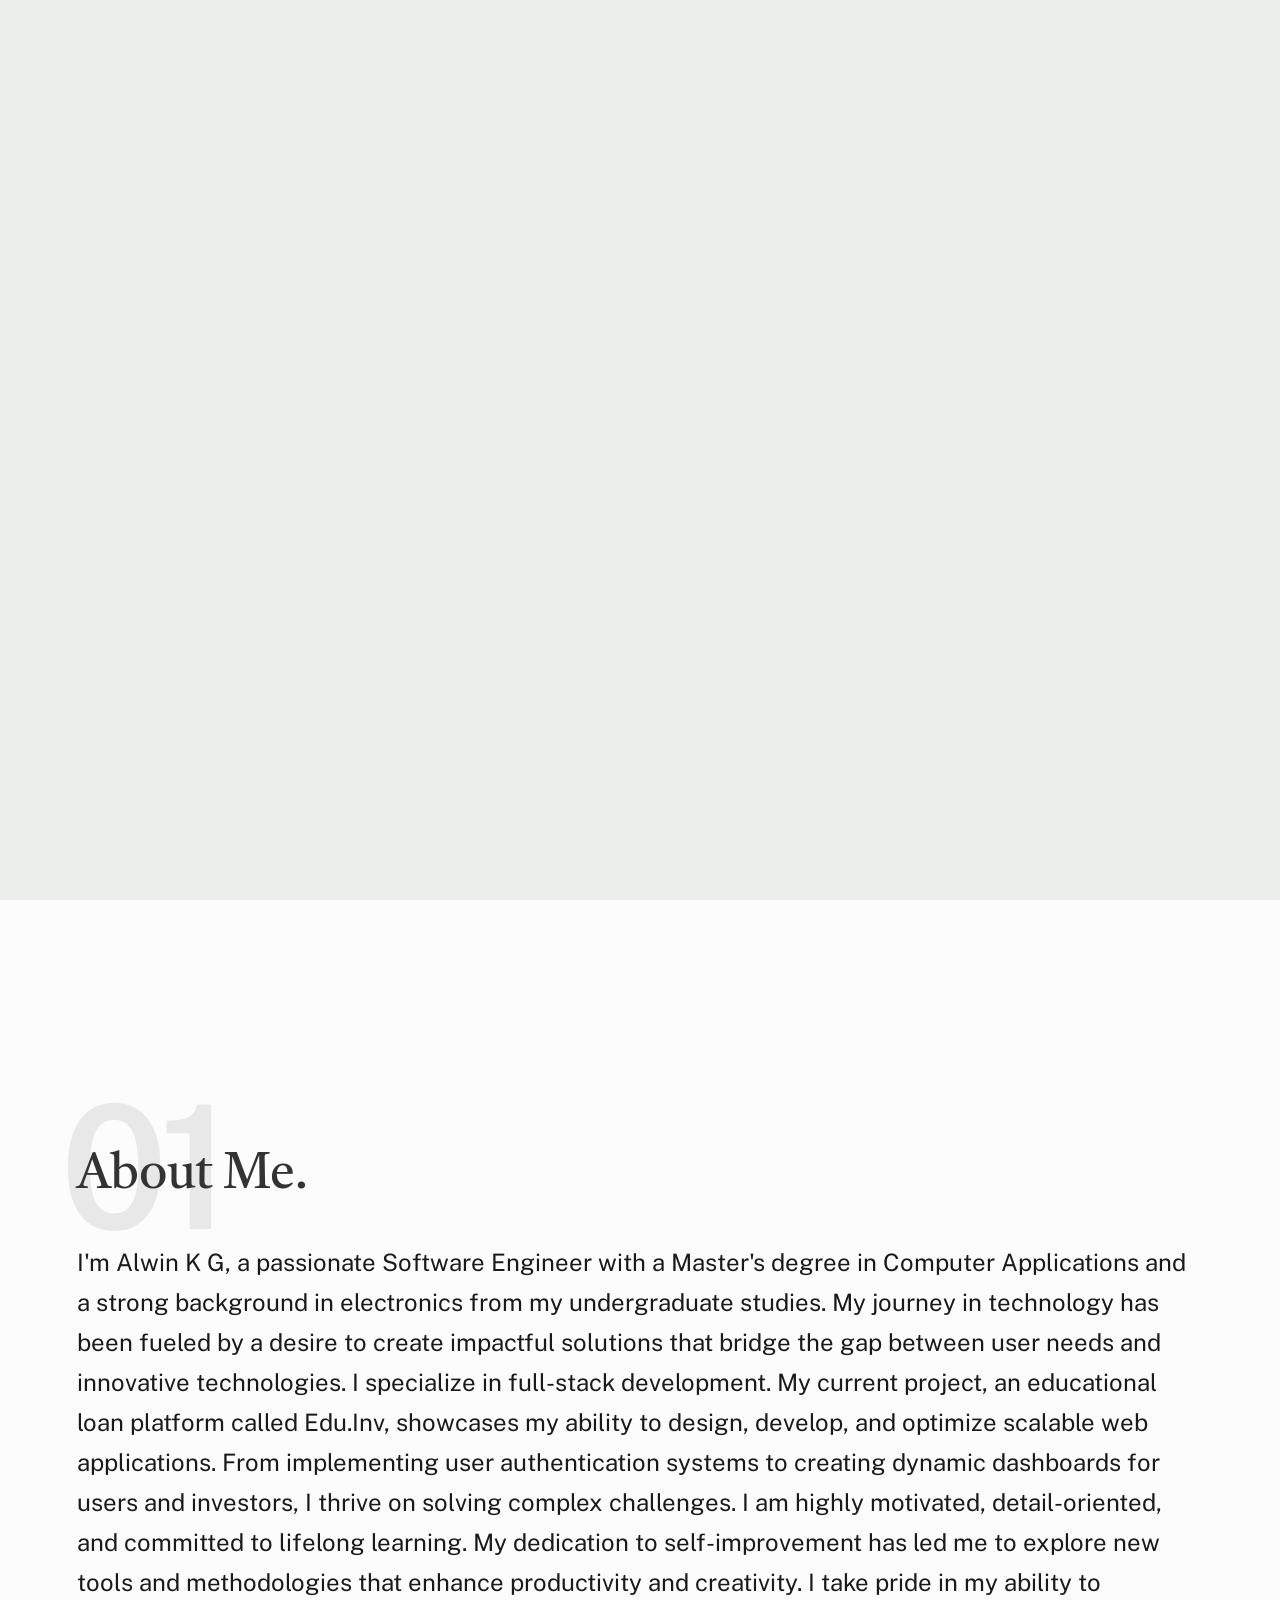
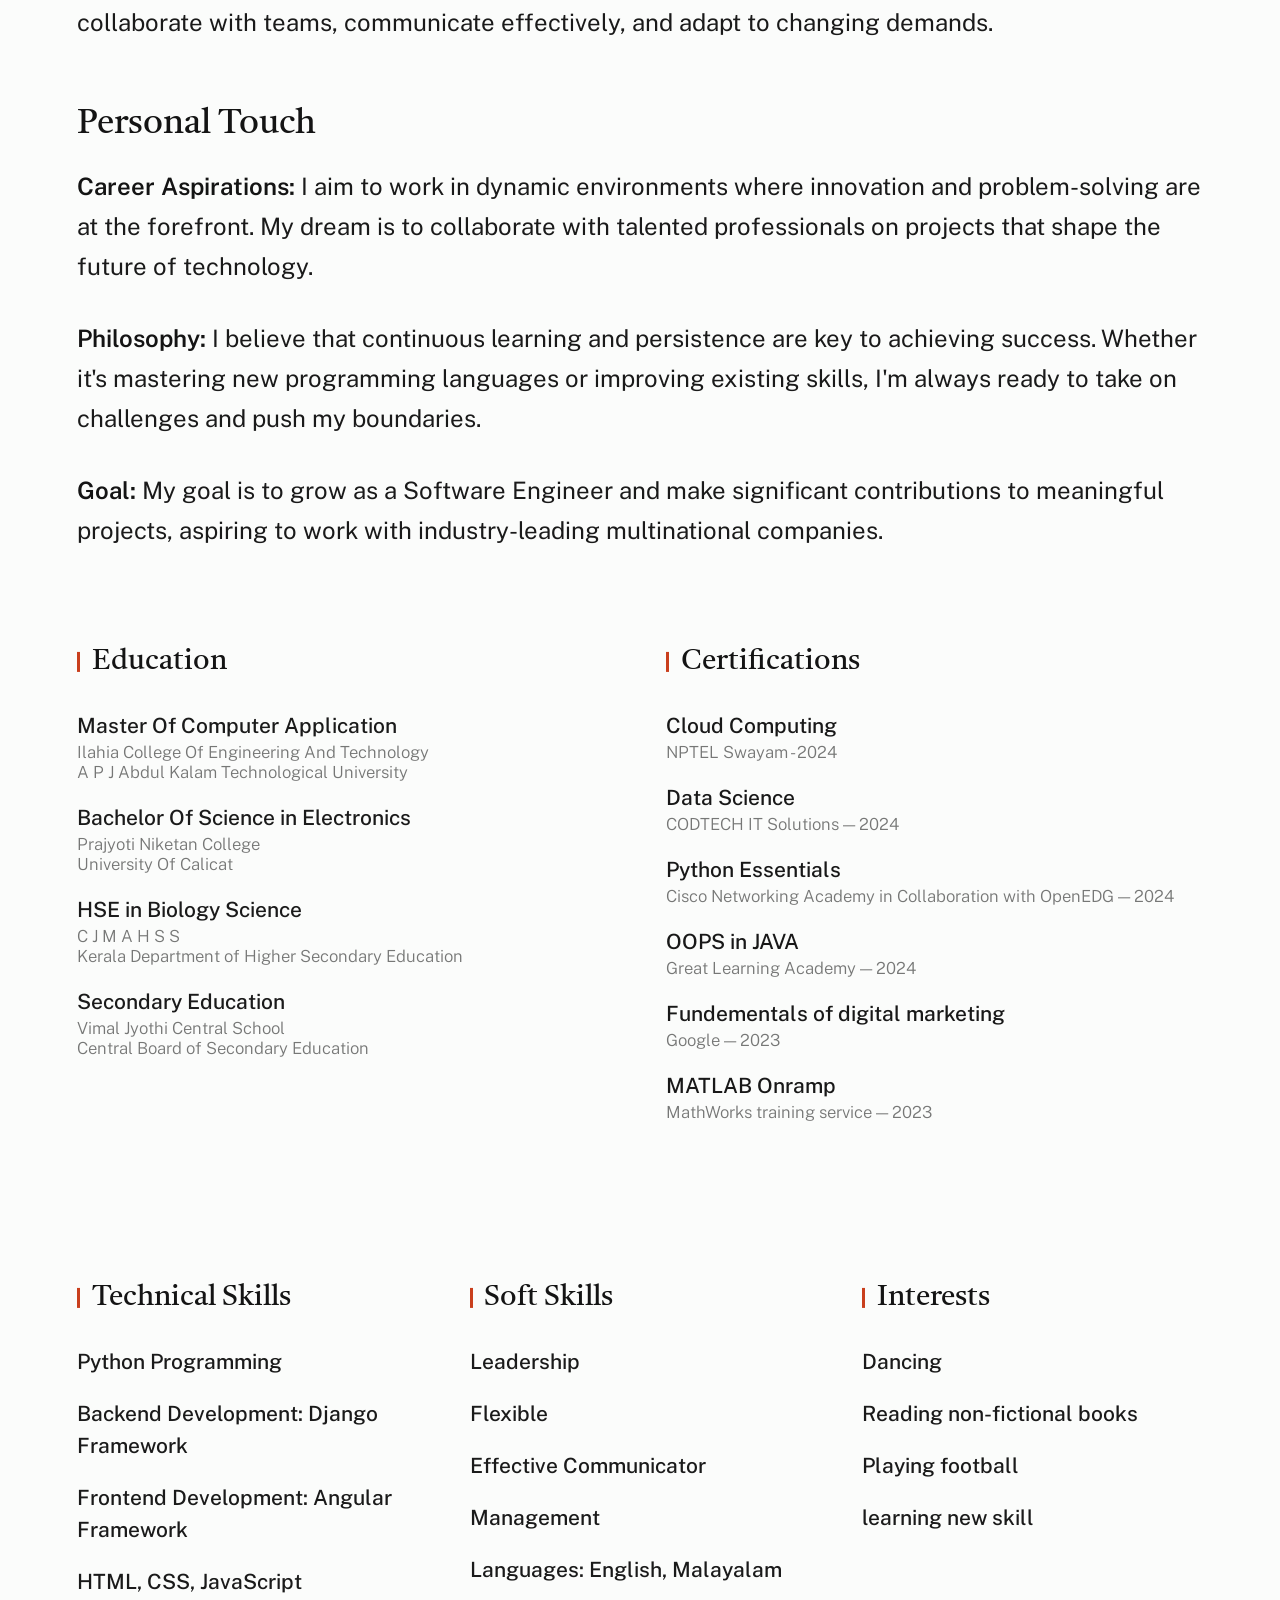
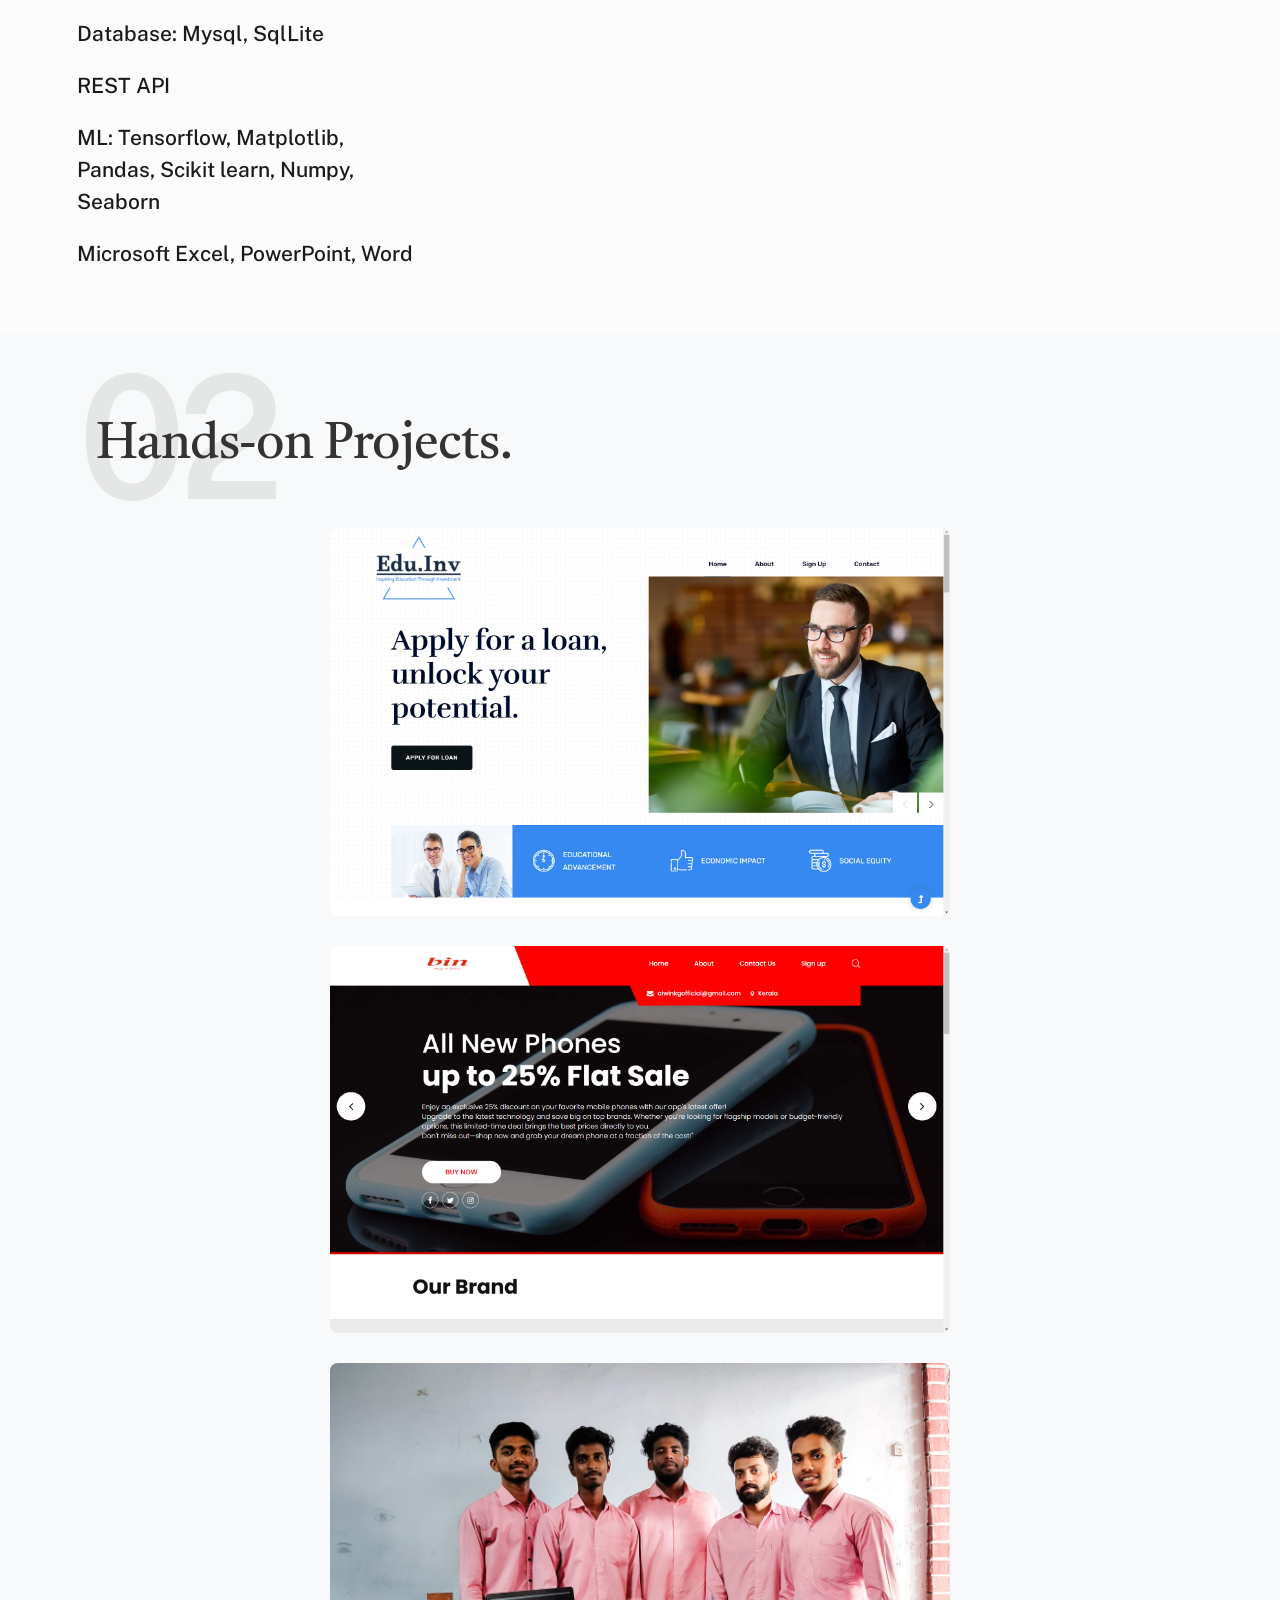
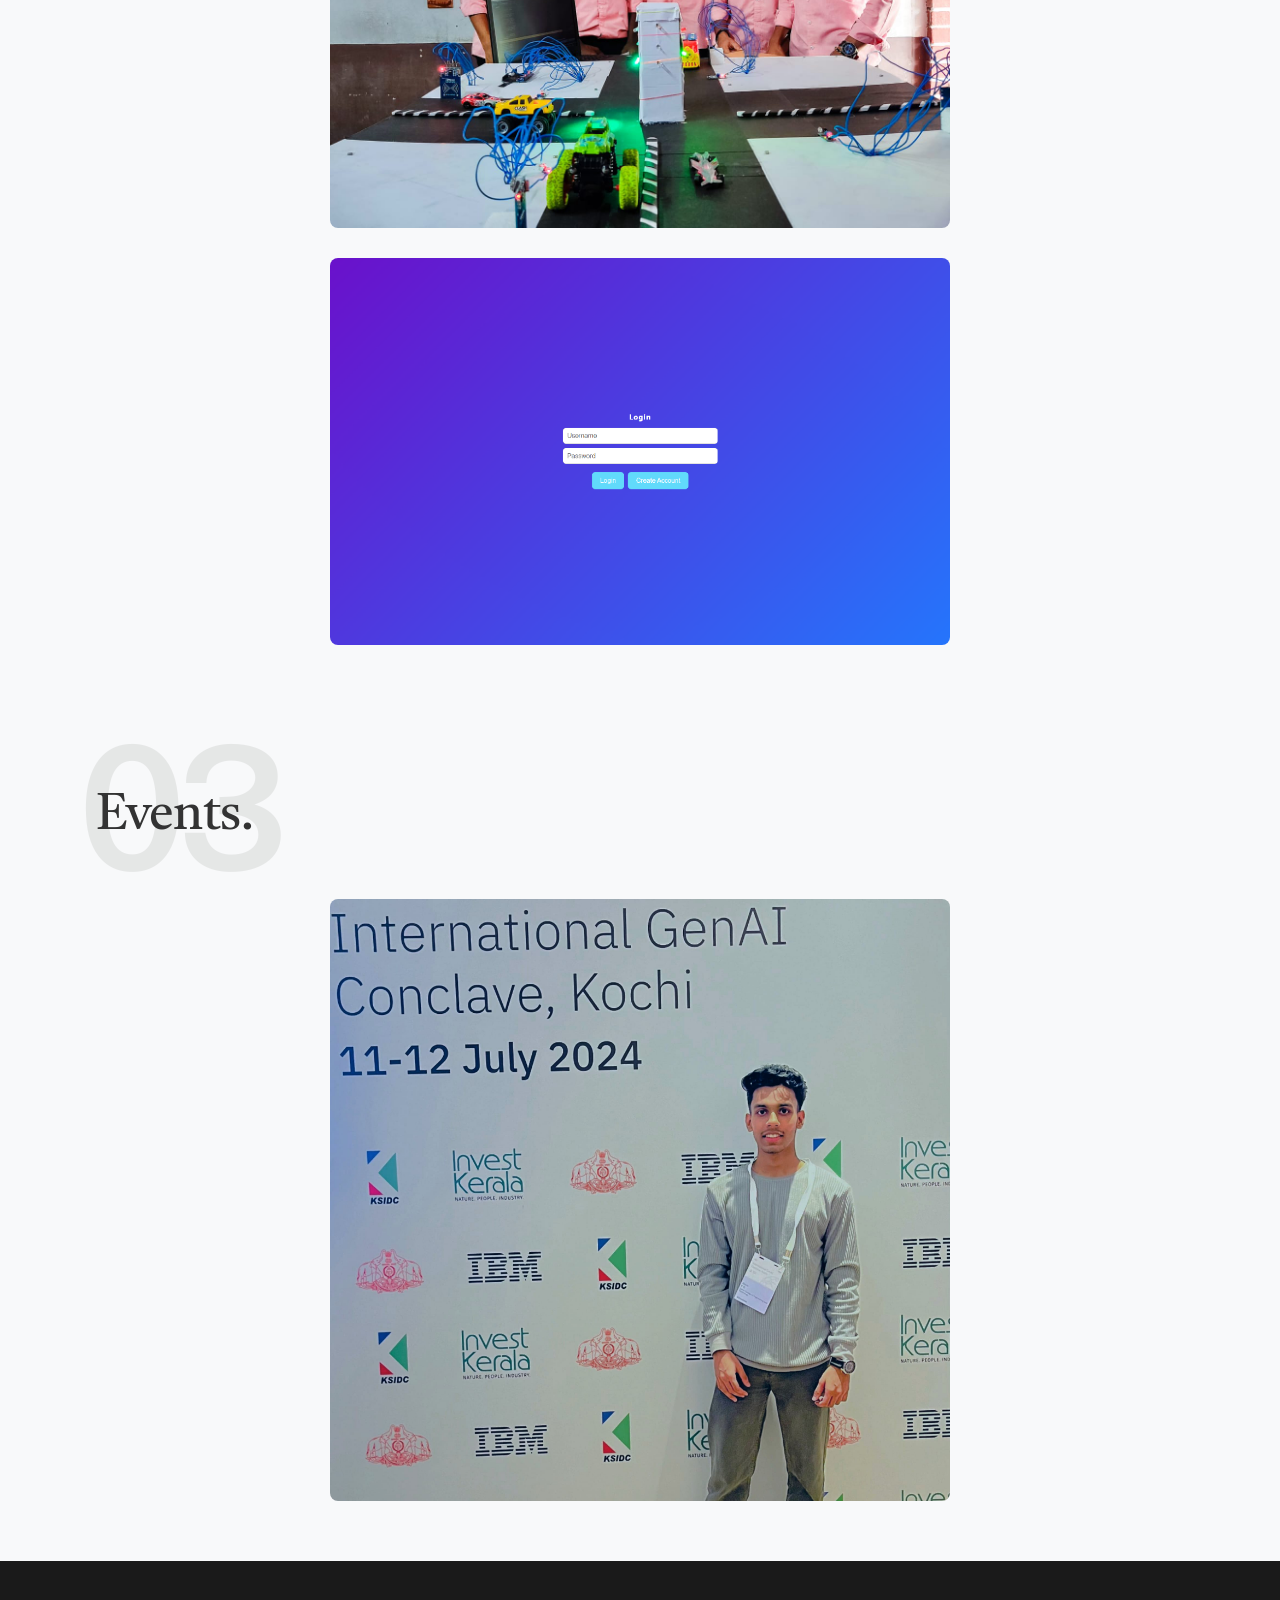
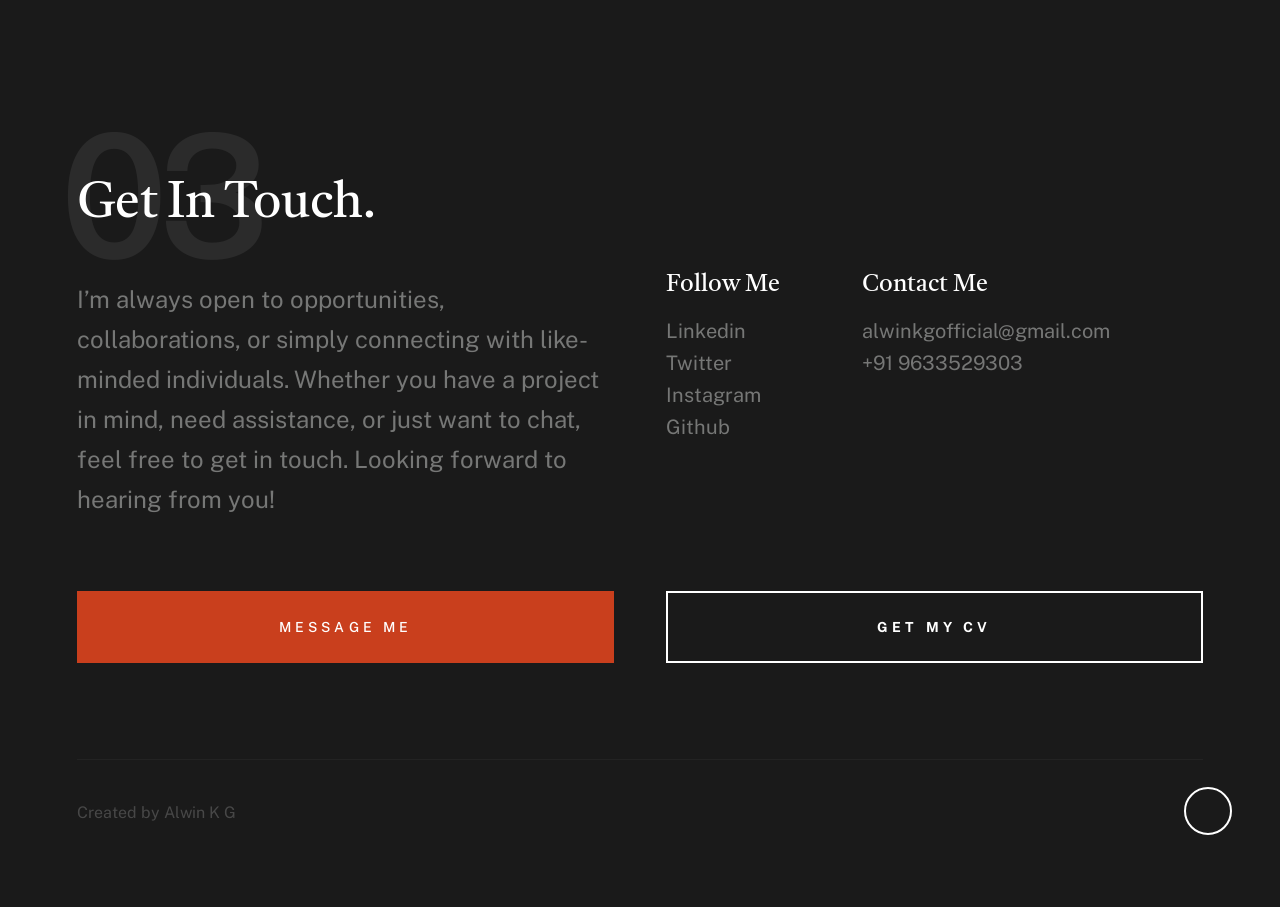
==== commit 81a0fa9e: "third" ====
--- a/index.html
+++ b/index.html
@@ -382,11 +382,11 @@
                         <div class="entry__thumb">
                             <img src="images/folio/eduinv.png" 
                                  srcset="images/folio/eduinv.png 1x, images/folio/eduinv.png 2x" 
-                                 alt="White Knit Cap">
+                                 alt="EduInv">
                         </div>
                         <div class="entry__info">
                             <h4 class="entry__title">EduInv</h4>
-                            <div class="entry__cat">Frontend Design</div>
+                            <div class="entry__cat">Individual</div>
                         </div>
                     </a>
                     <div class="glightbox-desc entry__desc-01">
@@ -404,12 +404,12 @@
                        data-glightbox="title: BuyItNow; description: .entry__desc-03">
                         <div class="entry__thumb">
                             <img src="images/folio/BuyItNow.png" 
-                                 srcset="images/folio/BuyItNow.png 1x, images/folio/BuyItNow2x.png 2x" 
+                                 srcset="images/folio/BuyItNow.png 1x, images/folio/BuyItNow.png 2x" 
                                  alt="BuyItNow">
                         </div>
                         <div class="entry__info">
                             <h4 class="entry__title">BuyItNow</h4>
-                            <div class="entry__cat">Frontend Design</div>
+                            <div class="entry__cat">Individual</div>
                         </div>
                     </a>
                     <div class="glightbox-desc entry__desc-03">
@@ -423,7 +423,7 @@
                 <div class="entry">
                     <a href="images/folio/STSS.jpg" 
                        class="entry__link glightbox" 
-                       data-glightbox="title: SmartTraffic Signal System; description: .entry__desc-03">
+                       data-glightbox="title: SmartTraffic Signal System; description: .entry__desc-04">
                         <div class="entry__thumb">
                             <img src="images/folio/STSS.jpg" 
                                  srcset="images/folio/STSS.jpg 1x, images/folio/STSS.jpg 2x" 
@@ -431,13 +431,35 @@
                         </div>
                         <div class="entry__info">
                             <h4 class="entry__title">Smart Traffic Signal System</h4>
-                            <div class="entry__cat">Team and Project</div>
-                        </div>
-                    </a>
-                    <div class="glightbox-desc entry__desc-03">
+                            <div class="entry__cat">Team</div>
+                        </div>
+                    </a>
+                    <div class="glightbox-desc entry__desc-04">
                         <p>
                             Smart Traffic Signal System is an IoT-based solution that optimizes urban traffic flow using sensors and automation.
                             Built with Arduino, it enhances efficiency and reduces congestion at intersections through real-time traffic management.
+                            <!-- <a href="https://www.behance.net/">Project Link</a>. -->
+                        </p>
+                    </div>
+                </div> 
+                <div class="entry">
+                    <a href="images/folio/Task Manager.png" 
+                       class="entry__link glightbox" 
+                       data-glightbox="title: SmartTraffic Signal System; description: .entry__desc-05">
+                        <div class="entry__thumb">
+                            <img src="images/folio/Task Manager.png" 
+                                 srcset="images/folio/task Manager.png 1x, images/folio/Task Manager.png 2x" 
+                                 alt="Caffeine & Tulips">
+                        </div>
+                        <div class="entry__info">
+                            <h4 class="entry__title">Task Manager</h4>
+                            <div class="entry__cat">Individual</div>
+                        </div>
+                    </a>
+                    <div class="glightbox-desc entry__desc-05">
+                        <p>
+                            Developed a secure and scalable Task Manager application with user registration, authentication, and efficient task management using React and FastAPI.
+                            Technologies Used: React, FastAPI, Python, JavaScript, HTML, CSS, SQLite.
                             <!-- <a href="https://www.behance.net/">Project Link</a>. -->
                         </p>
                     </div>
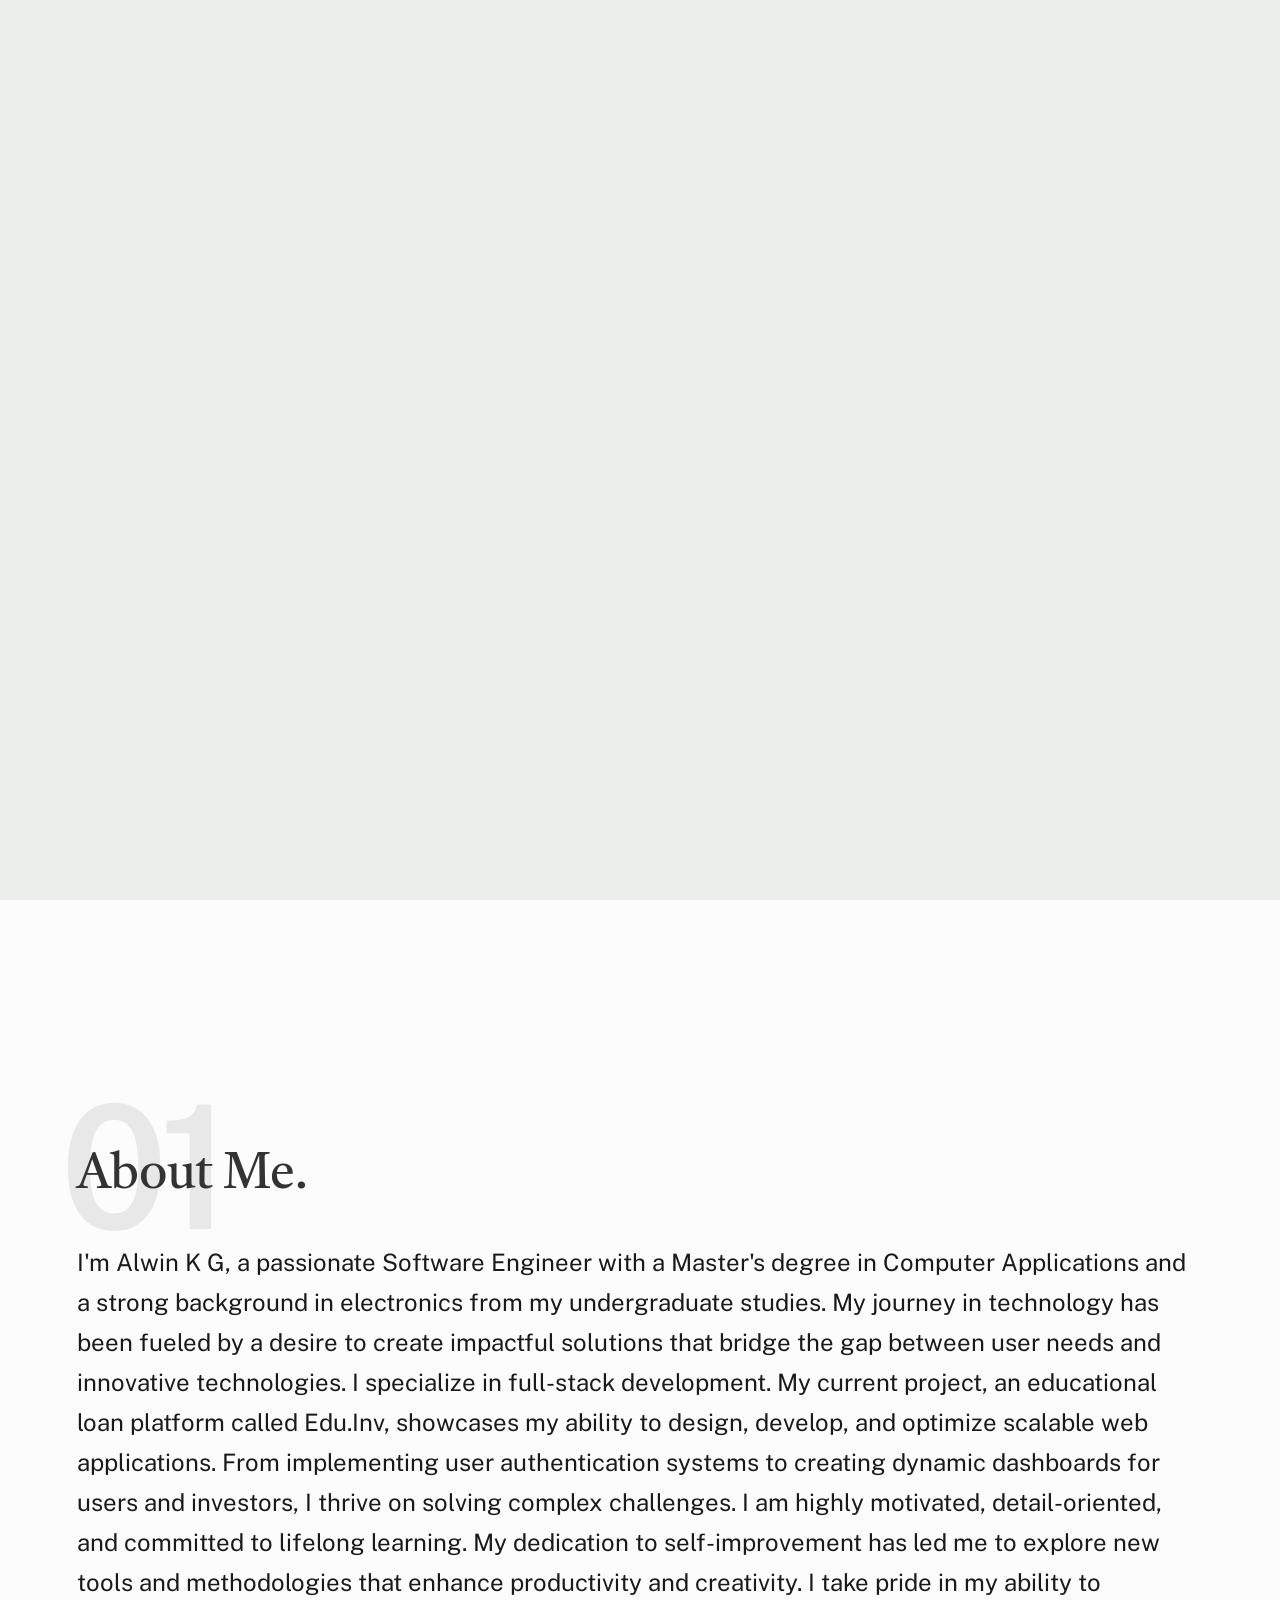
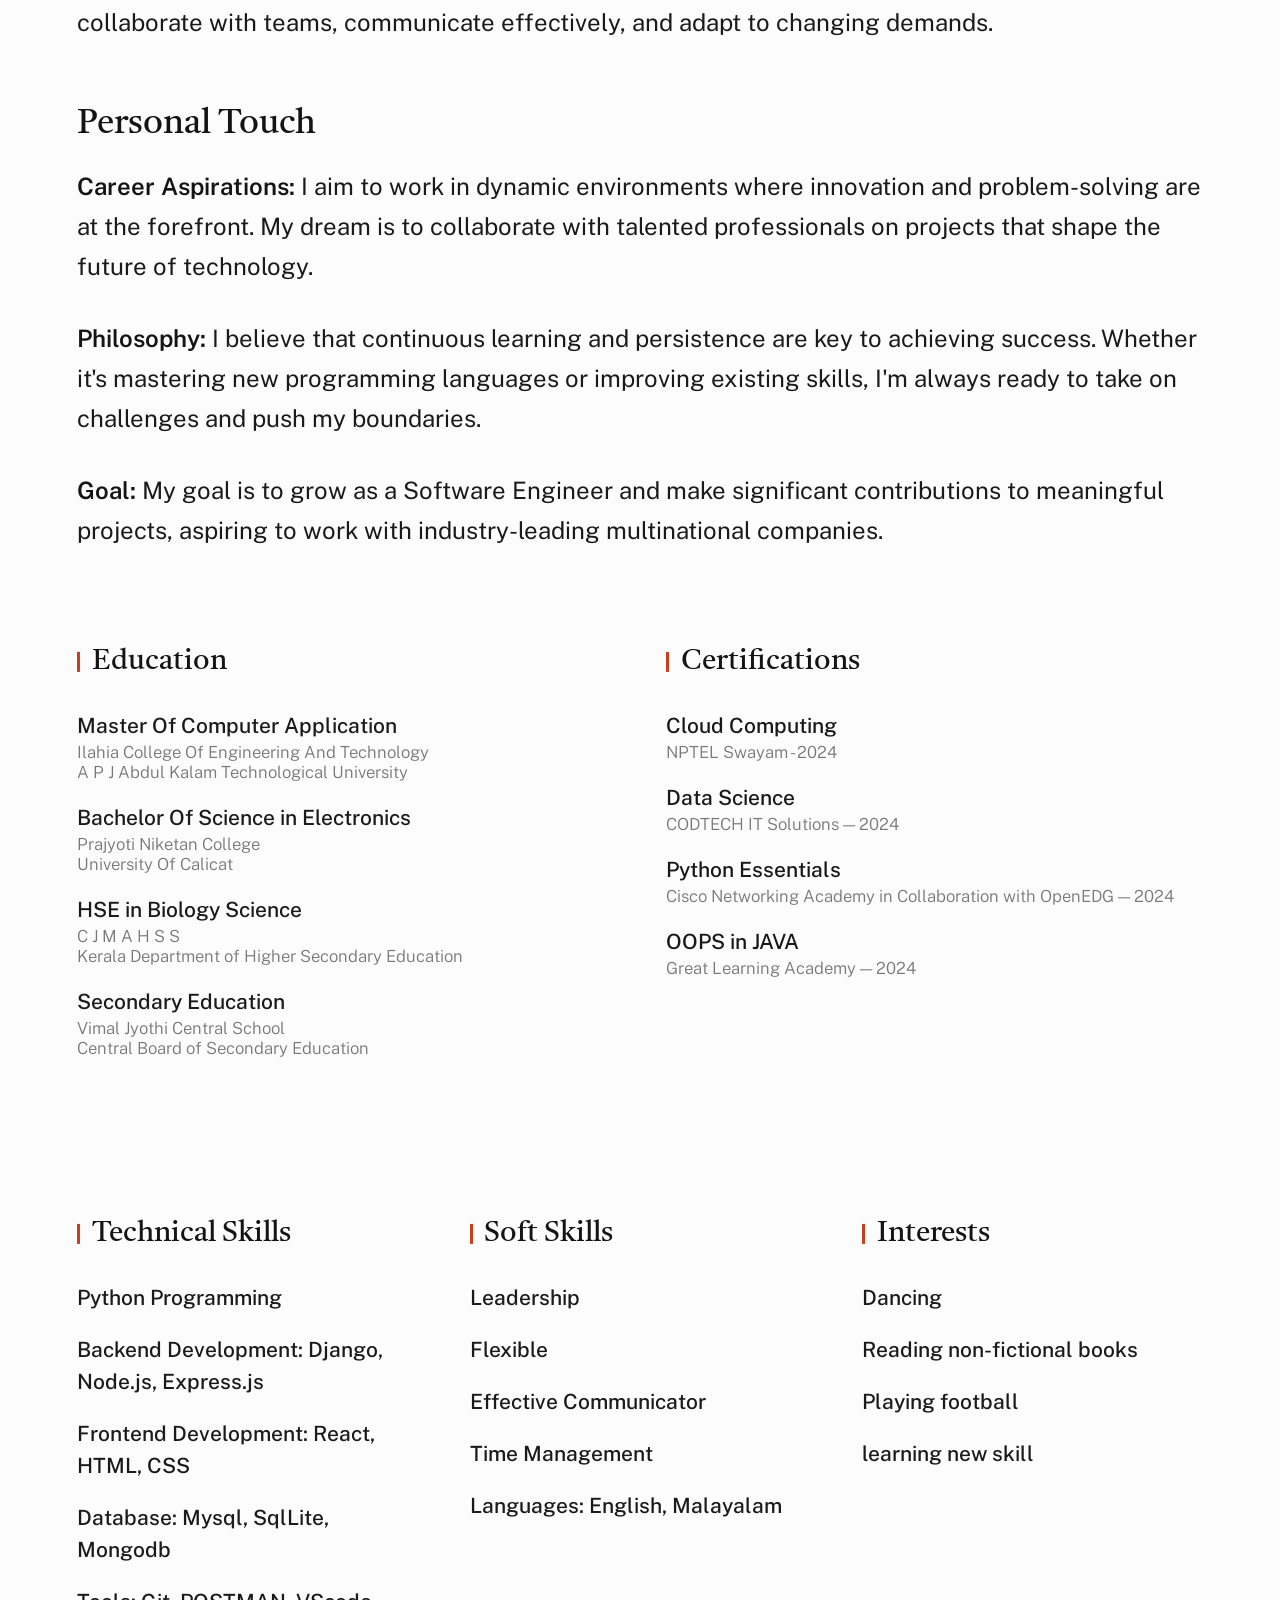
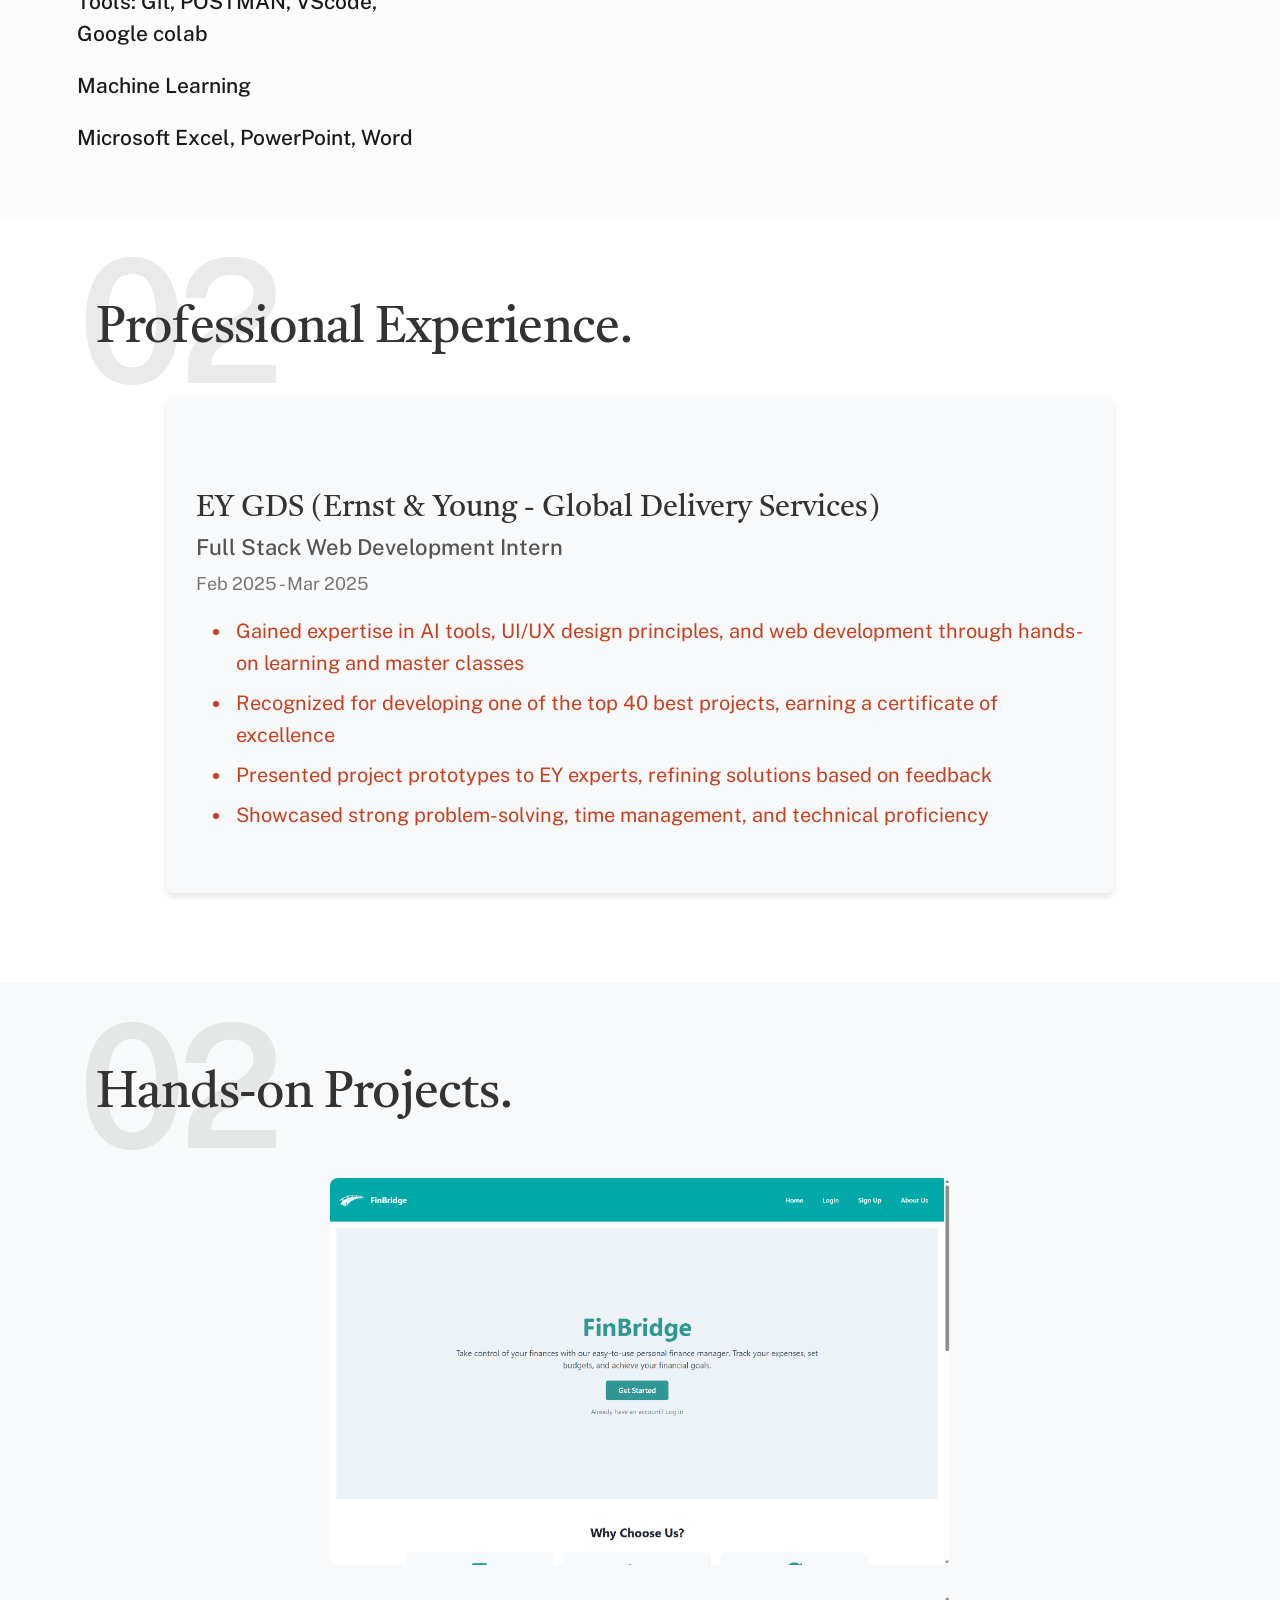
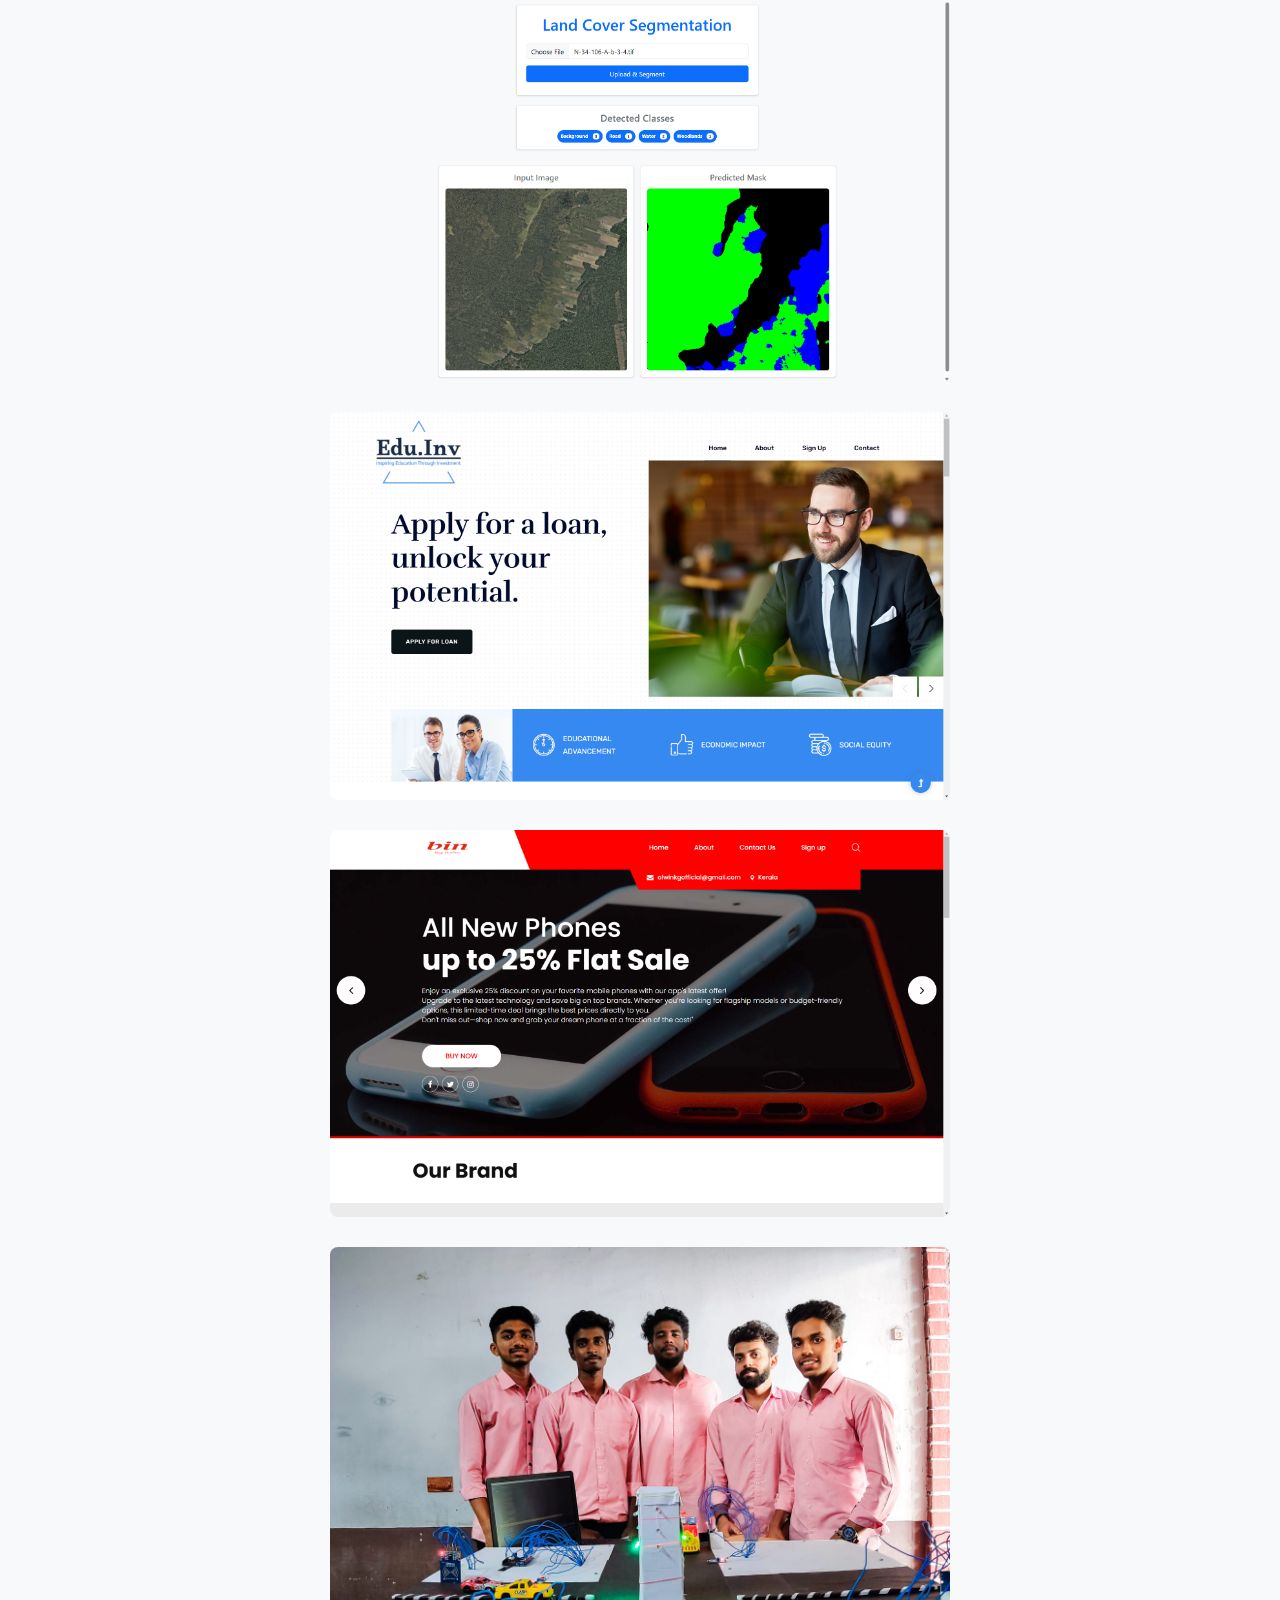
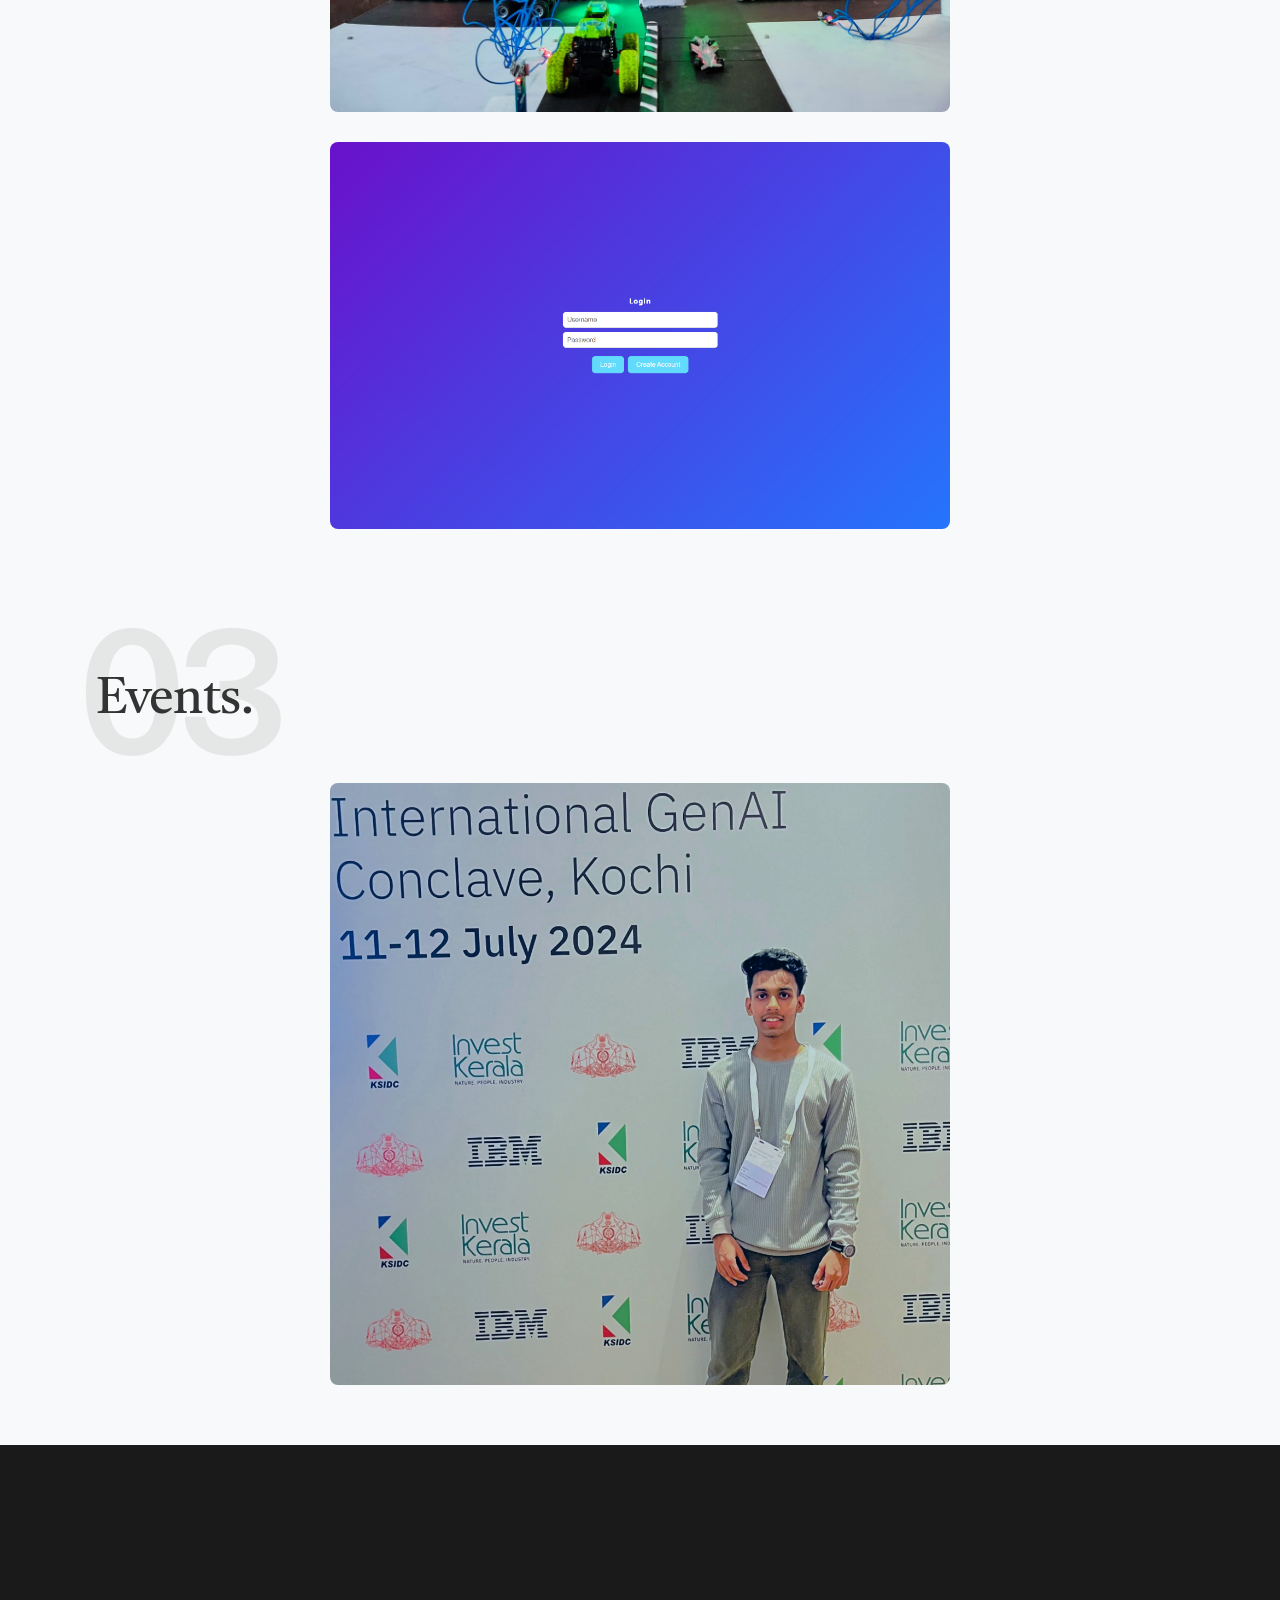
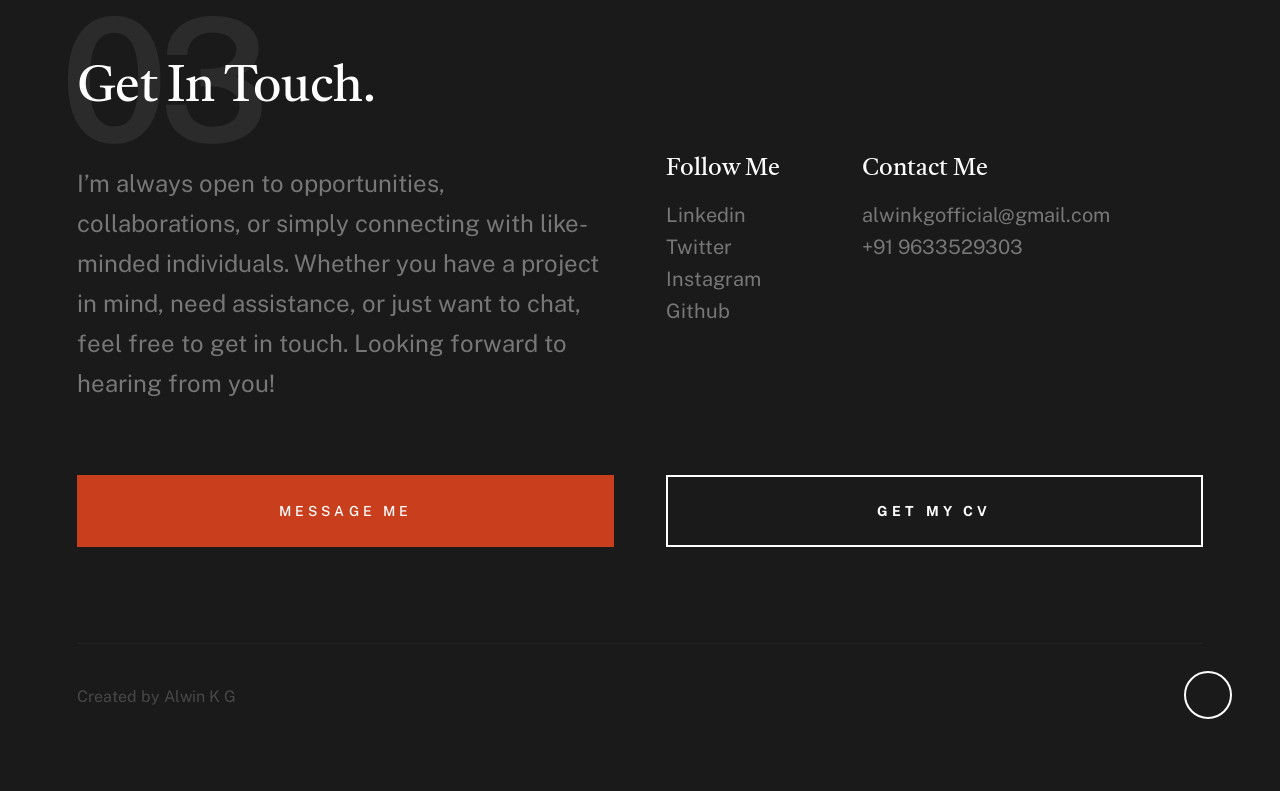
==== commit b71d96c8: "updated" ====
--- a/index.html
+++ b/index.html
@@ -95,6 +95,7 @@
                     <ul class="s-header__menu-links">
                         <li class="current"><a class="smoothscroll" href="#intro">Home</a></li>
                         <li><a class="smoothscroll" href="#about">About</a></li>
+                        <li><a class="smoothscroll" href="#experience">Experience</a></li>
                         <li><a class="smoothscroll" href="#works">Projects</a></li>
                         <li><a class="smoothscroll" href="#footer">Contact</a></li>
                     </ul>   
@@ -137,7 +138,7 @@
                 <img src="images/portfolio1.jpg" srcset="images/portfolio1.jpg 1x, images/portfolio1.jpg 2x" alt="">
             </div>               
             <div class="s-intro__btn-download">
-                <a class="btn btn--stroke" href="Resume_Alwinkg_fresher.pdf" download>Get My Resume</a>
+                <a class="btn btn--stroke" href="alwin_resume.pdf" download>Get My Resume</a>
             </div>         
             <div class="s-intro__scroll-down">
                 <a href="#about" class="smoothscroll">
@@ -255,30 +256,7 @@
                                             <iframe id="fileFrame" src="" style="width:100%; height:100%; border:none;" ></iframe>
                                         </div>
                                     </div>
-                                </li><li>
-                                    <a href="#" onclick="openModal('Digital Marketing Certi.pdf')">
-                                        Fundementals of digital marketing
-                                        <span>Google — 2023</span>
-                                    </a> 
-                                    <div id="fileModal" style="display:none; position:fixed; top:0; left:0; width:100%; height:100%; background-color:rgba(0,0,0,0.8); z-index:1000;">
-                                        <div style="position:relative; width:80%; height:80%; margin:auto; top:10%; background-color:white; border-radius:8px; overflow:hidden;">
-                                            <button onclick="closeModal()" style="position:absolute; top:70px; right:20px; background:red; color:white; border:none; border-radius:50%; padding:5px 5px; cursor:pointer;">X</button>
-                                            <iframe id="fileFrame" src="" style="width:100%; height:100%; border:none;" ></iframe>
-                                        </div>
-                                    </div>
-                                    </li>                                       
-                                    <li>
-                                        <a href="#" onclick="openModal('matlab_certificate.pdf')"> 
-                                            MATLAB Onramp
-                                            <span>MathWorks training service — 2023</span>
-                                        </a>
-                                        <div id="fileModal" style="display:none; position:fixed; top:0; left:0; width:100%; height:100%; background-color:rgba(0,0,0,0.8); z-index:1000;">
-                                            <div style="position:relative; width:80%; height:80%; margin:auto; top:10%; background-color:white; border-radius:8px; overflow:hidden;">
-                                                <button onclick="closeModal()" style="position:absolute; top:70px; right:20px; background:red; color:white; border:none; border-radius:50%; padding:5px 5px; cursor:pointer;">X</button>
-                                                <iframe id="fileFrame" src="" style="width:100%; height:100%; border:none;" ></iframe>
-                                            </div>
-                                        </div>
-                                    </li>    
+                                </li>
                             </ul>
                         </div> 
                         
@@ -294,22 +272,19 @@
                                     Python Programming
                                 </li>
                                 <li>
-                                    Backend Development: Django Framework
+                                    Backend Development: Django, Node.js, Express.js
                                 </li>                           
                                 <li>
-                                    Frontend Development: Angular Framework
-                                </li>
-                                <li>
-                                    HTML, CSS, JavaScript
-                                </li>
-                                <li>
-                                    Database: Mysql, SqlLite
-                                </li>
-                                <li>
-                                    REST API
-                                </li>
-                                <li>
-                                    ML: Tensorflow, Matplotlib, Pandas, Scikit learn, Numpy, Seaborn
+                                    Frontend Development: React, HTML, CSS
+                                </li>
+                                <li>
+                                    Database: Mysql, SqlLite, Mongodb
+                                </li>
+                                <li>
+                                    Tools: Git, POSTMAN, VScode, Google colab
+                                </li>
+                                <li>
+                                    Machine Learning
                                 </li>
                                 <li>
                                     Microsoft Excel, PowerPoint, Word
@@ -332,7 +307,7 @@
                                     Effective Communicator
                                 </li>
                                 <li>
-                                    Management
+                                    Time Management
                                 </li>
                                 <li>
                                     Languages: English, Malayalam
@@ -365,6 +340,101 @@
             </div> 
             
         </section>  
+
+        <!-- Add this section below your "About" section and above your "Projects" section -->
+        <section id="experience" class="s-experience target-section">
+            <a href="#" onclick="openModal('Alwin K G_Certificate.pdf')">
+                <div class="row">
+                    <div class="column xl-12">
+                        <div class="section-header" data-num="02"> <!-- Updated number to maintain sequence -->
+                            <h2 class="text-display-title">Professional Experience.</h2>
+                        </div> 
+                    </div>
+                </div>
+    
+                <div class="row experience-entries">
+                    <!-- EY GDS Experience -->
+                    <div class="column xl-12">
+                        <div class="experience-entry">
+                            <div class="experience-header">
+                                <h3>EY GDS (Ernst & Young - Global Delivery Services)</h3>
+                                <p class="experience-role">Full Stack Web Development Intern</p>
+                                <p class="experience-date">Feb 2025 - Mar 2025</p>
+                            </div>
+                            <div class="experience-content">
+                                <ul class="experience-list">
+                                    <li>Gained expertise in AI tools, UI/UX design principles, and web development through hands-on learning and master classes</li>
+                                    <li>Recognized for developing one of the top 40 best projects, earning a certificate of excellence</li>
+                                    <li>Presented project prototypes to EY experts, refining solutions based on feedback</li>
+                                    <li>Showcased strong problem-solving, time management, and technical proficiency</li>
+                                </ul>
+                            </div>
+                        </div>
+                    </div>
+                </div>
+            </a>
+
+        </section>
+
+        <!-- Add this CSS to your style section -->
+        <style>
+            .s-experience {
+                padding: 60px 20px;
+                background-color: #ffffff;
+            }
+
+            .experience-entries {
+                max-width: 1000px;
+                margin: 0 auto;
+            }
+
+            .experience-entry {
+                background: #f8f9fa;
+                border-radius: 8px;
+                padding: 30px;
+                margin-bottom: 30px;
+                box-shadow: 0 4px 6px rgba(0, 0, 0, 0.1);
+            }
+
+            .experience-header h3 {
+                font-size: 1.5em;
+                color: #333;
+                margin-bottom: 5px;
+            }
+
+            .experience-role {
+                font-size: 1.1em;
+                color: #555;
+                font-weight: 500;
+                margin-bottom: 5px;
+            }
+
+            .experience-date {
+                font-size: 0.9em;
+                color: #777;
+                margin-bottom: 15px;
+            }
+
+            .experience-list {
+                list-style-type: disc;
+                padding-left: 20px;
+            }
+
+            .experience-list li {
+                margin-bottom: 8px;
+                line-height: 1.6;
+            }
+        </style>
+
+        <!-- Update your navigation to include the experience link -->
+        <script>
+            // Update your header navigation to include the experience link
+            document.querySelector('.s-header__menu-links').innerHTML += `
+                <li><a class="smoothscroll" href="#experience">Experience</a></li>
+            `;
+            
+            // Or manually add it to your nav menu if the above doesn't work
+        </script>
 
         <section id="works" class="s-works target-section">
             <div class="row">
@@ -374,15 +444,61 @@
                     </div> 
                 </div>
             </div>
-                <div class="folio-entries">
+            <div class="folio-entries">
+                <div class="entry">
+                    <a href="images/folio/finbridge.png" 
+                        class="entry__link glightbox" 
+                        data-glightbox="title: FinBridge; description: .entry__desc-01">
+                        <div class="entry__thumb">
+                            <img src="images/folio/finbridge.png" 
+                                    srcset="images/folio/finbridge.png 1x, images/folio/finbridge.png 2x" 
+                                    alt="FinBridge">
+                        </div>
+                        <div class="entry__info">
+                            <h4 class="entry__title">FinBridge</h4>
+                            <div class="entry__cat">Internship</div>
+                        </div>
+                    </a>
+                    <div class="glightbox-desc entry__desc-01">
+                        <p>
+                            Developed an AI-powered financial management app using the MERN stack, integrating AI-based financial advice to improve
+                            user efficiency by 30%.
+                            Technologies: React, Node.js, Django, Express.js, MongoDB, Sklearn.
+                            <a href="https://github.com/Alwinkg7/Personal-Finance-Manager.git">Project Link</a>.
+                        </p>
+                    </div>
+                </div> 
+                <div class="entry">
+                    <a href="images/folio/landcover.png" 
+                        class="entry__link glightbox" 
+                        data-glightbox="title: Land-cover Segmentation; description: .entry__desc-01">
+                        <div class="entry__thumb">
+                            <img src="images/folio/landcover.png" 
+                                    srcset="images/folio/landcover.png 1x, images/folio/landcover.png 2x" 
+                                    alt="landcover">
+                        </div>
+                        <div class="entry__info">
+                            <h4 class="entry__title">Land-cover Segmentation</h4>
+                            <div class="entry__cat">Individual</div>
+                        </div>
+                    </a>
+                    <div class="glightbox-desc entry__desc-01">
+                        <p>
+                            Achieved over 92% IoU and 97% F1-score in classifying satellite imagery land cover types, including buildings, water bodies,
+                            and vegetation through advanced U-Net semantic segmentation techniques using PyTorch and OpenCV.
+                            Technologies: Python, TensorFlow, Keras, OpenCV, React, Django.
+                            <a href="https://github.com/Alwinkg7/Land-cover-segmentation.git">Project Link</a>.
+                        </p>
+                    </div>
+                </div>    
                 <div class="entry">
                     <a href="images/folio/eduinv.png" 
-                       class="entry__link glightbox" 
-                       data-glightbox="title: EduInv; description: .entry__desc-01">
+                    class="entry__link glightbox" 
+                    data-glightbox="title: EduInv; description: .entry__desc-01">
                         <div class="entry__thumb">
                             <img src="images/folio/eduinv.png" 
-                                 srcset="images/folio/eduinv.png 1x, images/folio/eduinv.png 2x" 
-                                 alt="EduInv">
+                                srcset="images/folio/eduinv.png 1x, images/folio/eduinv.png 2x" 
+                                alt="EduInv">
                         </div>
                         <div class="entry__info">
                             <h4 class="entry__title">EduInv</h4>
@@ -393,19 +509,19 @@
                         <p>
                             Edu.Inv is an educational loan platform that streamlines applications, reducing approval time to 3 days. 
                             Built with Python, Django, and SQLite, it connects students and investors through dynamic dashboards and secure offer management.
-                            <!-- <a href="https://www.behance.net/">Project Link</a>. -->
+                            <a href="https://github.com/Alwinkg7/EduInv.git">Project Link</a>.
                         </p>
                     </div>
                 </div> 
-        
+    
                 <div class="entry">
                     <a href="images/folio/BuyItNow.png" 
-                       class="entry__link glightbox" 
-                       data-glightbox="title: BuyItNow; description: .entry__desc-03">
+                    class="entry__link glightbox" 
+                    data-glightbox="title: BuyItNow; description: .entry__desc-03">
                         <div class="entry__thumb">
                             <img src="images/folio/BuyItNow.png" 
-                                 srcset="images/folio/BuyItNow.png 1x, images/folio/BuyItNow.png 2x" 
-                                 alt="BuyItNow">
+                                srcset="images/folio/BuyItNow.png 1x, images/folio/BuyItNow.png 2x" 
+                                alt="BuyItNow">
                         </div>
                         <div class="entry__info">
                             <h4 class="entry__title">BuyItNow</h4>
@@ -416,18 +532,18 @@
                         <p>
                             BuyItNow is an e-commerce website for electronic products, offering a seamless shopping experience.
                             Built with Python, Django, and SQLite, it features a user-friendly interface and efficient product management.
-                            <!-- <a href="https://www.behance.net/">Project Link</a>. -->
+                            <a href="https://github.com/Alwinkg7/BuyItNow.git">Project Link</a>.
                         </p>
                     </div>
                 </div> 
                 <div class="entry">
                     <a href="images/folio/STSS.jpg" 
-                       class="entry__link glightbox" 
-                       data-glightbox="title: SmartTraffic Signal System; description: .entry__desc-04">
+                    class="entry__link glightbox" 
+                    data-glightbox="title: SmartTraffic Signal System; description: .entry__desc-04">
                         <div class="entry__thumb">
                             <img src="images/folio/STSS.jpg" 
-                                 srcset="images/folio/STSS.jpg 1x, images/folio/STSS.jpg 2x" 
-                                 alt="Caffeine & Tulips">
+                                srcset="images/folio/STSS.jpg 1x, images/folio/STSS.jpg 2x" 
+                                alt="Caffeine & Tulips">
                         </div>
                         <div class="entry__info">
                             <h4 class="entry__title">Smart Traffic Signal System</h4>
@@ -438,18 +554,18 @@
                         <p>
                             Smart Traffic Signal System is an IoT-based solution that optimizes urban traffic flow using sensors and automation.
                             Built with Arduino, it enhances efficiency and reduces congestion at intersections through real-time traffic management.
-                            <!-- <a href="https://www.behance.net/">Project Link</a>. -->
+                            <a href="https://github.com/Alwinkg7/SMART-TRAFFIC-SIGNAL-SYSTEM-.git">Project Link</a>.
                         </p>
                     </div>
                 </div> 
                 <div class="entry">
                     <a href="images/folio/Task Manager.png" 
-                       class="entry__link glightbox" 
-                       data-glightbox="title: SmartTraffic Signal System; description: .entry__desc-05">
+                    class="entry__link glightbox" 
+                    data-glightbox="title: Task Manager; description: .entry__desc-05">
                         <div class="entry__thumb">
                             <img src="images/folio/Task Manager.png" 
-                                 srcset="images/folio/task Manager.png 1x, images/folio/Task Manager.png 2x" 
-                                 alt="Caffeine & Tulips">
+                                srcset="images/folio/task Manager.png 1x, images/folio/Task Manager.png 2x" 
+                                alt="Caffeine & Tulips">
                         </div>
                         <div class="entry__info">
                             <h4 class="entry__title">Task Manager</h4>
@@ -460,7 +576,7 @@
                         <p>
                             Developed a secure and scalable Task Manager application with user registration, authentication, and efficient task management using React and FastAPI.
                             Technologies Used: React, FastAPI, Python, JavaScript, HTML, CSS, SQLite.
-                            <!-- <a href="https://www.behance.net/">Project Link</a>. -->
+                            <a href="https://github.com/Alwinkg7/Task-Manager-API.git">Project Link</a>.
                         </p>
                     </div>
                 </div> 
@@ -548,7 +664,7 @@
                 </div>
           
                 <div class="column xl-6 tab-12">                    
-                    <a href="Resume_Alwinkg_fresher.pdf" download class="btn btn--stroke btn--large u-fullwidth">Get My CV</a>
+                    <a href="alwin_resume.pdf" download class="btn btn--stroke btn--large u-fullwidth">Get My CV</a>
                 </div>
             
             </div>              
